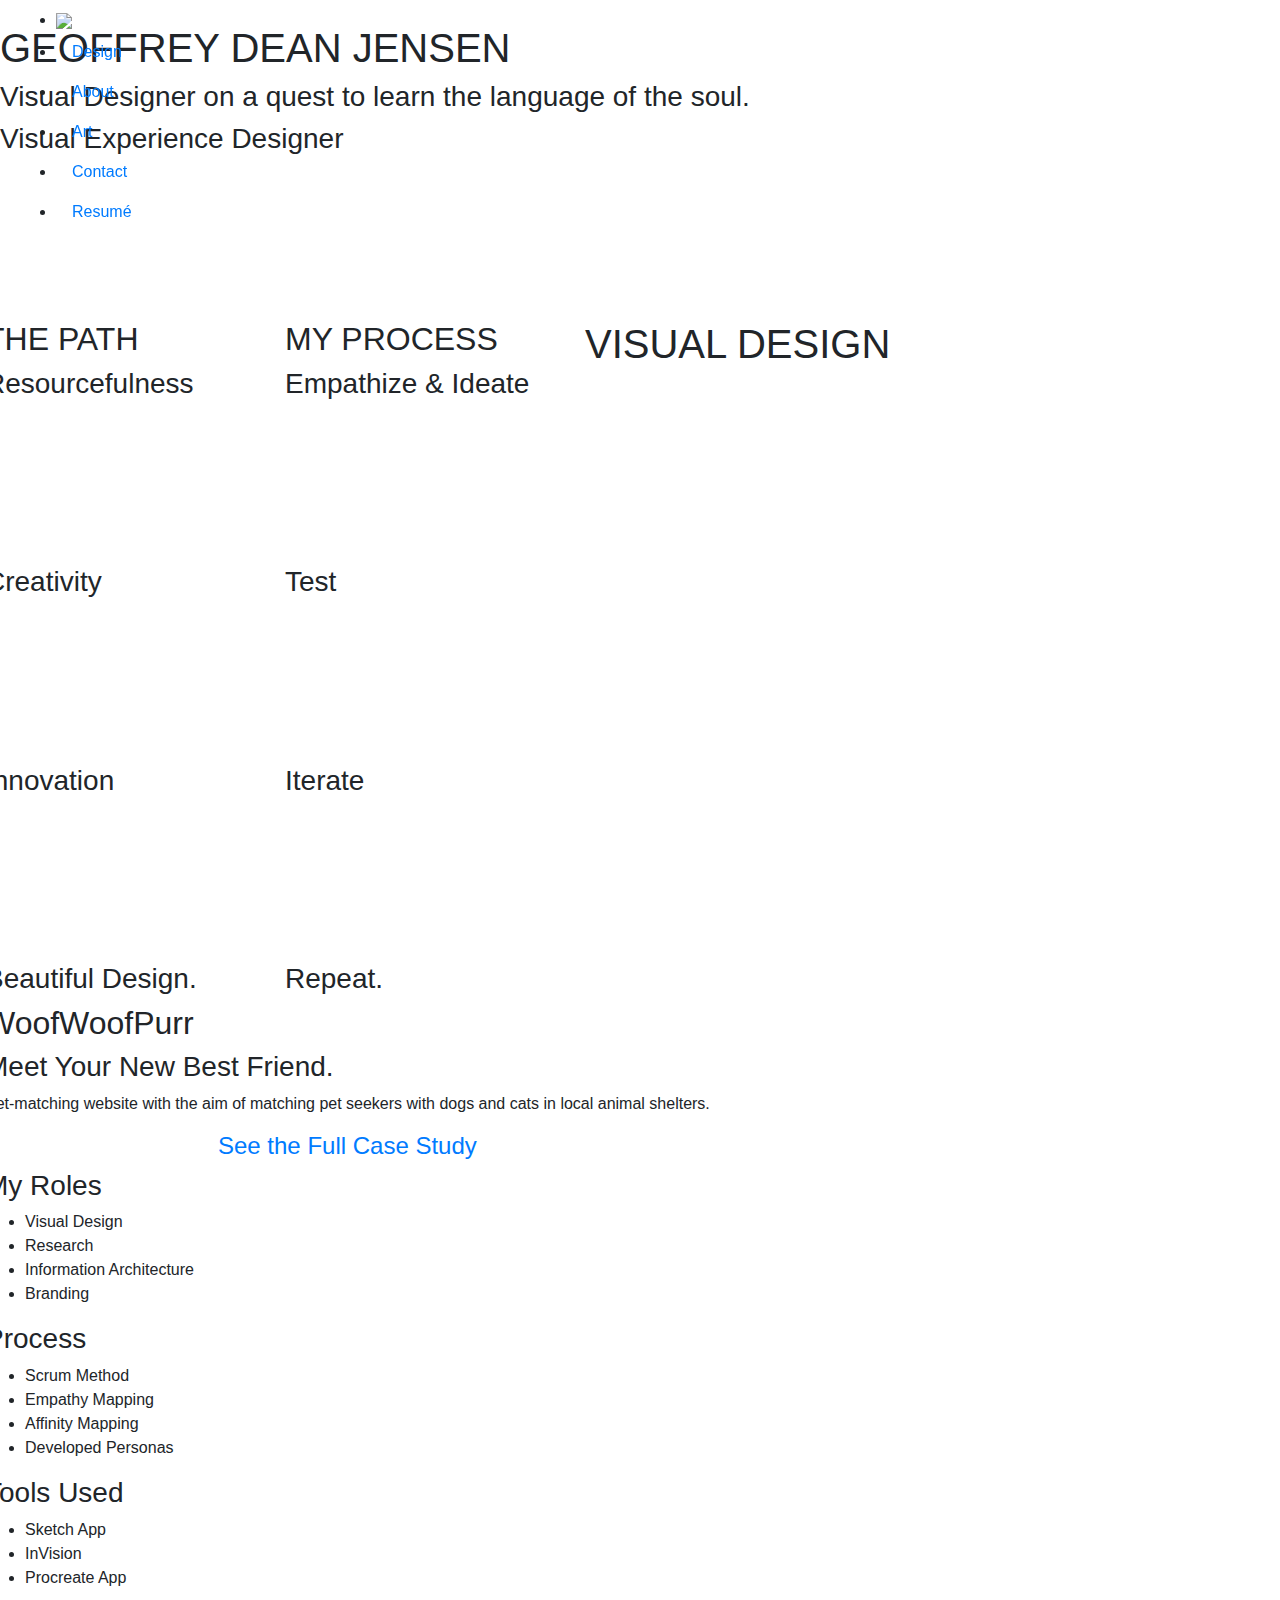
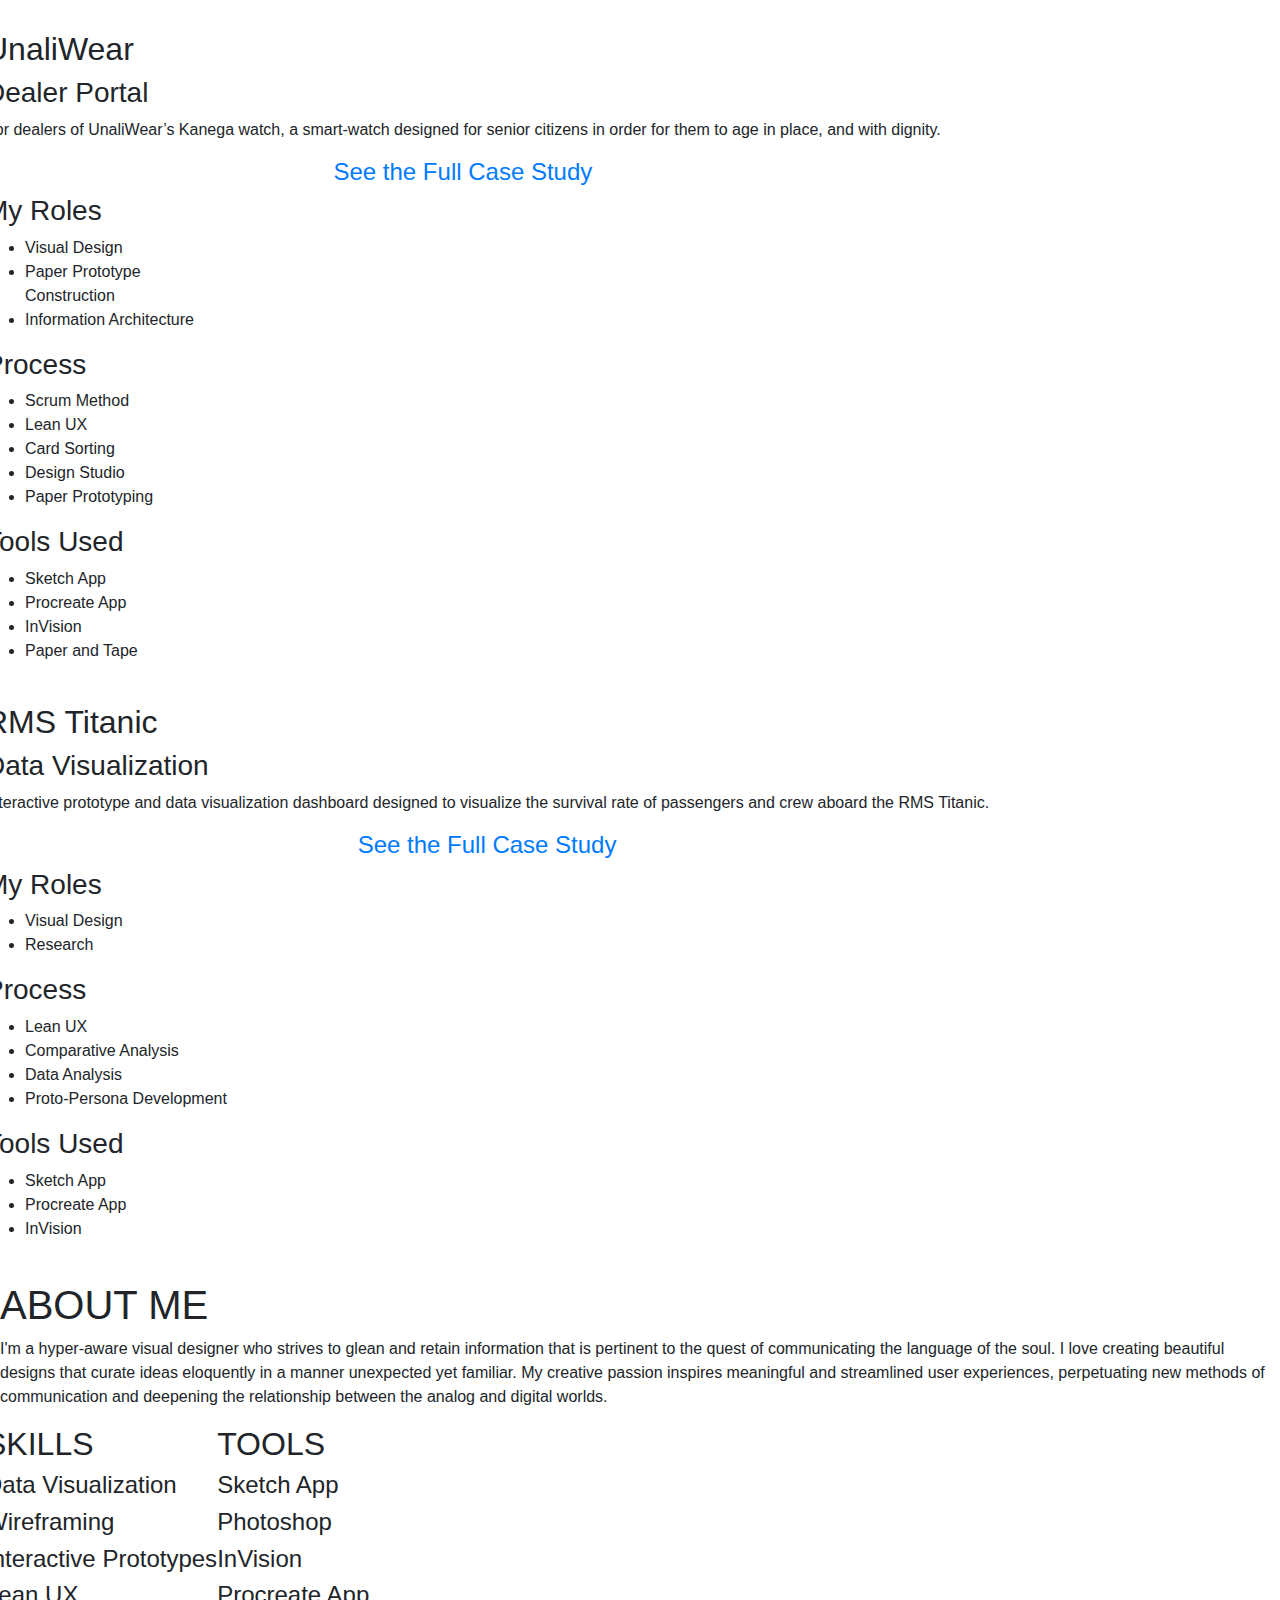
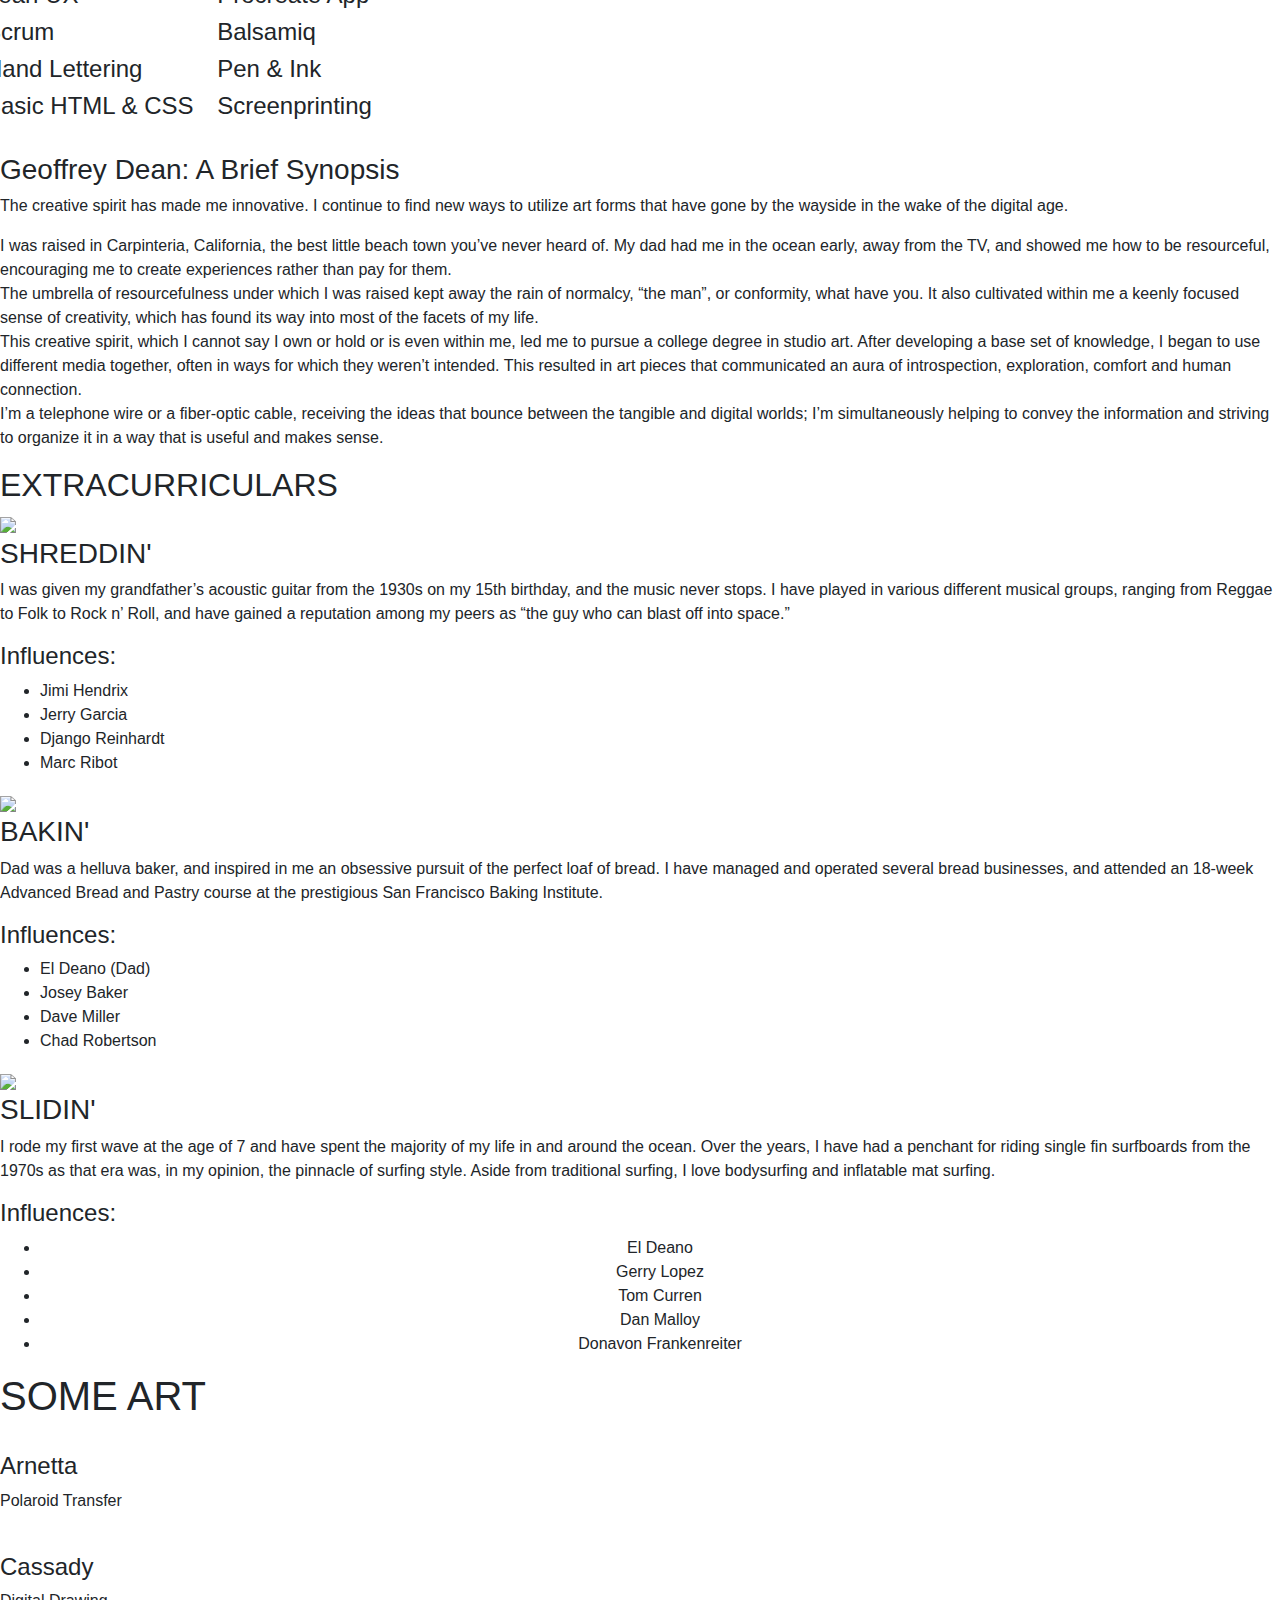
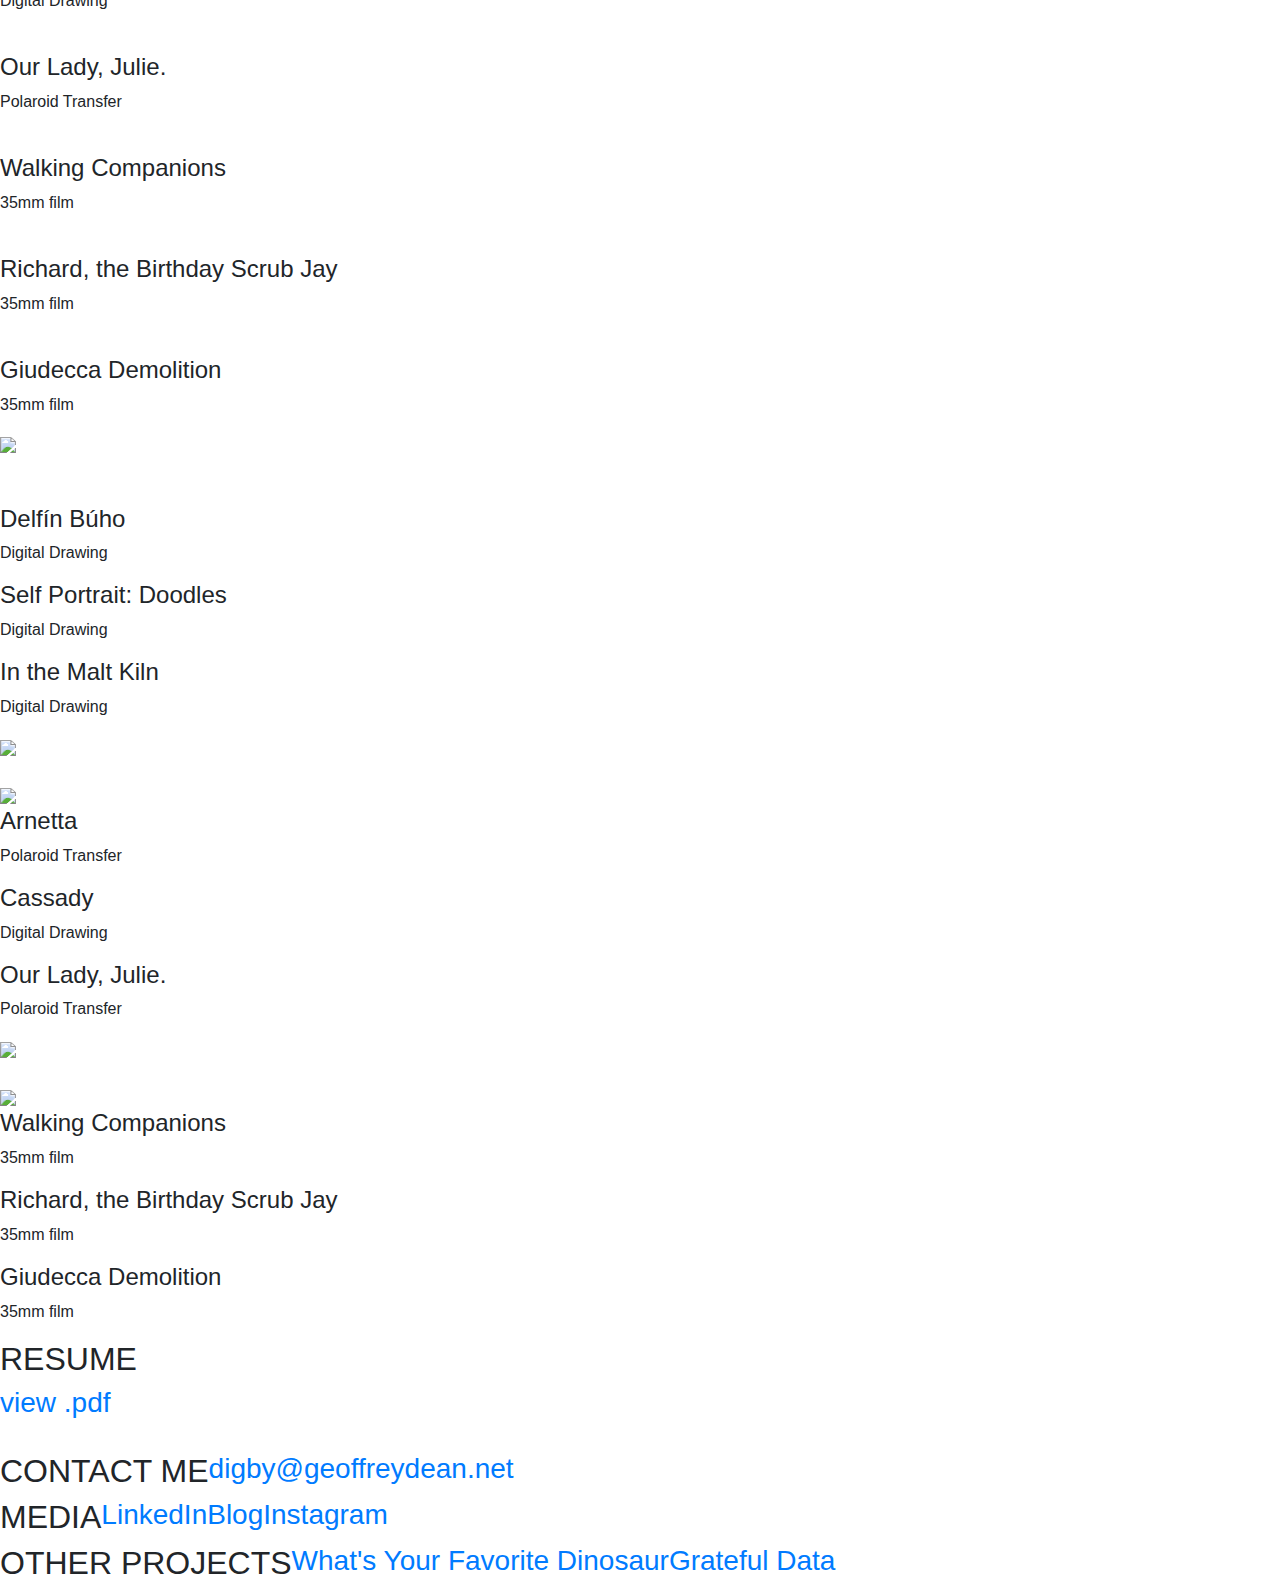
==== index.html @ 0b3304e4 "update stylesheet" ====
<!DOCTYPE html>
<html lang="en" dir="ltr">
	<head>
		<meta charset="utf-8">
		<meta name="viewport" content="width=device-width, initial-scale=1.0">
		<meta name="google-site-verification" content="RMFb5QOCE6RUczyjiWqy8wCrNRN2xfSWXMtIJwEaxxo" />

		<title>Geoffrey Dean Jensen</title>
		<link rel="stylesheet" href="/Users/geoffreyjensen/Documents/_General Assembly/Class Projects/Portfolio/resources/reset.css">
		<link rel="stylesheet" href="https://maxcdn.bootstrapcdn.com/bootstrap/4.0.0/css/bootstrap.min.css">
		<link rel="stylesheet" href="https://gdjportfolio.github.io/resources/style.css">

		<link rel="stylesheet" href="/Users/geoffreyjensen/Documents/_General Assembly/Class Projects/Portfolio/resources/windsor-02042018
		">
		<link rel="stylesheet" href="/Users/geoffreyjensen/Documents/_General Assembly/Class Projects/Portfolio/slick/slick.css">
		<link rel="stylesheet" href="//Users/geoffreyjensen/Documents/_General Assembly/Class Projects/Portfolio/slick/slick-theme.css">
		<link href="https://cdn.rawgit.com/michalsnik/aos/2.1.1/dist/aos.css" rel="stylesheet">
		<script src="https://cdn.linearicons.com/free/1.0.0/svgembedder.min.js"></script>
		<script src="http://ajax.googleapis.com/ajax/libs/jquery/1.11.1/jquery.min.js"></script>
		<link href="https://fonts.googleapis.com/css?family=Kavivanar|Lato|PT+Sans" rel="stylesheet">
		<link href="https://fonts.googleapis.com/css?family=Crimson+Text" rel="stylesheet">
		<script src="https://ajax.googleapis.com/ajax/libs/jquery/3.3.1/jquery.min.js"></script>
		<link rel="stylesheet" href="/Users/geoffreyjensen/Desktop/media.css">
		<link href="https://cdn.rawgit.com/michalsnik/aos/2.1.1/dist/aos.css" rel="stylesheet">
</head>
<body>

	<!--nav-->
	<div id="nav">
    <nav class="navbar navbar-expand-lg  fixed-top" id="mainNav">
        <div class="collapse navbar-collapse"id="navbarResponsive">

          <ul>
						<li class="nav-item">
              <a class="js-scroll-trigger" href="#top"><img src="https://geofferdean.github.io/logobackground.svg" class="logonav"></a>
            </li>
            <li class="nav-item">
              <a class="nav-link js-scroll-trigger" href="#design">Design</a>
            </li>
            <li class="nav-item">
              <a class="nav-link js-scroll-trigger about" href="#about">About</a>
            </li>
            <li class="nav-item">
              <a class="nav-link js-scroll-trigger art" href="#art">Art</a>
            </li>
						<li class="nav-item">
              <a class="nav-link js-scroll-trigger contact" href="#contact">Contact</a>
            </li>
						<li class="nav-item">
              <a class="nav-link js-scroll-trigger resume" href="https://drive.google.com/file/d/1-DkYbqUbX-zFbNAhkdB66qACm-RRk3pv/view?usp=sharing" target="_blank">Resumé</a>
            </li>


          </ul>
        </div>
    </nav>
	</div>

<!-- hero image -->

		<div class="parallax" id="top">
			<div class="fixedlogo">
				<img class="logo_2" src="/Users/geoffreyjensen/Desktop/portfolio-final/resources/selfportrait.png" alt="">
			</div>
				<div class="spacerface" id="logofade">

				</div>

				<div class="spacer" id="navchange"></div>

				<div class="gdj">
					<h1>GEOFFREY DEAN JENSEN</h1>
					<h3>Visual Designer on a quest to learn the language of the soul.</h3>
					<h3 class="mobile">Visual Experience Designer</h3>
					<a href="#design" class="js-scroll-trigger"><svg class="lnr lnr-chevron-down-circle"><use xlink:href="#lnr-chevron-down-circle"></use></svg> </a>
				</div>
		</div>

		<!-- design section -->
		<section class="parallax_design" id="design">
				<div class="spacer_design">
				</div>
					<div class="banner_design">
						<div class="design-background">
							<div class="row">
								<div class="row-item">
									<div data-aos="fade-right" data-aos-once="true">
										<h2>THE PATH</h2>
									</div>
									<div data-aos="fade-right">
										<h3>Resourcefulness</h3>
									</div>
									<div data-aos="fade-up"><svg class="lnr lnr-chevron-down"><use xlink:href="#lnr-arrow-down"></use></svg></div>
									<div data-aos="fade-right">
										<h3>Creativity</h3>
									</div>
									<div data-aos="fade-up"><svg class="lnr lnr-chevron-down"><use xlink:href="#lnr-arrow-down"></use></svg></div>
									<div data-aos="fade-right">
										<h3>Innovation</h3>
									</div>
									<div data-aos="fade-up"><svg class="lnr lnr-chevron-down"><use xlink:href="#lnr-arrow-down"></use></svg></div>
									<div data-aos="fade-right">
										<h3>Beautiful Design.</h3>
									</div>
								</div>
								<div class="row-item">
									<div data-aos="fade-left" data-aos-once="true">
										<h2>MY PROCESS</h2>
									</div>
									<div data-aos="fade-left">
										<h3>Empathize & Ideate</h3>
									</div>
									<div data-aos="fade-up"><svg class="lnr lnr-chevron-down"><use xlink:href="#lnr-arrow-down"></use></svg></div>
									<div data-aos="fade-left">
										<h3>Test</h3>
									</div>
									<div data-aos="fade-up"><svg class="lnr lnr-chevron-down"><use xlink:href="#lnr-arrow-down"></use></svg></div>
									<div data-aos="fade-left">
										<h3>Iterate</h3>
									</div>
									<div data-aos="fade-up"><svg class="lnr lnr-chevron-down"><use xlink:href="#lnr-arrow-down"></use></svg></div>
									<div data-aos="fade-left">
										<h3>Repeat.</h3>
									</div>

								</div>

							<div data-aos="fade-up" class="section-headline" data-aos-once="true">
								<h1>VISUAL DESIGN</h1>
							</div>
							<div class="rowviz">
								<div class="rowboxdesign">
									<div class="rowbox-item-design">
												<h2 data-aos="fade-up" data-aos-delay="100" data-aos-easing="ease-in-sine" data-aos-once="true">WoofWoofPurr</h2> <h3 data-aos="fade-up" data-aos-delay="150" data-aos-easing="ease-in-sine"> Meet Your New Best Friend.</h3>
												<p data-aos="fade-up" data-aos-delay="200" data-aos-easing="ease-in-sine">Pet-matching website with the aim of matching pet seekers with dogs and cats in local animal shelters.</p>
												<a data-aos="flip-right" data-aos-easing="ease-in-sine" data-aos-once="true" href="/Users/geoffreyjensen/Desktop/woofwoofpurr.html" target="_blank" class="text-center"><h4>See the Full Case Study</h4></a>
									</div>
									<div class="rowbox-item text-left roles">
										<div data-aos="fade-up" data-aos-delay="100" data-aos-easing="ease-in-sine" data-aos-once="true" class="role">
											<h3>My Roles</h3>
											<ul>
												<li>Visual Design</li>
												<li>Research</li>
												<li>Information Architecture</li>
												<li>Branding</li>

											</ul>
										</div>
										<div data-aos="fade-up" data-aos-delay="150" data-aos-easing="ease-in-sine" data-aos-once="true" class="role">
										<h3>Process</h3>
											<ul>
												<li>Scrum Method</li>
												<li>Empathy Mapping</li>
												<li>Affinity Mapping</li>
												<li>Developed Personas</li>
											</ul>
										</div>
										<div data-aos="fade-up" data-aos-delay="100" data-aos-easing="ease-in-sine" data-aos-once="true" class="role">
											<h3>Tools Used</h3>
											<ul>
												<li>Sketch App</li>
												<li>InVision</li>
												<li>Procreate App</li>
											</ul>
										</div>
									</div>

									<div class="rowbox-item">
										<img data-aos="fade-up" data-aos-delay="300" data-aos-easing="ease-in-sine" data-aos-once="true"  src="https://lh3.googleusercontent.com/HM3D0YESy_iSYRaw8_MKIRjVP0VeVMVJ3pBZGmOIYMM0mXqLbQwmJtqhTFO8YfhqmPS40M1N_xMylhI4X0gc_Quh1U31tuAxJZ5kuX4thiBx2kWRFTFbvwfwr9N_eKpw4gdiXA48tQ=w2400" alt="">
										<!-- <button data-aos="flip-right" data-aos-easing="ease-in-sine" data-aos-once="true"><a href="#wwp"><h4>See the Full <br> Case Study</h4></a></button> -->
										<!-- <div data-aos="fade-up" data-aos-delay="200" class="content">
											<div class="content-overlay"></div>
											<img class="content-image" src="https://lh3.googleusercontent.com/HM3D0YESy_iSYRaw8_MKIRjVP0VeVMVJ3pBZGmOIYMM0mXqLbQwmJtqhTFO8YfhqmPS40M1N_xMylhI4X0gc_Quh1U31tuAxJZ5kuX4thiBx2kWRFTFbvwfwr9N_eKpw4gdiXA48tQ=w2400">
											<div class="content-details fadeIn-bottom">
												<button data-aos="flip-right" data-aos-easing="ease-in-sine" data-aos-once="true"><a href="#wwp"><h4>See the Full <br> Case Study</h4></a></button>
											</div>
										</div> -->
									</div>





								</div>
							</div>
							<div class="rowviz">
								<div class="rowboxdesign">
									<div class="rowbox-item-design">
										<h2 data-aos="fade-up" data-aos-delay="100" data-aos-easing="ease-in-sine" data-aos-once="true">UnaliWear</h2> <h3 data-aos="fade-up" data-aos-delay="150" data-aos-easing="ease-in-sine"> Dealer Portal</h3><p data-aos="fade-up" data-aos-delay="200" data-aos-easing="ease-in-sine">For dealers of UnaliWear’s Kanega watch, a smart-watch designed for senior citizens in order for them to age in place, and with dignity.</p>
										<a data-aos="flip-right" data-aos-easing="ease-in-sine" data-aos-once="true" href="/Users/geoffreyjensen/Desktop/unaliwear.html" target="_blank"  class="text-center"><h4>See the Full Case Study</h4></a>
										<!-- <div  class="processtools">
											<div data-aos="fade-up" data-aos-delay="250" data-aos-easing="ease-in-sine" class="tools">
												<h3>Process</h3>
												<ul>
													<li></li>
													<li></li>
													<li></li>
													<li></li>
													<li></li>
												</ul>
											</div>
											<div data-aos="fade-up" data-aos-delay="250" data-aos-easing="ease-in-sine" class="tools">
												<h3>Tools Used</h3>
												<ul>
													<li></li>
													<li></li>
													<li></li>
													<li></li>
													<li></li>
												</ul>
											</div>
										</div> -->
									</div>
									<div class="rowbox-item text-left roles">
										<div data-aos="fade-up" data-aos-delay="100" data-aos-easing="ease-in-sine" data-aos-once="true" class="role">
											<h3>My Roles</h3>
											<ul>
												<li>Visual Design</li>
												<li>Paper Prototype<br>Construction</li>
												<li>Information Architecture</li>
												<!-- <li></li> -->

											</ul>
										</div>
										<div data-aos="fade-up" data-aos-delay="150" data-aos-easing="ease-in-sine" data-aos-once="true" class="role">
										<h3>Process</h3>
											<ul>
												<li>Scrum Method</li>
												<li>Lean UX</li>
												<li>Card Sorting</li>
												<li>Design Studio</li>
												<li>Paper Prototyping</li>
											</ul>
										</div>
										<div data-aos="fade-up" data-aos-delay="100" data-aos-easing="ease-in-sine" data-aos-once="true">
											<h3>Tools Used</h3>
											<ul>
												<li>Sketch App</li>
												<li>Procreate App</li>
												<li>InVision</li>
												<li>Paper and Tape</li>
												<!-- <li></li> -->
											</ul>
										</div>
									</div>
									<div class="rowbox-item">
										<img data-aos="fade-up" data-aos-delay="300" data-aos-easing="ease-in-sine" data-aos-once="true" src="https://lh3.googleusercontent.com/rAnVm1HjkzLvfRKuG-tpilVYjNJcqHmS3BKhkmq6Eu2QqJ-epQaYIyXuBwRUu3l7TTAC-m-Czos_Re4kFnvD5l6uM60lBAX2X9vB574-eYvX61tC85UZe1L0jIVjpme_TOe6qHW2Bw=w2400" alt="">
										<!-- <button data-aos="flip-right" data-aos-delay="300" data-aos-easing="ease-in-sine" data-aos-once="true"><a href="#wwp"><h4>See the Full <br> Case Study</h4></a></button>
										<div data-aos="fade-up" data-aos-delay="200" class="content">
											<div class="content-overlay"></div>
											<img class="content-image" src="https://lh3.googleusercontent.com/rAnVm1HjkzLvfRKuG-tpilVYjNJcqHmS3BKhkmq6Eu2QqJ-epQaYIyXuBwRUu3l7TTAC-m-Czos_Re4kFnvD5l6uM60lBAX2X9vB574-eYvX61tC85UZe1L0jIVjpme_TOe6qHW2Bw=w2400">
											<div class="content-details fadeIn-bottom">
												<button data-aos="flip-right" data-aos-delay="300" data-aos-easing="ease-in-sine" data-aos-once="true"><a href="#wwp"><h4>See the Full <br> Case Study</h4></a></button>
											</div>
									</div> -->
									</div>


								</div>

							</div>
							<div class="rowviz">
								<div class="rowboxdesign">
									<div class="rowbox-item-design">
										<h2 data-aos="fade-up" data-aos-delay="100" data-aos-easing="ease-in-sine" data-aos-once="true">RMS Titanic</h2> <h3 data-aos="fade-up" data-aos-delay="150" data-aos-easing="ease-in-sine"> Data Visualization</h3><p data-aos="fade-up" data-aos-delay="200" data-aos-easing="ease-in-sine">Interactive prototype and data visualization dashboard designed to visualize the survival rate of passengers and crew aboard the RMS Titanic.</p>
										<a data-aos="flip-right" data-aos-easing="ease-in-sine" data-aos-once="true" href="/Users/geoffreyjensen/Desktop/titanic.html" target="_blank"  class="text-center"><h4>See the Full Case Study</h4></a>
										<!-- <div  class="processtools">
											<div data-aos="fade-up" data-aos-delay="250" data-aos-easing="ease-in-sine" class="tools">
												<h3>Process</h3>
												<ul>
													<li></li>
													<li></li>
													<li></li>
													<li></li>
													<li></li>
												</ul>
											</div>
											<div data-aos="fade-up" data-aos-delay="250" data-aos-easing="ease-in-sine" class="tools">
												<h3>Tools Used</h3>
												<ul>
													<li></li>
													<li></li>
													<li></li>
													<li></li>
													<li></li>
												</ul>
											</div>
										</div> -->
									</div>
									<div class="rowbox-item text-left roles">
										<div data-aos="fade-up" data-aos-delay="100" data-aos-easing="ease-in-sine" data-aos-once="true" class="role">
											<h3>My Roles</h3>
											<ul>
												<li>Visual Design</li>
												<li>Research</li>
												<!-- <li></li>
												<li></li> -->

											</ul>
										</div>
										<div data-aos="fade-up" data-aos-delay="150" data-aos-easing="ease-in-sine" data-aos-once="true" class="role">
										<h3>Process</h3>
											<ul>
												<li>Lean UX</li>
												<li>Comparative Analysis</li>
												<li>Data Analysis</li>
												<li>Proto-Persona Development</li>
												<!-- <li></li> -->
											</ul>
										</div>
										<div data-aos="fade-up" data-aos-delay="100" data-aos-easing="ease-in-sine" data-aos-once="true" class="role">
											<h3>Tools Used</h3>
											<ul>
												<li>Sketch App</li>
												<li>Procreate App</li>
												<li>InVision</li>
												<!-- <li></li>
												<li></li> -->
											</ul>
										</div>
									</div>
									<div class="rowbox-item">
										<img data-aos="fade-up" data-aos-delay="300" data-aos-easing="ease-in-sine" data-aos-once="true" src="https://lh3.googleusercontent.com/iZL4oa3IuMYmblGG9YHd35QSObTXLmEF9CkoGazU09Zcas--uT_XAQTlAG2C2Nr8hv884Y_hBGyIY6PoVCxexfVJSRPGUFLIAPg2IC3a6cmZ0X3hbW33HpNO0xF4a4yNVwZBpQyu7g=w2400" alt="">
										<!-- <button data-aos="flip-right" data-aos-delay="300" data-aos-easing="ease-in-sine" data-aos-once="true" ><a href="#wwp"><h4>See the Full <br> Case Study</h4></a></button>
										<div data-aos="fade-up" data-aos-delay="200" class="content">
											<div class="content-overlay"></div>
											<img class="content-image" src="https://lh3.googleusercontent.com/iZL4oa3IuMYmblGG9YHd35QSObTXLmEF9CkoGazU09Zcas--uT_XAQTlAG2C2Nr8hv884Y_hBGyIY6PoVCxexfVJSRPGUFLIAPg2IC3a6cmZ0X3hbW33HpNO0xF4a4yNVwZBpQyu7g=w2400">
											<div class="content-details fadeIn-bottom">
												<button data-aos="flip-right" data-aos-delay="300" data-aos-easing="ease-in-sine" data-aos-once="true" ><a href="#wwp"><h4>See the Full <br> Case Study</h4></a></button>
											</div>
									</div> -->
									</div>



								</div>

							</div>
						</div>
					</div>
				</section>
<!--about section-->

				<section class="parallax_about" id="about">
						<div class="banner_about">
									<div data-aos="fade-up" class="section-headline" data-aos-once="true">
										<h1>ABOUT ME</h1>
									</div>
									<div class="rowviz">
										<div class="rowboxleft">
											<div data-aos="fade-up"class="brand">
												<p>I'm a hyper-aware visual designer who strives to glean and retain information that is pertinent to the quest of communicating the language of the soul. I love creating beautiful designs that curate ideas eloquently in a manner unexpected yet familiar. My creative passion inspires meaningful and streamlined user experiences, perpetuating new methods of communication and deepening the relationship between the analog and digital worlds.</p>
											</div>
										</div>

									</div>

								<div class="row">
									<div class="row-item">
										<div data-aos="fade-right" data-aos-once="true">
											<h2>SKILLS</h2>
										</div>
										<div data-aos="fade-right">
											<h4>Data Visualization</h4>
										</div>
										<div data-aos="fade-right">
											<h4>Wireframing</h4>
										</div>
										<div data-aos="fade-right">
											<h4>Interactive Prototypes</h4>
										</div>
										<div data-aos="fade-right">
											<h4>Lean UX</h4>
										</div>
										<div data-aos="fade-right">
											<h4>Scrum</h4>
										</div>
										<div data-aos="fade-right">
											<h4>Hand Lettering</h4>
										</div>
										<div data-aos="fade-right">
											<h4>Basic HTML & CSS</h4>
										</div>


									</div>
									<div class="row-item">
										<div data-aos="fade-left" data-aos-once="true">
											<h2>TOOLS</h2>
										</div>
										<div data-aos="fade-left">
											<h4>Sketch App</h4>
										</div>
										<div data-aos="fade-left">
											<h4>Photoshop</h4>
										</div>
										<div data-aos="fade-left">
											<h4>InVision</h4>
										</div>
										<div data-aos="fade-left">
											<h4>Procreate App</h4>
										</div>
										<div data-aos="fade-left">
											<h4>Balsamiq</h4>
										</div>
										<div data-aos="fade-left">
											<h4>Pen & Ink</h4>
										</div>
										<div data-aos="fade-left">
											<h4>Screenprinting</h4>
										</div>

									</div>
								</div>
								 <div class="rowviz">
									<div class="rowbox-about">
										<div class="rowbox-item-wide">
											<img data-aos="fade-up" data-aos-delay="300" data-aos-easing="ease-in-sine"  src="https://geofferdean.github.io/gdjsnow.png" alt="">
										</div>

										<div class="rowbox-item-wide">
											<h3 data-aos="fade-up"  data-aos-easing="ease-in-sine" data-aos-once="true">Geoffrey Dean: A Brief Synopsis</h3>
											<p data-aos="fade-up" data-aos-delay="520" data-aos-easing="ease-in-sine">The creative spirit has made me innovative. I continue to find new ways to utilize art forms that have gone by the wayside in the wake of the digital age.
											</p>
											<p data-aos="fade-up" data-aos-delay="540" data-aos-easing="ease-in-sine">
											I was raised in Carpinteria, California, the best little beach town you’ve never heard of. My dad had me in the ocean early, away from the TV, and showed me how to be resourceful, encouraging me to create experiences rather than pay for them.
											<br>
											The umbrella of resourcefulness under which I was raised kept away the rain of normalcy,  “the man”, or conformity, what have you. It also cultivated within me a keenly focused sense of creativity, which has found its way into most of the facets of my life.
											<br>
											This creative spirit, which I cannot say I own or hold or is even within me, led me to pursue a college degree in studio art. After developing a base set of knowledge, I began to use different media together, often in ways for which they weren’t intended. This resulted in art pieces that communicated an aura of introspection, exploration, comfort and human connection.
											<br>
											I’m a telephone wire or a fiber-optic cable, receiving the ideas that bounce between the tangible and digital worlds; I’m simultaneously helping to convey the information and striving to organize it in a way that is useful and makes sense.
											</p>
										</div>
									</div>
								</div>
								<div class="rowviz">
									<div class="rowboxleft">
										<h2>EXTRACURRICULARS</h2>
									</div>
									<div class="rowboxleft">
											<div data-aos="fade-up" data-aos-delay="100" class="content">
												<div class="content-overlay"></div>
												<img class="content-image" src="/Users/geoffreyjensen/Desktop/portfolio-final/resources/chitar.png">
												<div class="content-details fadeIn-bottom">
													<h3 class="content-title">SHREDDIN'</h3>
													<p class="content-text text-left">I was given my grandfather’s acoustic guitar from the 1930s on my 15th birthday, and the music never stops. I have played in various different musical groups, ranging from Reggae to Folk to Rock n’ Roll, and have gained a reputation among my peers as “the guy who can blast off into space.”
													</p>
													<h4>Influences:</h4>
													<ul>
														<li>Jimi Hendrix</li>
														<li>Jerry Garcia</li>
														<li>Django Reinhardt</li>
														<li>Marc Ribot</li>
													</ul>
												</div>
										</div>
										<div data-aos="fade-up" data-aos-delay="200" class="content">
											<div class="content-overlay"></div>
											<img class="content-image" src="/Users/geoffreyjensen/Desktop/portfolio-final/resources/panader.png">
											<div class="content-details fadeIn-bottom">
												<h3 class="content-title">BAKIN'</h3>
												<p class="content-text text-left">Dad was a helluva baker, and inspired in me an obsessive pursuit of the perfect loaf of bread. I have managed and operated several bread businesses, and attended an 18-week Advanced Bread and Pastry course at the prestigious San Francisco Baking Institute.
												</p>
												<h4>Influences:</h4>
												<ul>
													<li>El Deano (Dad)</li>
													<li>Josey Baker</li>
													<li>Dave Miller</li>
													<li>Chad Robertson</li>
												</ul>
											</div>
									</div>
									<div data-aos="fade-up" data-aos-delay="300" class="content">
										<div class="content-overlay"></div>
										<img class="content-image" src="/Users/geoffreyjensen/Desktop/portfolio-final/resources/surfah.png">
										<div class="content-details fadeIn-bottom">
											<h3 class="content-title">SLIDIN'</h3>
											<p class="content-text text-left">I rode my first wave at the age of 7 and have spent the majority of my life in and around the ocean. Over the years, I have had a penchant for riding single fin surfboards from the 1970s as that era was, in my opinion, the pinnacle of surfing style. Aside from traditional surfing, I love bodysurfing and inflatable mat surfing.
											</p>
											<h4>Influences:</h4>
											<ul class="text-center">
												<li>El Deano</li>
												<li>Gerry Lopez</li>
												<li>Tom Curren</li>
												<li>Dan Malloy</li>
												<li>Donavon Frankenreiter</li>
											</ul>
										</div>
								</div>
									</div>

								</div>

								</div>

								</div>
							</div>
						</div>
					</section>
<!--art section-->

		<section class="banner parallax_art" id="art">
				<!-- <div class="spacer_art">
				</div> -->
					<div class="banner_art">
						<div data-aos="fade-up" class="artheadline">
							<h1>SOME ART</h1>
						</div>
						<div class="artgallery">
							<div class="mobilegallery">
								<img src="https://geofferdean.github.io/xarnetta.png" alt="">
								<h4>Arnetta</h4>
								<p>Polaroid Transfer</p>
								<img src="https://geofferdean.github.io/cassady hero real.png" alt="">
								<h4>Cassady</h4>
								<p>Digital Drawing</p>
								<img src="https://geofferdean.github.io/xjulie.png" alt="">
								<h4>Our Lady, Julie.</h4>
								<p>Polaroid Transfer</p>
								<img src="https://geofferdean.github.io/xoldman.png" alt="">
								<h4>Walking Companions</h4>
								<p>35mm film</p>
								<img src="https://geofferdean.github.io/xrichard.png" alt="">
								<h4>Richard, the Birthday Scrub Jay</h4>
								<p>35mm film</p>
								<img src="/Users/geoffreyjensen/Desktop/portfolio-final/resources/xgiudeccasquare.png" alt="">
								<h4>Giudecca Demolition</h4>
								<p>35mm film</p>


							</div>
							<div class="galleryrow">
								<div class="gallery-item">
									<img data-aos="fade-up" data-aos-delay="200" data-aos-easing="ease-in-sine"  src="/Users/geoffreyjensen/Desktop/portfolio-final/resources/delfinbuho.png">
									<!-- <h4 data-aos="fade-up" data-aos-delay="200" data-aos-easing="ease-in-sine">Arnetta</h4>
									<p data-aos="fade-up" data-aos-delay="300" data-aos-easing="ease-in-sine"> Polaroid Transfer</p> -->
								</div>
								<div class="gallery-item">
									<img data-aos="fade-up" data-aos-delay="300" data-aos-easing="ease-in-sine" src="/Users/geoffreyjensen/Desktop/portfolio-final/resources/doodles.png" alt="">
									<!-- <h4 data-aos="fade-up" data-aos-delay="300" data-aos-easing="ease-in-sine">Cassady</h4>
									<p data-aos="fade-up" data-aos-delay="400" data-aos-easing="ease-in-sine">Digital Drawing</p> -->
								</div>
								<div class="gallery-item">
									<img data-aos="fade-up" data-aos-delay="300" data-aos-easing="ease-in-sine" src="/Users/geoffreyjensen/Desktop/portfolio-final/resources/inthemaltkiln.png" alt="">
									<!-- <h4 data-aos="fade-up" data-aos-delay="300" data-aos-easing="ease-in-sine">Cassady</h4>
									<p data-aos="fade-up" data-aos-delay="400" data-aos-easing="ease-in-sine">Digital Drawing</p> -->
								</div>

							</div>
								<div data-aos="flip-down" class="captionrow">
									<div class="gallery-item">
										<h4>Delfín Búho</h4>
										<p>Digital Drawing</p>
									</div>
									<div class="gallery-item">
										<h4>Self Portrait: Doodles</h4>
										<p>Digital Drawing</p>
									</div>
									<div class="gallery-item">
										<h4>In the Malt Kiln</h4>
										<p>Digital Drawing</p>
									</div>

								</div>

							<div class="galleryrow">
								<div class="gallery-item">
									<img data-aos="fade-up" data-aos-delay="200" data-aos-easing="ease-in-sine"  src="https://geofferdean.github.io/xarnetta.png">
									<!-- <h4 data-aos="fade-up" data-aos-delay="200" data-aos-easing="ease-in-sine">Arnetta</h4>
									<p data-aos="fade-up" data-aos-delay="300" data-aos-easing="ease-in-sine"> Polaroid Transfer</p> -->
								</div>
								<div class="gallery-item-tall">
									<img data-aos="fade-up" data-aos-delay="300" data-aos-easing="ease-in-sine" src="https://geofferdean.github.io/cassady hero real.png" alt="">
									<!-- <h4 data-aos="fade-up" data-aos-delay="300" data-aos-easing="ease-in-sine">Cassady</h4>
									<p data-aos="fade-up" data-aos-delay="400" data-aos-easing="ease-in-sine">Digital Drawing</p> -->
								</div>
								<div class="gallery-item">
									<img data-aos="fade-up" data-aos-delay="400" data-aos-easing="ease-in-sine" src="https://geofferdean.github.io/xjulie.png">
									<!-- <h4 data-aos="fade-up" data-aos-delay="400" data-aos-easing="ease-in-sine" >Our Lady Julie</h4>
									<p data-aos="fade-up" data-aos-delay="500" data-aos-easing="ease-in-sine" >Polaroid Transfer</p> -->
								</div>


							</div>
							<div data-aos="flip-down" class="captionrow">
								<div class="gallery-item">
									<h4>Arnetta</h4>
									<p>Polaroid Transfer</p>
								</div>
								<div class="gallery-item">
									<h4>Cassady</h4>
									<p>Digital Drawing</p>
								</div>
								<div class="gallery-item">
									<h4>Our Lady, Julie.</h4>
									<p>Polaroid Transfer</p>
								</div>

							</div>
							<div class="galleryrow">
								<div class="gallery-item-wide">
									<img data-aos="fade-up" data-aos-delay="200" data-aos-easing="ease-in-sine"  src="https://geofferdean.github.io/xoldman.png">
									<!-- <h4 data-aos="fade-up" data-aos-delay="200" data-aos-easing="ease-in-sine">Richard, the Birthday Scrub Jay</h4>
									<p data-aos="fade-up" data-aos-delay="300" data-aos-easing="ease-in-sine"> 35mm film</p> -->
								</div>
								<div class="gallery-item-wide">
									<img data-aos="fade-up" data-aos-delay="300" data-aos-easing="ease-in-sine" src="https://geofferdean.github.io/xrichard.png" alt="">
									<!-- <h4 data-aos="fade-up" data-aos-delay="300" data-aos-easing="ease-in-sine">Datsun: Silver Plume</h4>
									<p data-aos="fade-up" data-aos-delay="400" data-aos-easing="ease-in-sine">35mm film</p> -->
								</div>
								<div class="gallery-item-wide">
									<img data-aos="fade-up" data-aos-delay="400" data-aos-easing="ease-in-sine" src="/Users/geoffreyjensen/Desktop/portfolio-final/resources/xgiudeccasquare.png">
									<!-- <h4 data-aos="fade-up" data-aos-delay="400" data-aos-easing="ease-in-sine" >Giudecca Demolition</h4>
									<p data-aos="fade-up" data-aos-delay="500" data-aos-easing="ease-in-sine" >35mm film</p> -->
								</div>


							</div>
							<div data-aos="flip-down" class="captionrow">
								<div class="gallery-item">
									<h4>Walking Companions</h4>
									<p>35mm film</p>
								</div>
								<div class="gallery-item">
									<h4>Richard, the Birthday Scrub Jay</h4>
									<p>35mm film</p>
								</div>
								<div class="gallery-item">
									<h4>Giudecca Demolition</h4>
									<p>35mm film</p>
								</div>


						</div>
					</div>
		</section>
		<!--contact section-->
			<div class="banner parallax_contact">

				<section id="contact" class="banner_contact">
					<div class="container-contact">
						<div class="row-item-contact">

								<h2 data-aos="fade-right">RESUME</h2>
								<a href="#"><h3 data-aos="fade-up">view .pdf</h3></a>


							<img src="https://geofferdean.github.io/resumehtmltrue.svg" alt="">


						</div>
						<div class="row-item-contact">
							<div class="media">
								<div data-aos="fade-left">
									<h2>CONTACT ME</h2>
								</div>
								<a href="#"><h3 data-aos="fade-up">digby@geoffreydean.net</h3></a>
							</div>
							<div class="media">
								<div data-aos="fade-left">
									<h2>MEDIA</h2>
								</div>
								<a href="https://www.linkedin.com/geoffrey-jensen"><h3 data-aos="fade-up">LinkedIn</h3></a>
								<a href="https://medium.com/@geoffreydeanjensen"><h3 data-aos="fade-up">Blog</h3></a>
								<a href="https://www.instagram.com/geofferdean/"><h3 data-aos="fade-up">Instagram</h3></a>
							</div>
							<div class="media">
								<div data-aos="fade-left">
									<h2>OTHER PROJECTS</h2>
								</div>
								<a href="https://www.whatsyourfavoritedinosaur.com"><h3 data-aos="fade-up">What's Your Favorite Dinosaur</h3></a>
								<a href="https://www.instagram.com/gratefuldata/"><h3 data-aos="fade-up">Grateful Data</h3></a>
							</div>

						</div>
					</div>
					</div>
				</section>
			</div>
			</section>
</section>
	<script src="https://geofferdean.github.io/startbootstrap-scrolling-nav-gh-pages/vendor/jquery/jquery.min.js">
	</script>
	<script src="https://geofferdean.github.io/startbootstrap-scrolling-nav-gh-pages/vendor/bootstrap/js/bootstrap.bundle.min.js">
	</script>
	<script src="https://geofferdean.github.io/startbootstrap-scrolling-nav-gh-pages/vendor/jquery-easing/jquery.easing.min.js">
	</script>
	<script src="https://geofferdean.github.io/startbootstrap-scrolling-nav-gh-pages/js/scrolling-nav.js">
	</script>
	<script src="https://code.jquery.com/jquery-1.9.1.js"
	integrity="sha256-e9gNBsAcA0DBuRWbm0oZfbiCyhjLrI6bmqAl5o+ZjUA="
	crossorigin="anonymous"></script>

	<script src="/Users/geoffreyjensen/Desktop/logobig.js"></script>

	<script src="https://maxcdn.bootstrapcdn.com/bootstrap/4.0.0/js/bootstrap.min.js" integrity="sha384-JZR6Spejh4U02d8jOt6vLEHfe/JQGiRRSQQxSfFWpi1MquVdAyjUar5+76PVCmYl" crossorigin="anonymous"></script>
	<script src="https://cdn.rawgit.com/michalsnik/aos/2.1.1/dist/aos.js"></script>
	<script type="text/javascript">
	AOS.init();</script>
	<script src="/Users/geoffreyjensen/Desktop/navchange.js"></script>
	<script src="/Users/geoffreyjensen/Desktop/navbackground.js">

	</script>






</body>
</html>
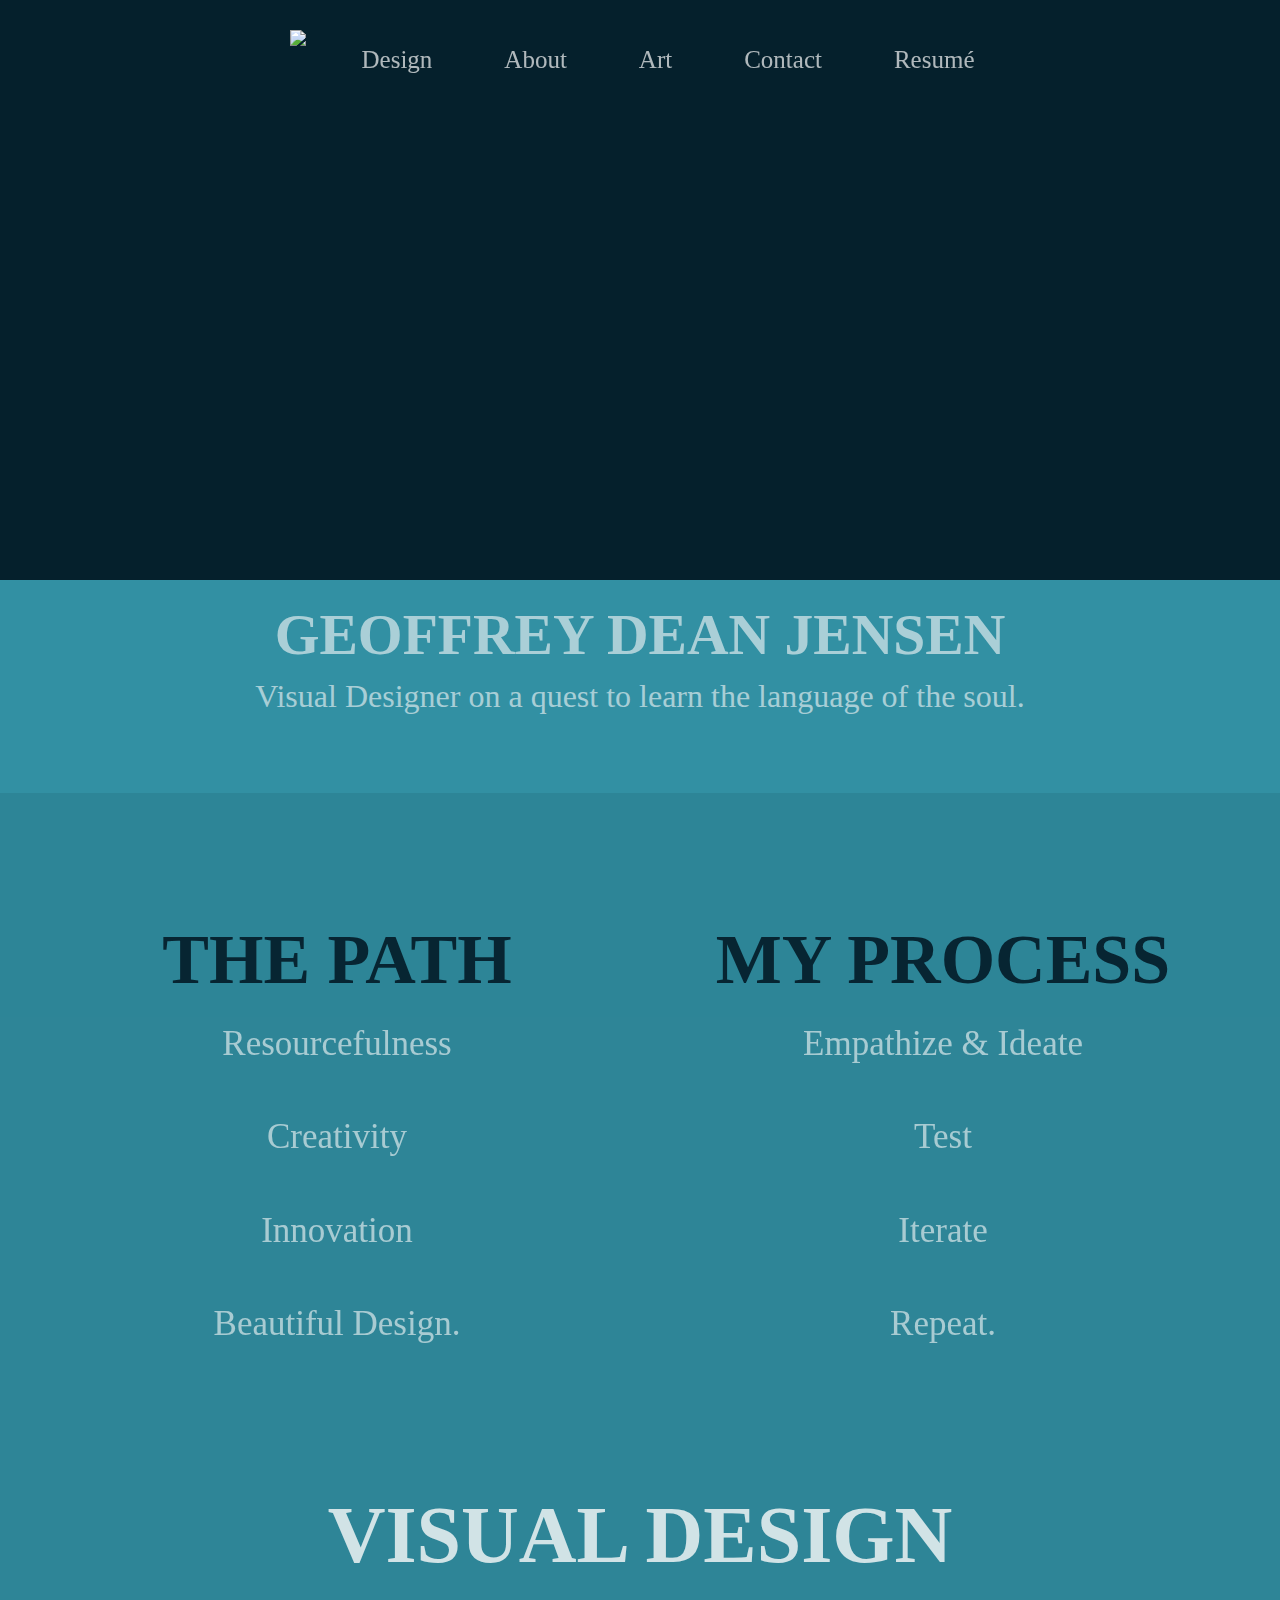
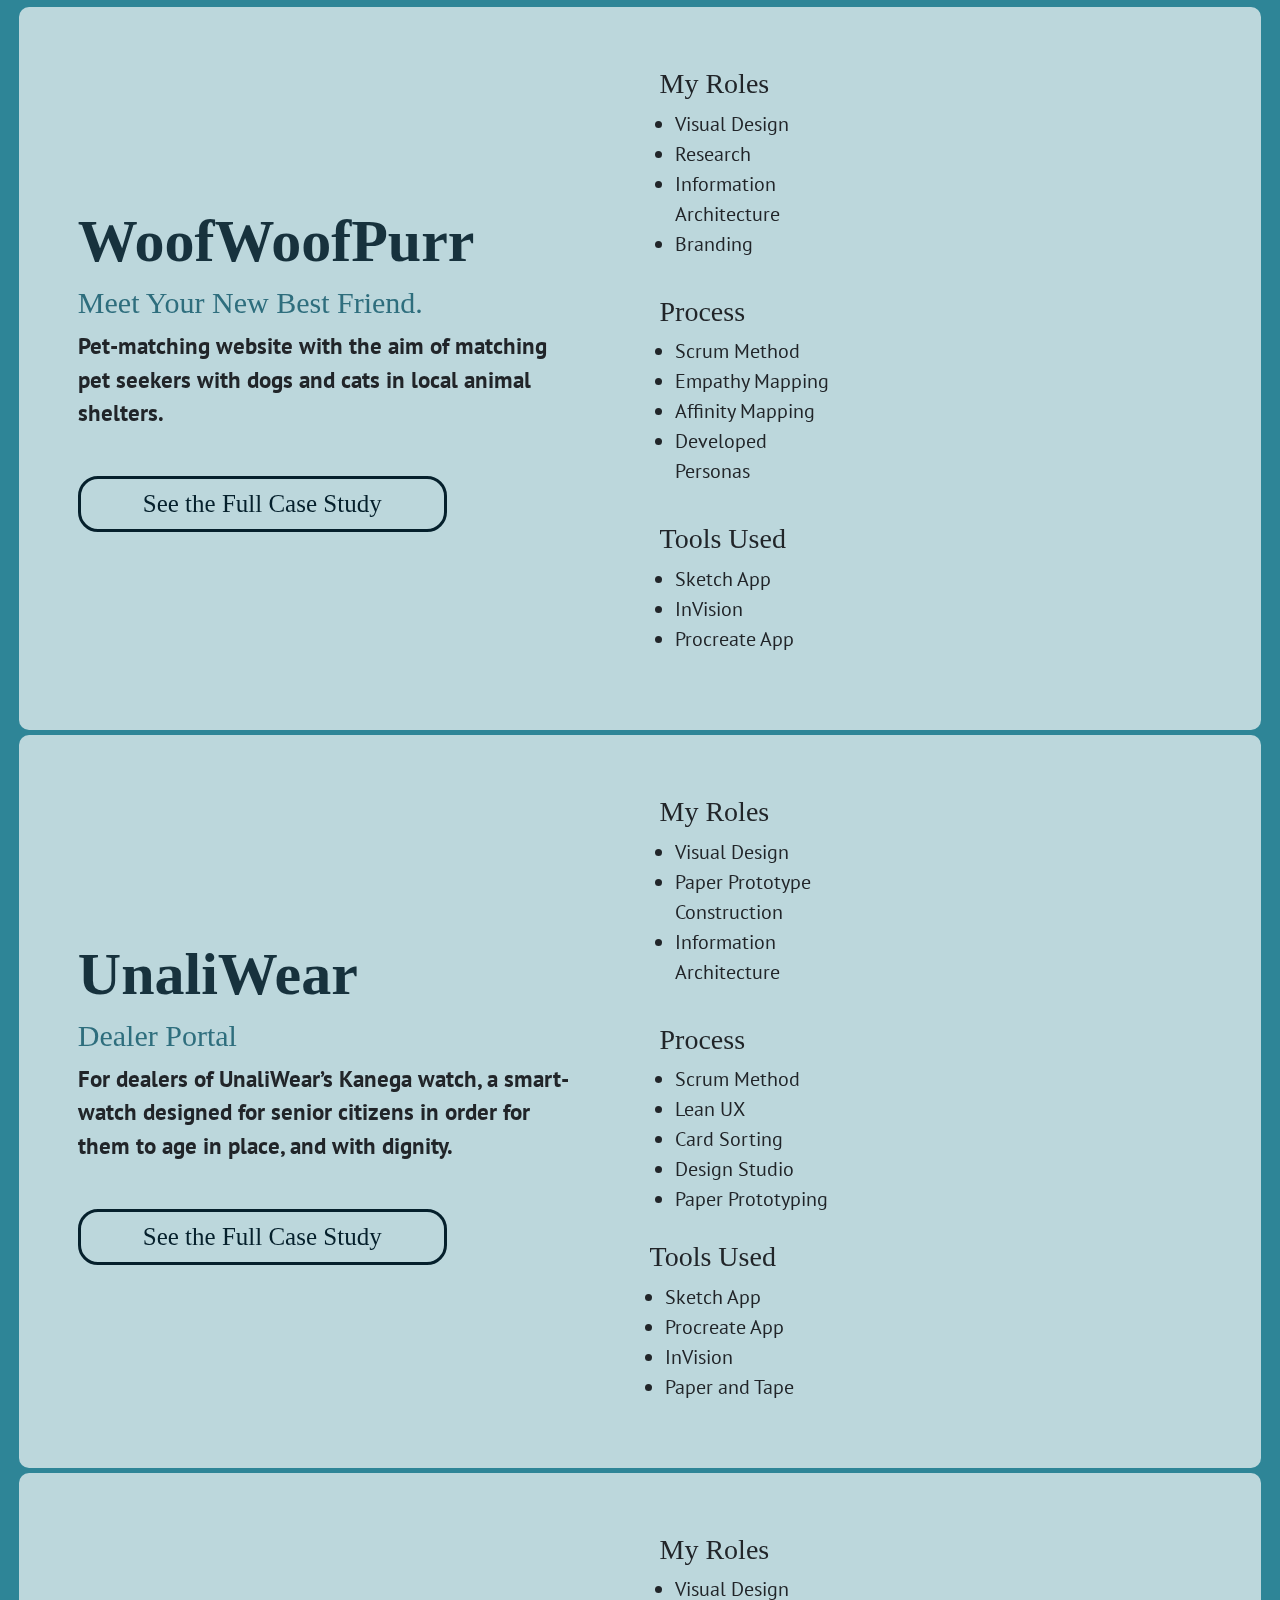
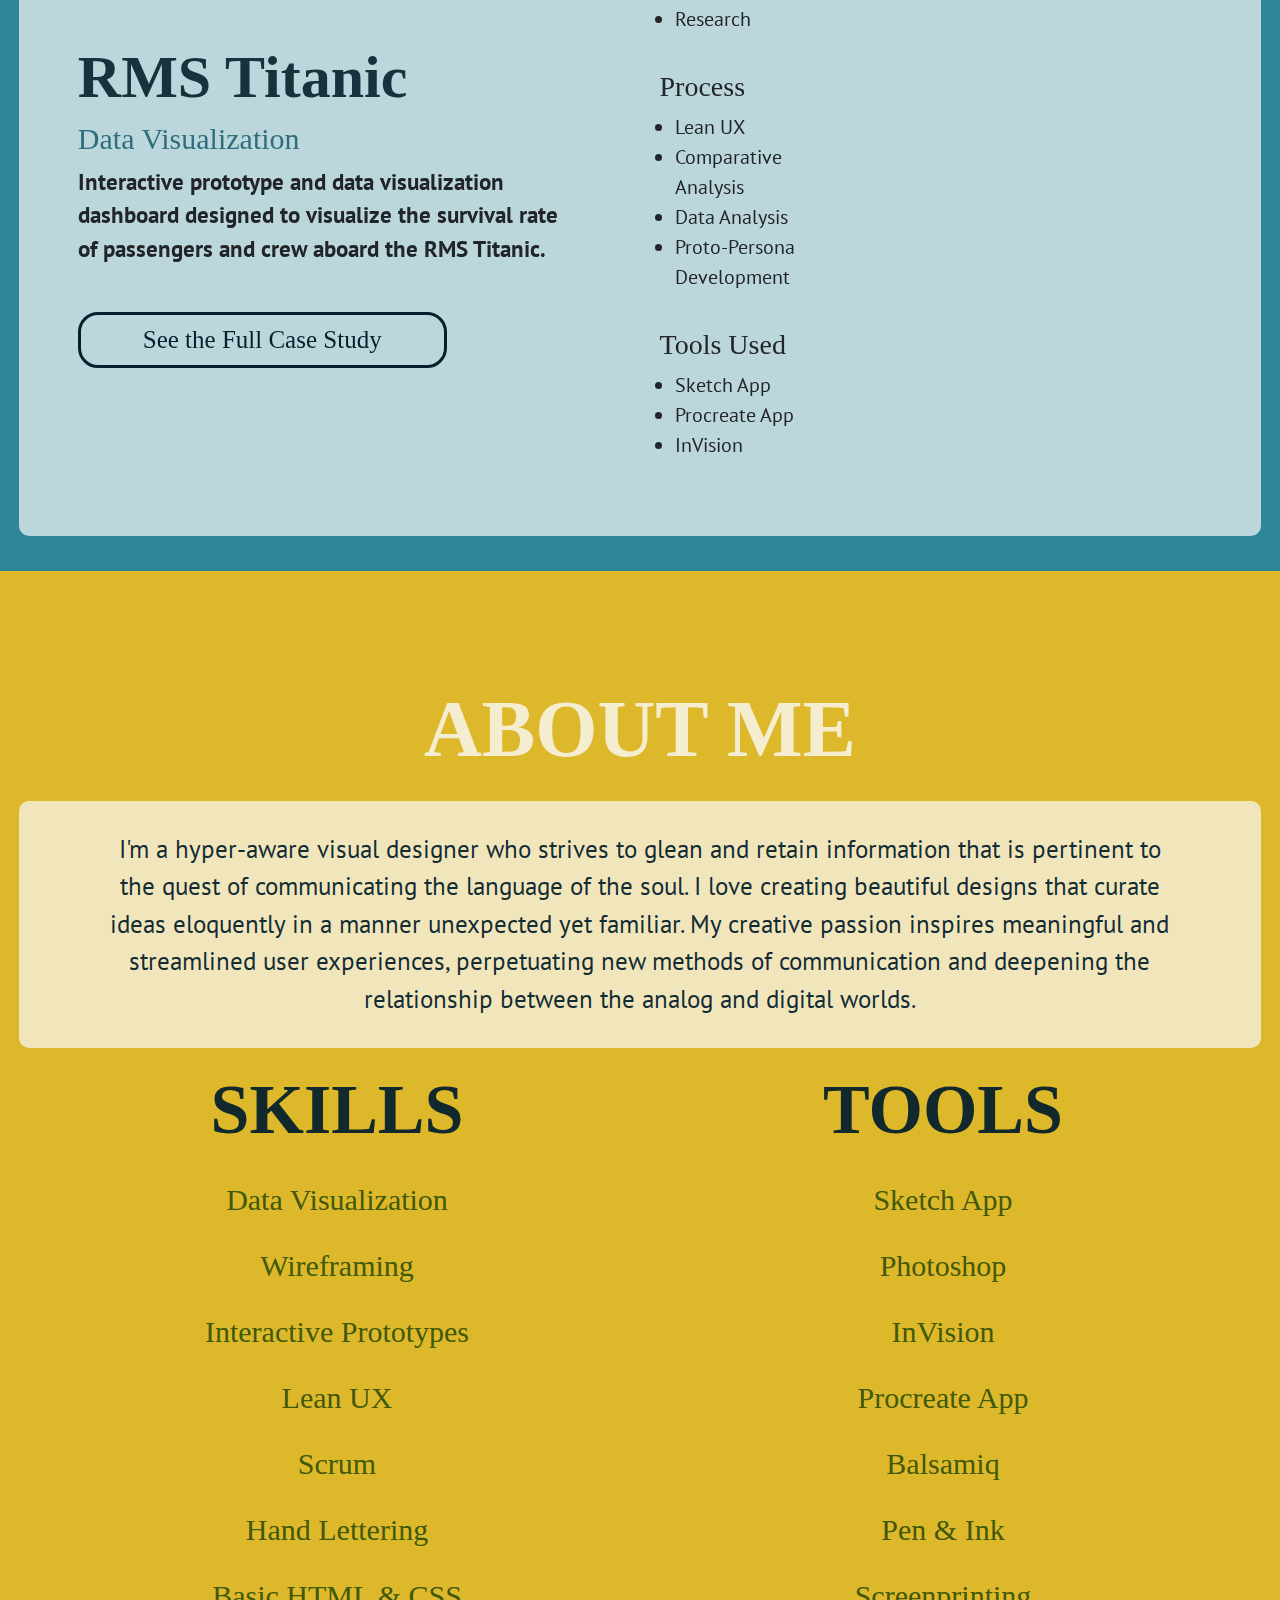
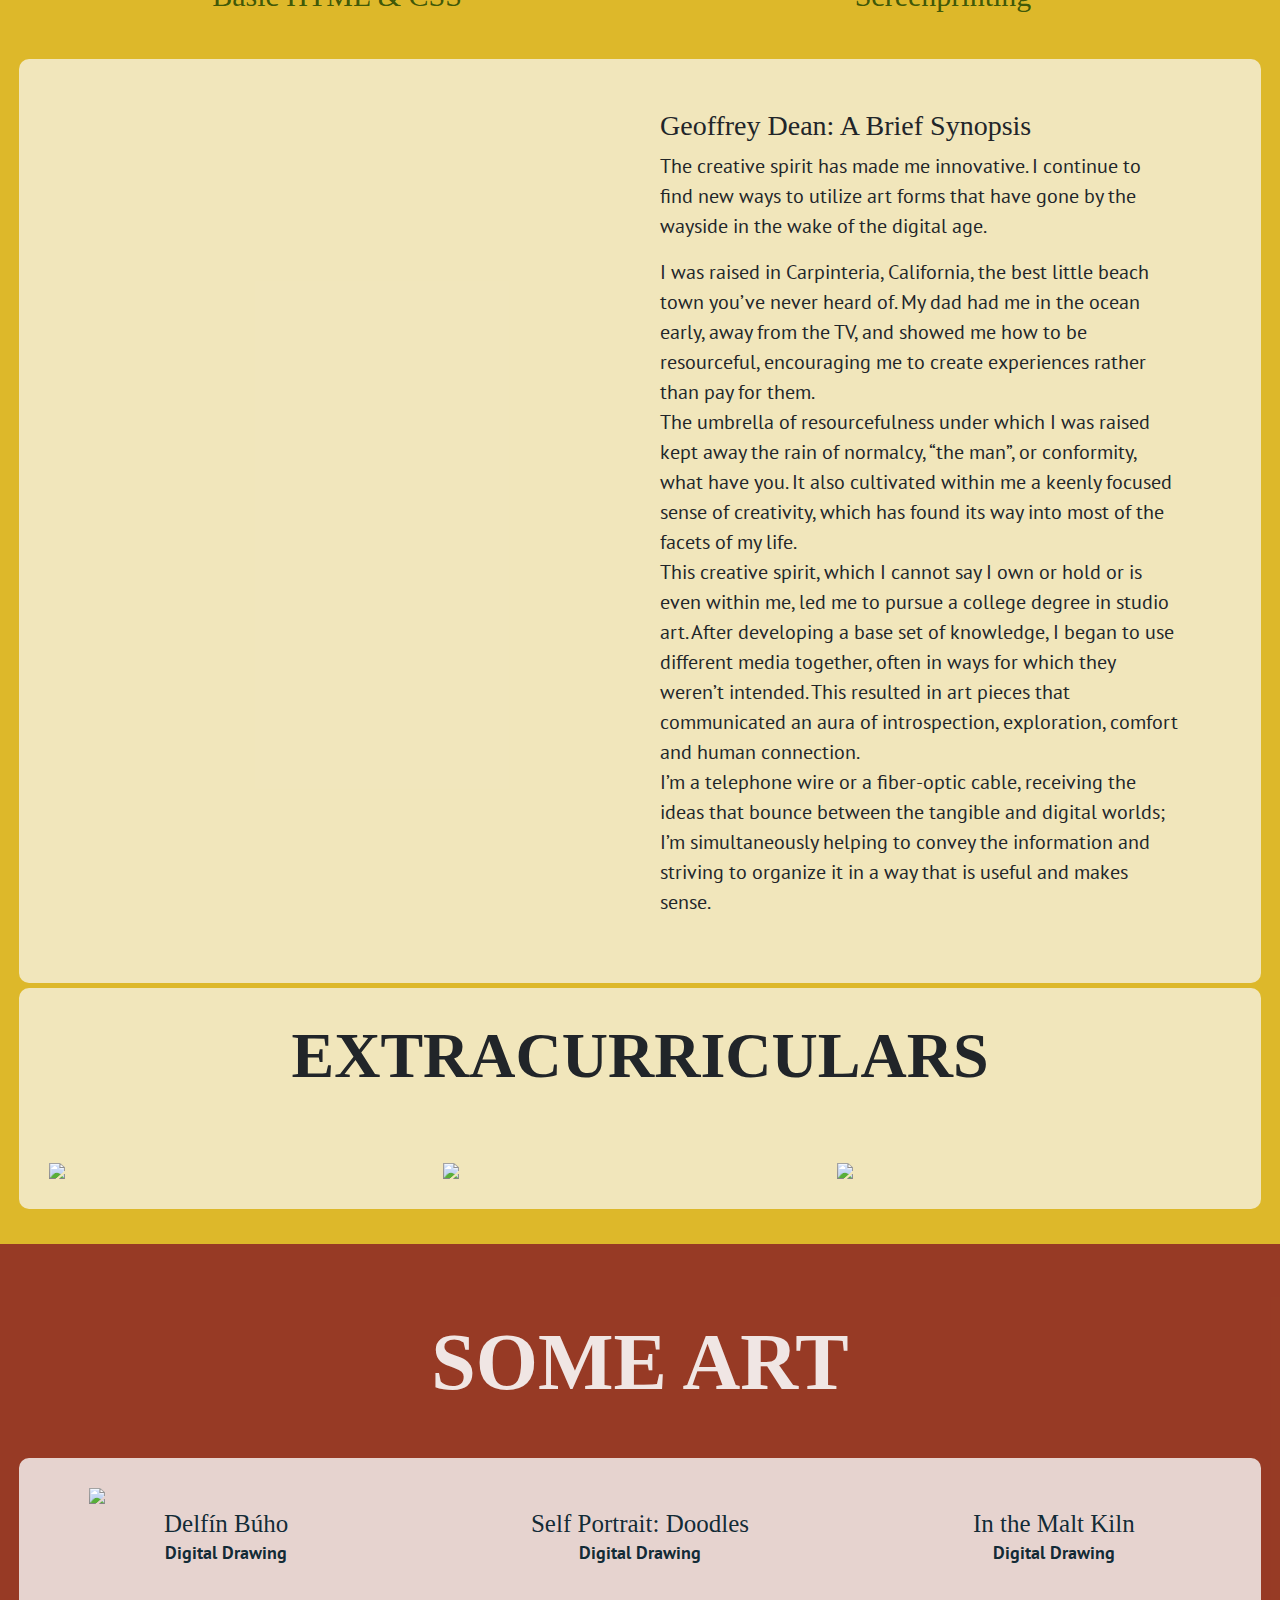
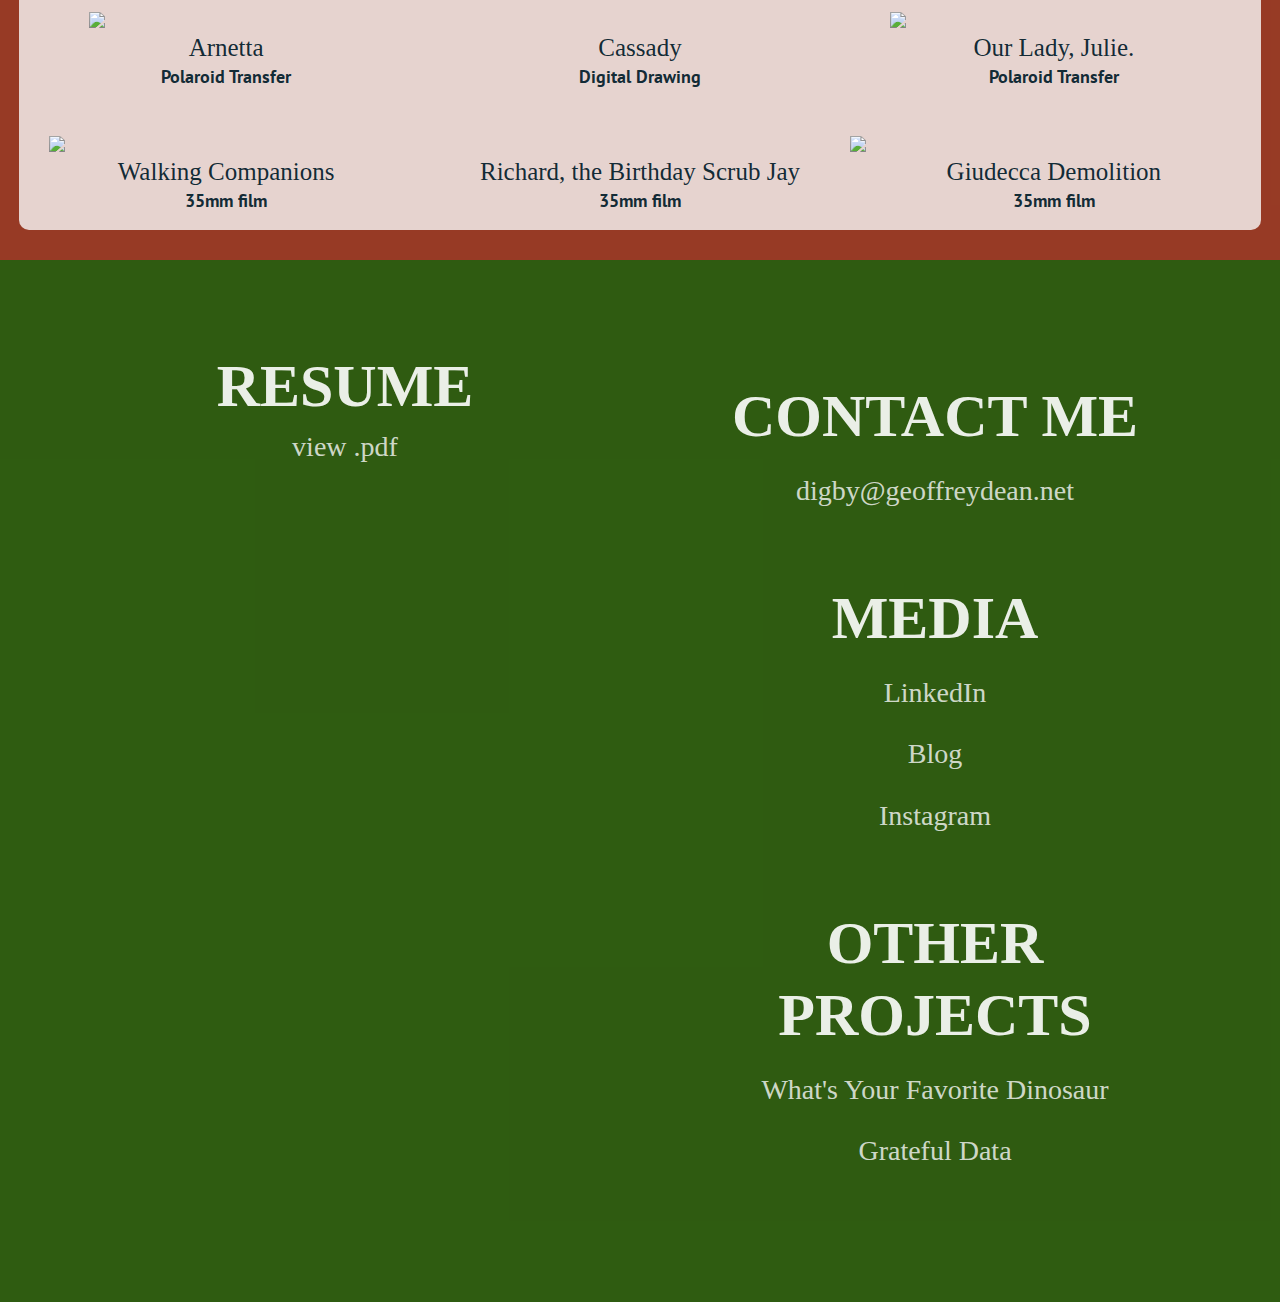
==== commit a17e72a9: "let's try this?" ====
--- a/index.html
+++ b/index.html
@@ -8,7 +8,7 @@
 		<title>Geoffrey Dean Jensen</title>
 		<link rel="stylesheet" href="/Users/geoffreyjensen/Documents/_General Assembly/Class Projects/Portfolio/resources/reset.css">
 		<link rel="stylesheet" href="https://maxcdn.bootstrapcdn.com/bootstrap/4.0.0/css/bootstrap.min.css">
-		<link rel="stylesheet" href="https://gdjportfolio.github.io/resources/style.css">
+		<link rel="stylesheet" href="https://geofferdean.github.io/gdjportfolio.github.io/resources/style.css">
 
 		<link rel="stylesheet" href="/Users/geoffreyjensen/Documents/_General Assembly/Class Projects/Portfolio/resources/windsor-02042018
 		">
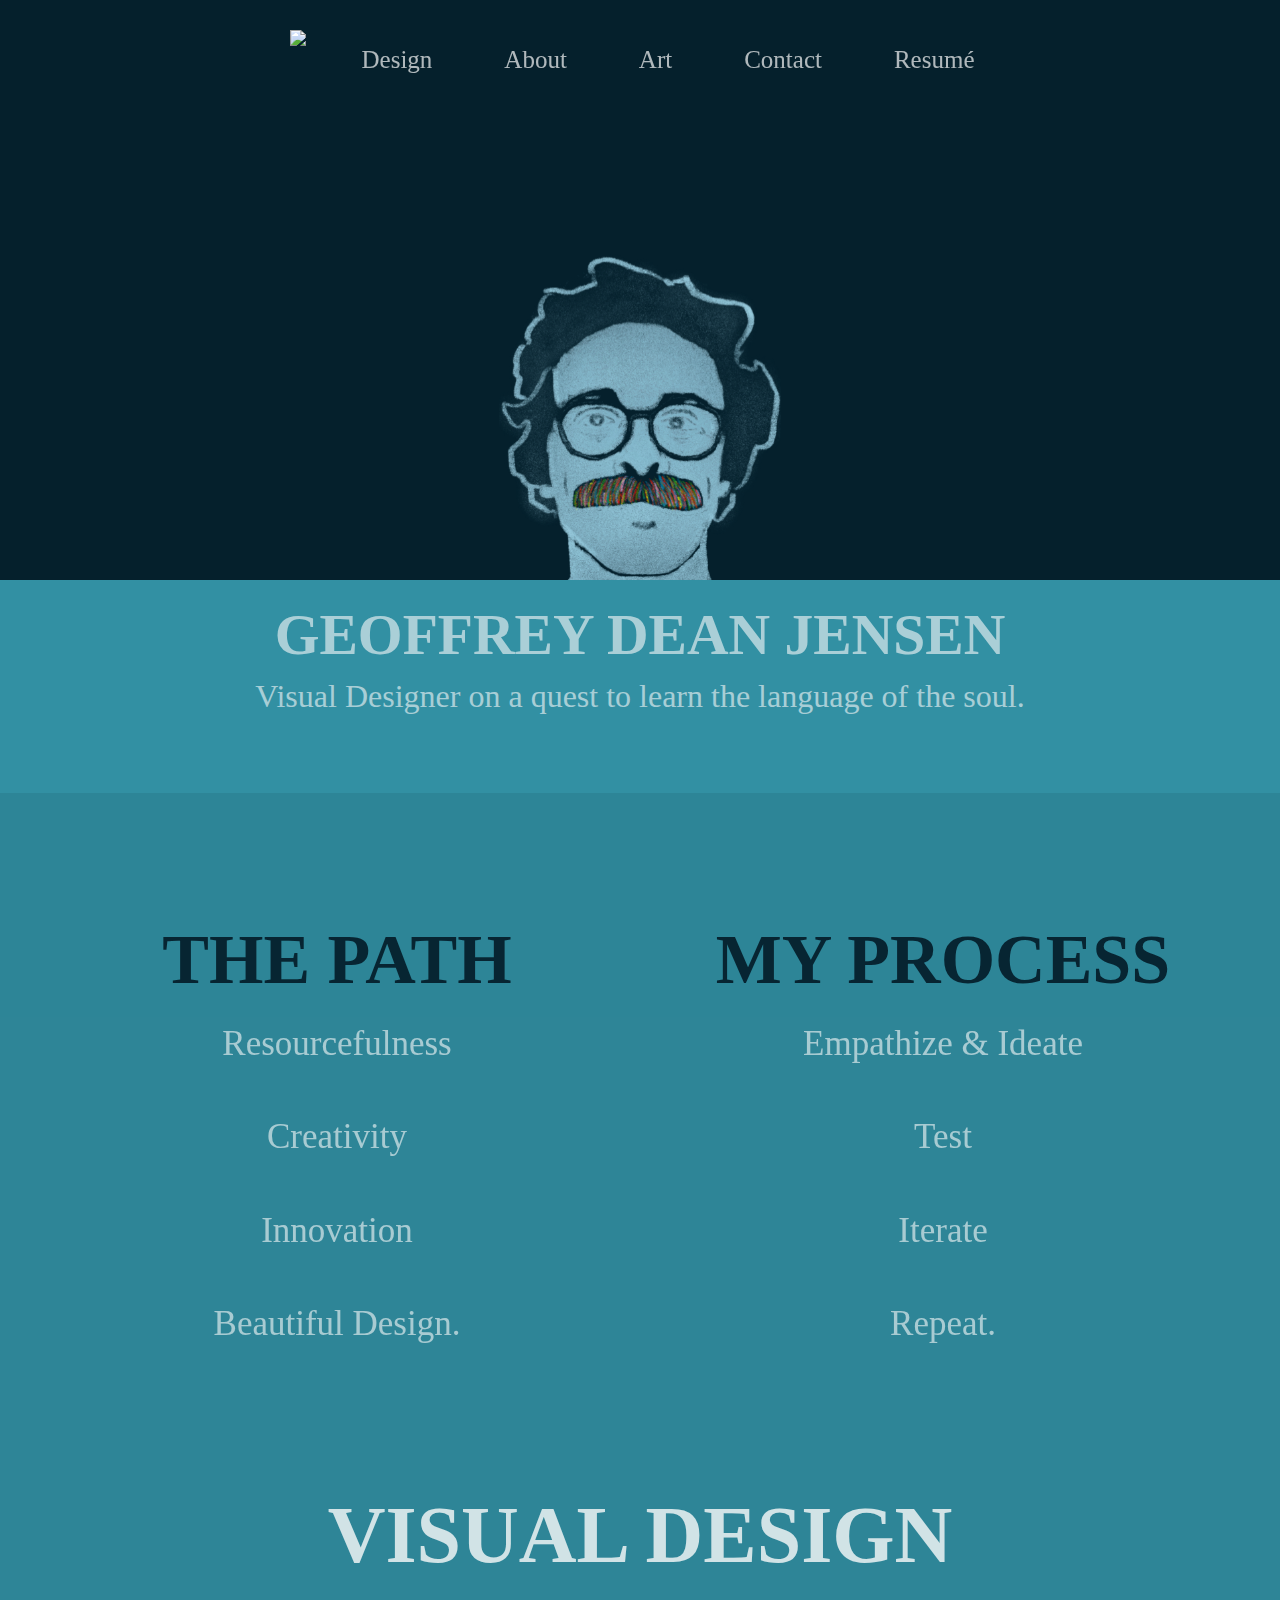
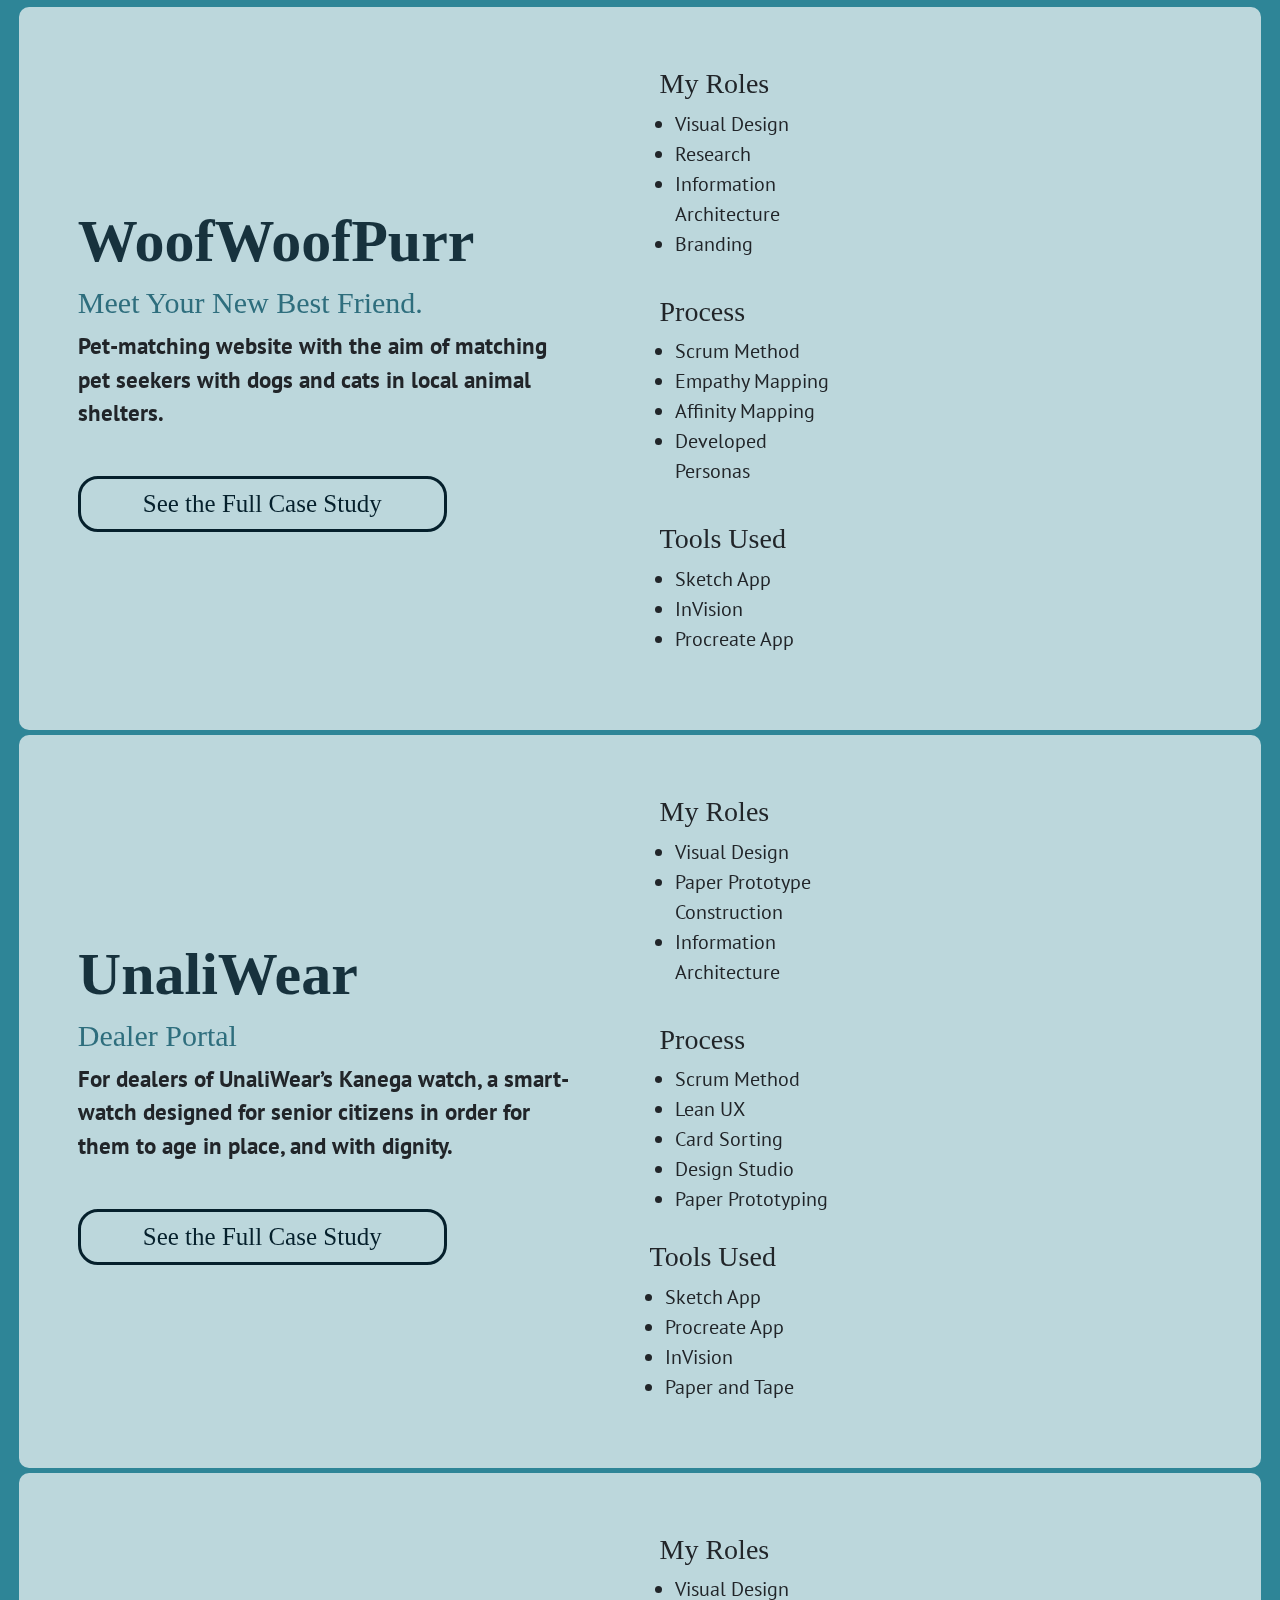
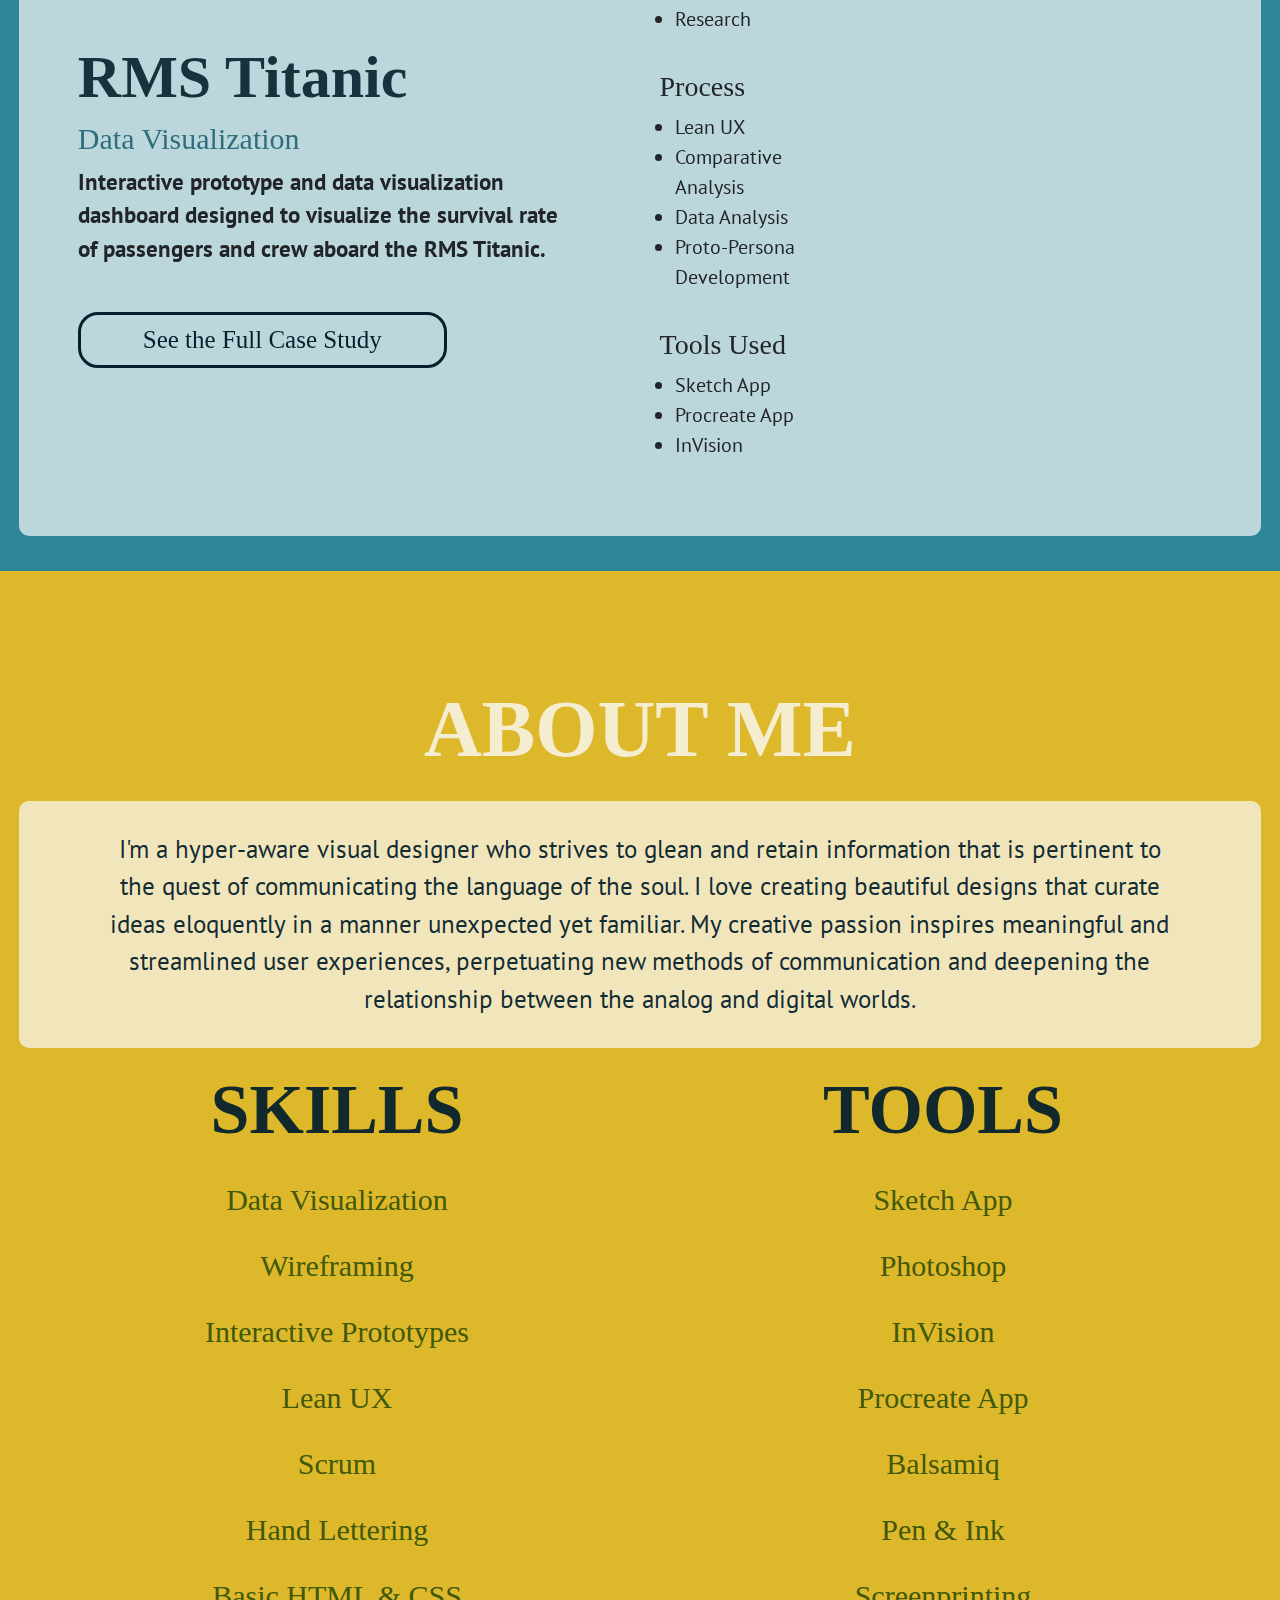
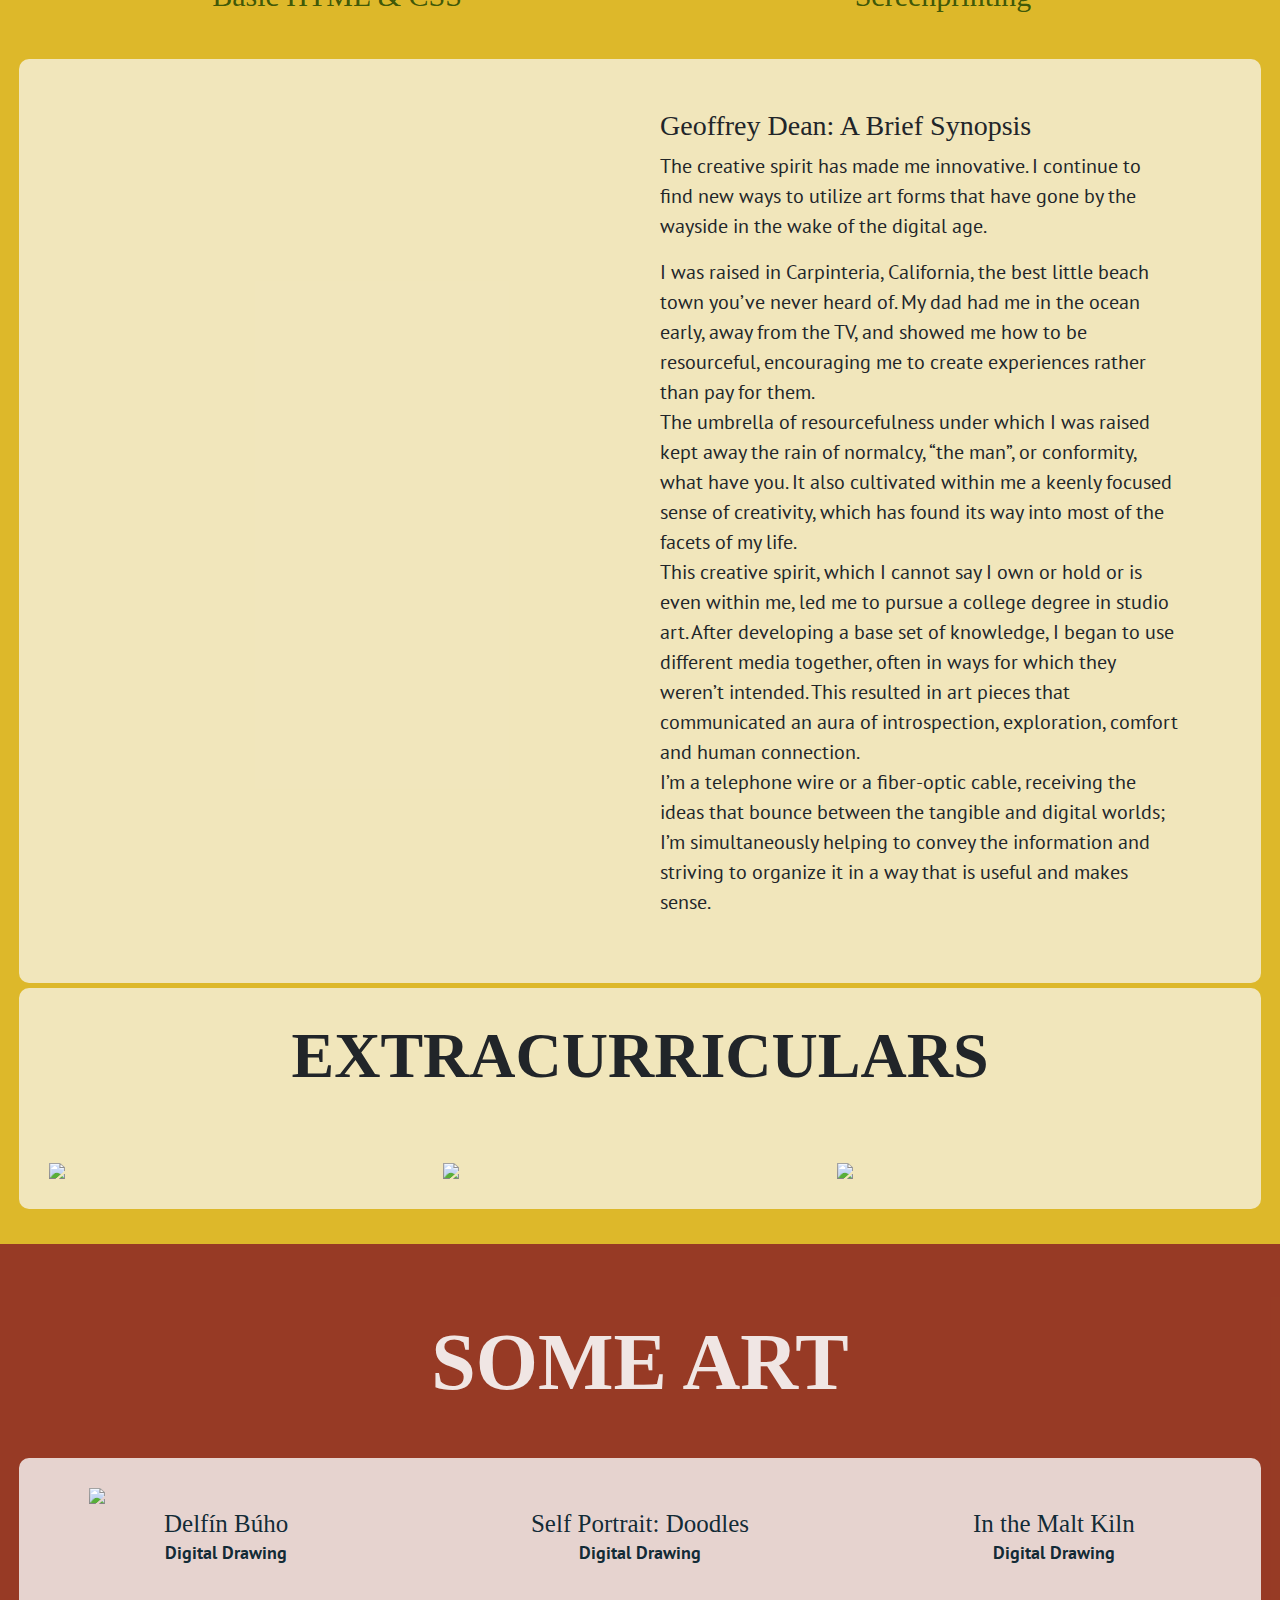
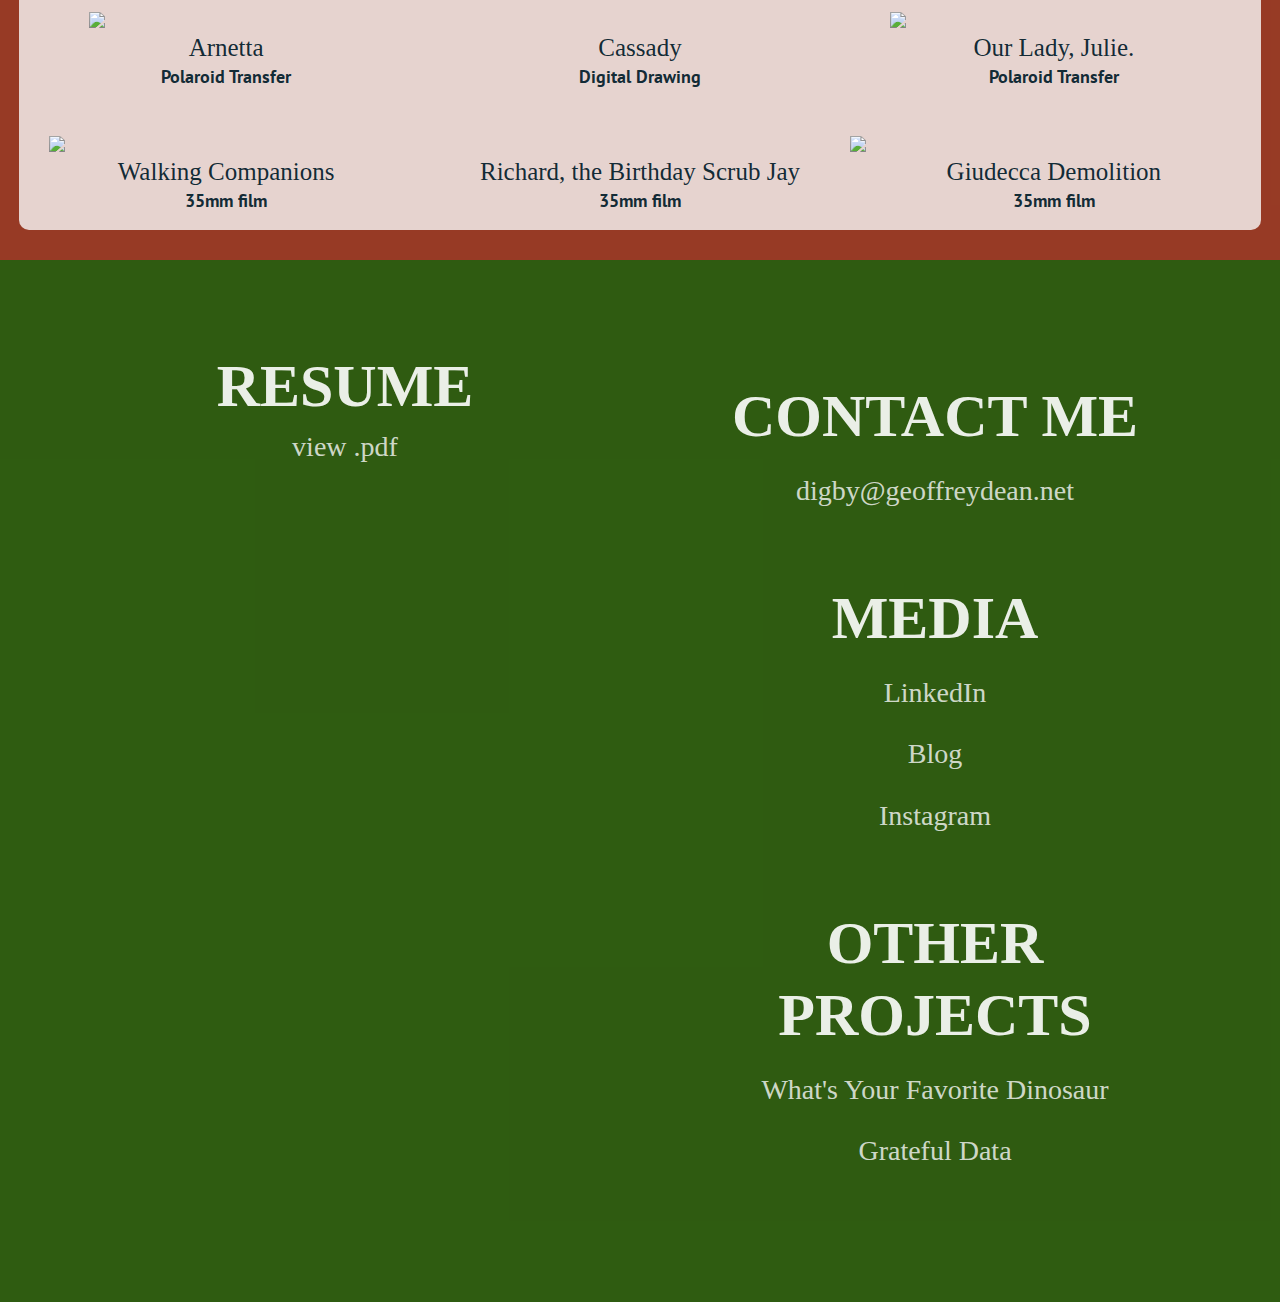
==== commit 79b35825: "js and image1 test" ====
--- a/index.html
+++ b/index.html
@@ -60,7 +60,7 @@
 
 		<div class="parallax" id="top">
 			<div class="fixedlogo">
-				<img class="logo_2" src="/Users/geoffreyjensen/Desktop/portfolio-final/resources/selfportrait.png" alt="">
+				<img class="logo_2" src="https://geofferdean.github.io/gdjportfolio.github.io/resources/selfportrait.png" alt="">
 			</div>
 				<div class="spacerface" id="logofade">
 
@@ -692,14 +692,14 @@
 	integrity="sha256-e9gNBsAcA0DBuRWbm0oZfbiCyhjLrI6bmqAl5o+ZjUA="
 	crossorigin="anonymous"></script>
 
-	<script src="/Users/geoffreyjensen/Desktop/logobig.js"></script>
+	<script src="https://geofferdean.github.io/gdjportfolio.github.io/resources/logobig.js"></script>
 
 	<script src="https://maxcdn.bootstrapcdn.com/bootstrap/4.0.0/js/bootstrap.min.js" integrity="sha384-JZR6Spejh4U02d8jOt6vLEHfe/JQGiRRSQQxSfFWpi1MquVdAyjUar5+76PVCmYl" crossorigin="anonymous"></script>
 	<script src="https://cdn.rawgit.com/michalsnik/aos/2.1.1/dist/aos.js"></script>
 	<script type="text/javascript">
 	AOS.init();</script>
-	<script src="/Users/geoffreyjensen/Desktop/navchange.js"></script>
-	<script src="/Users/geoffreyjensen/Desktop/navbackground.js">
+	<script src="https://geofferdean.github.io/gdjportfolio.github.io/resources/navchange.js"></script>
+	<script src="https://geofferdean.github.io/gdjportfolio.github.io/resources/navbackground.js">
 
 	</script>
 
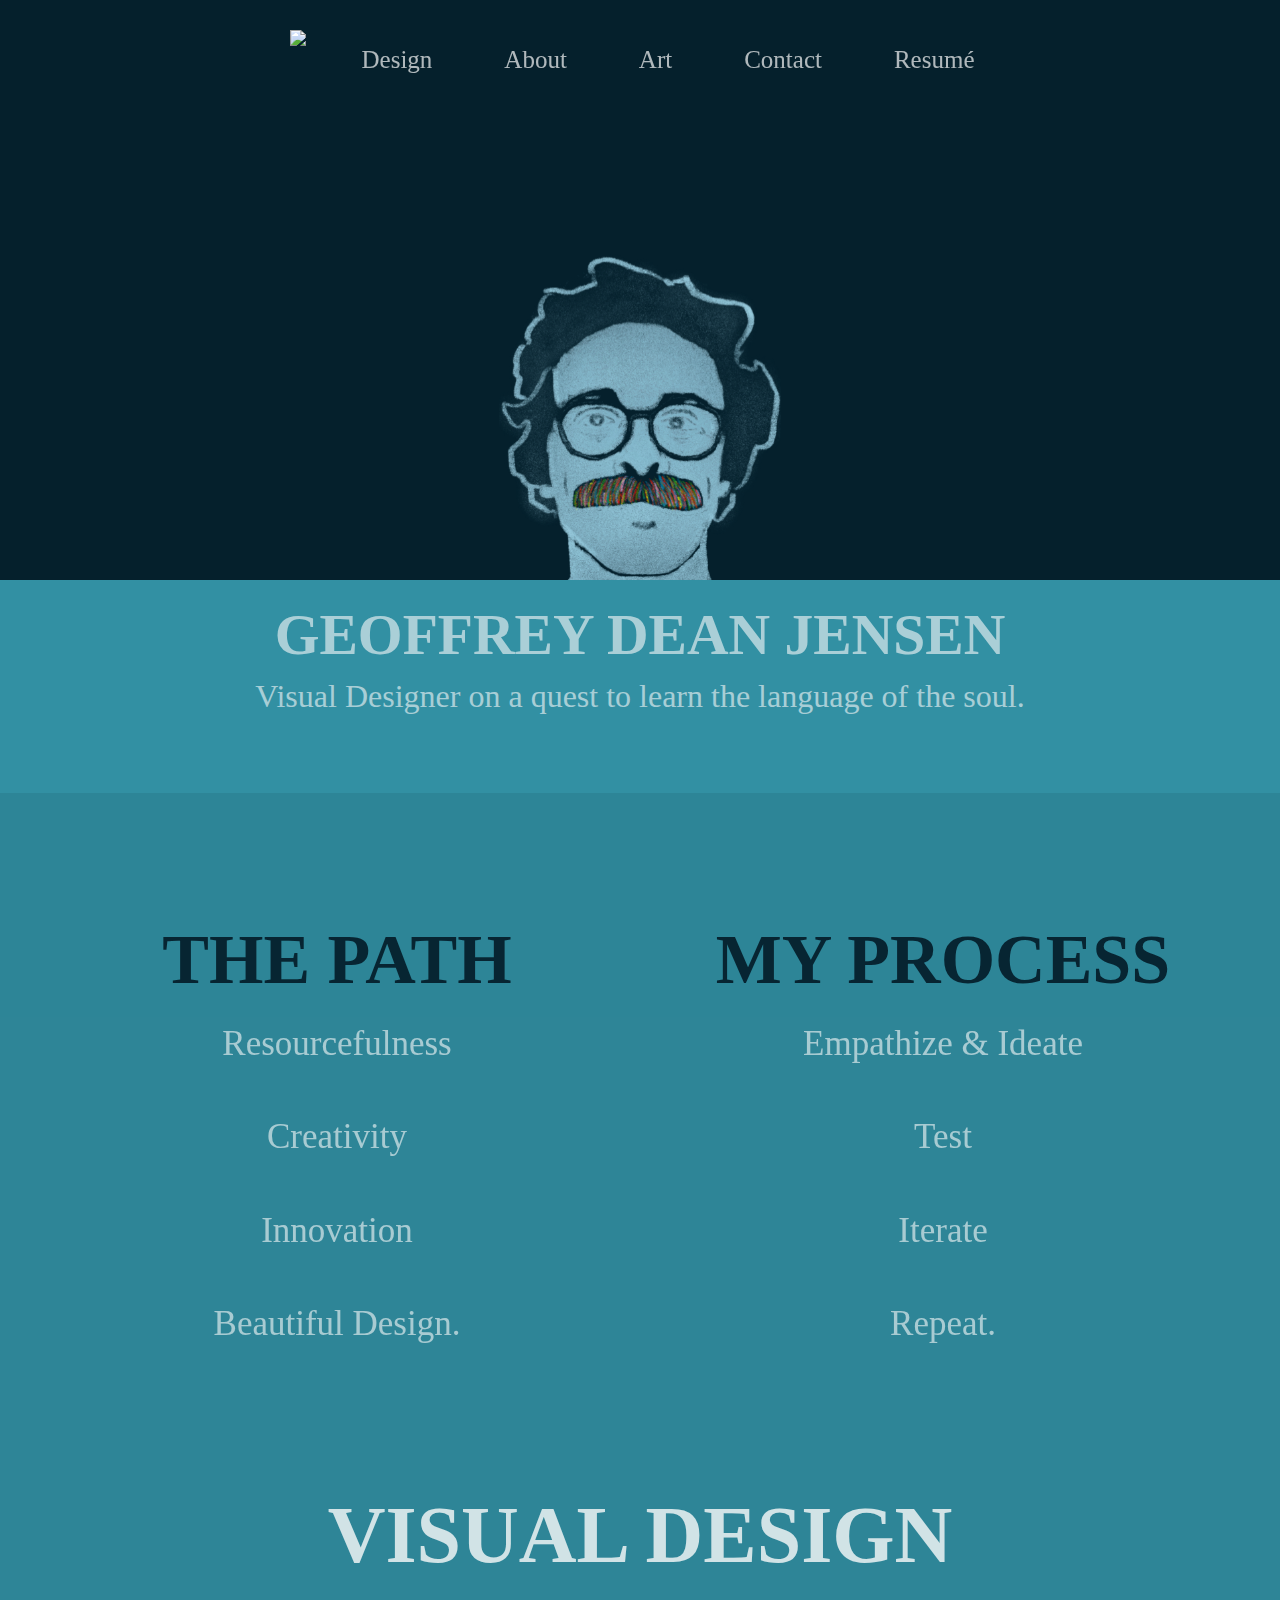
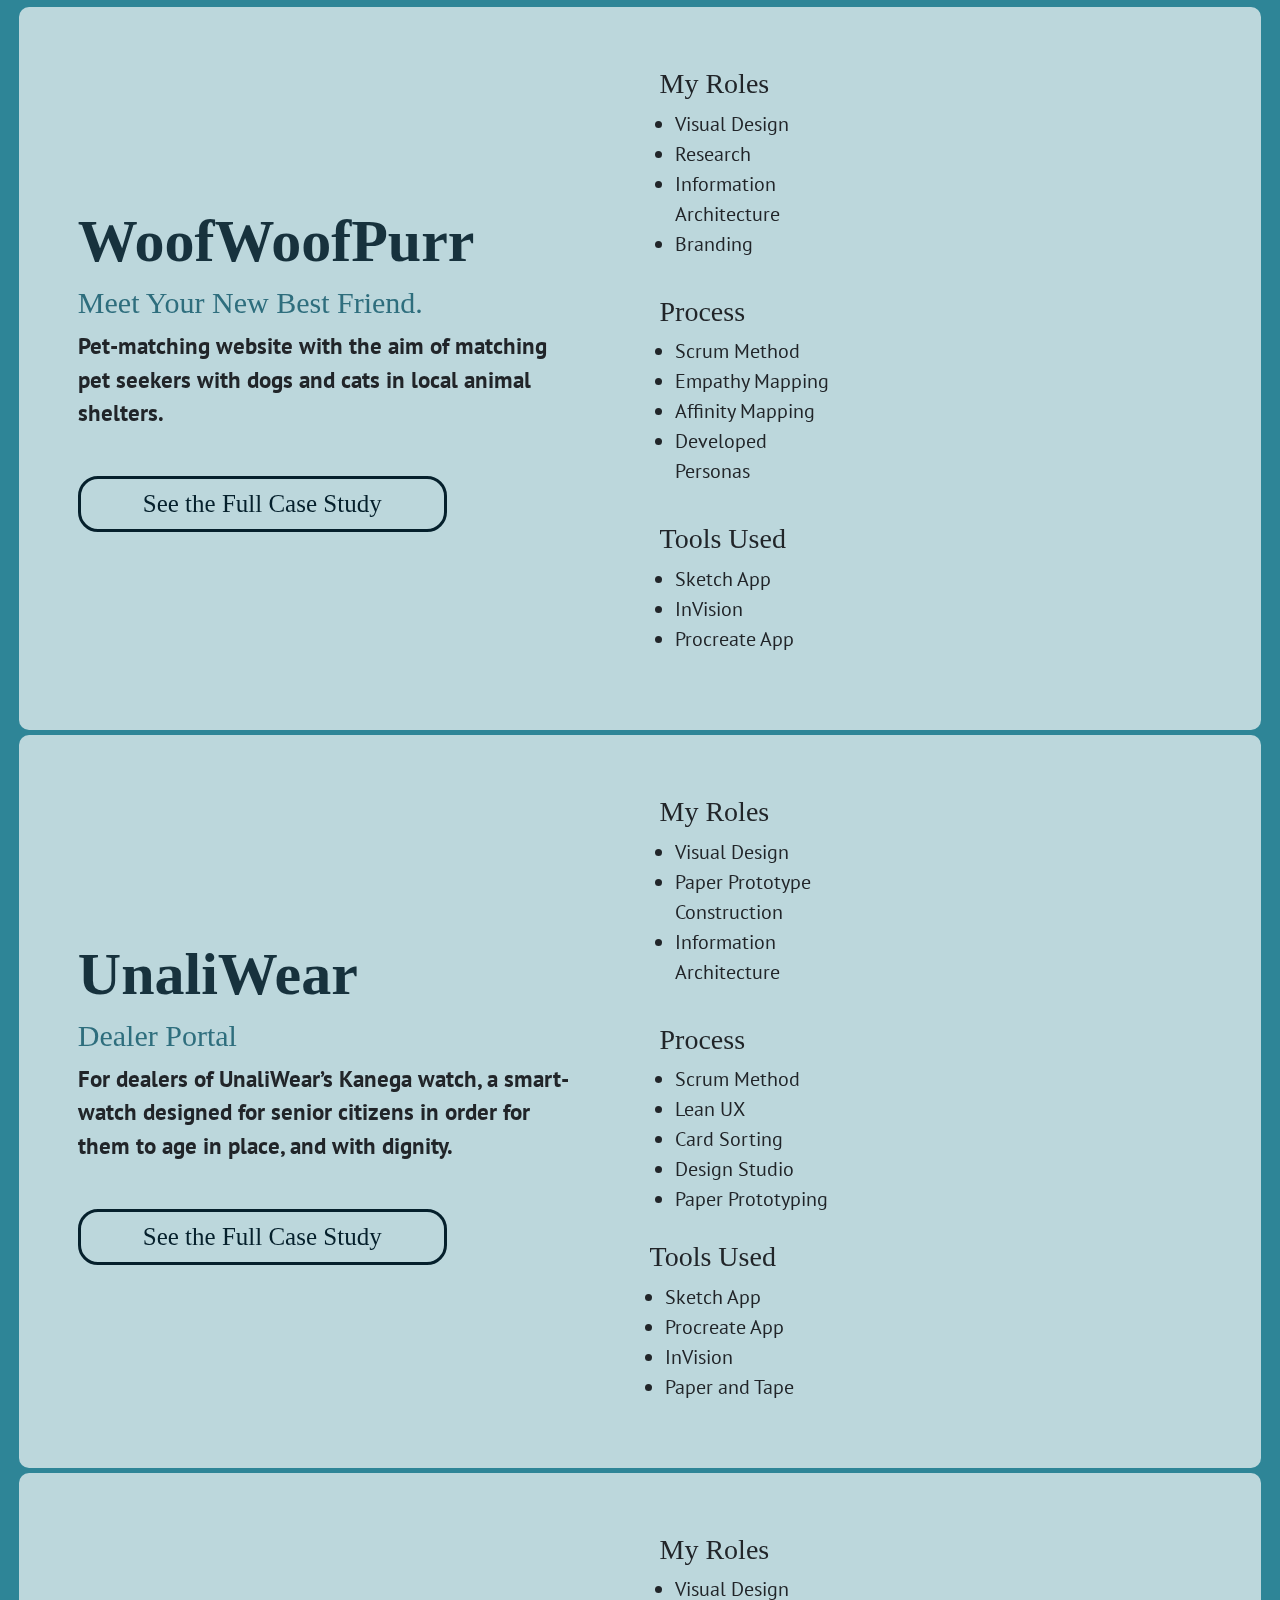
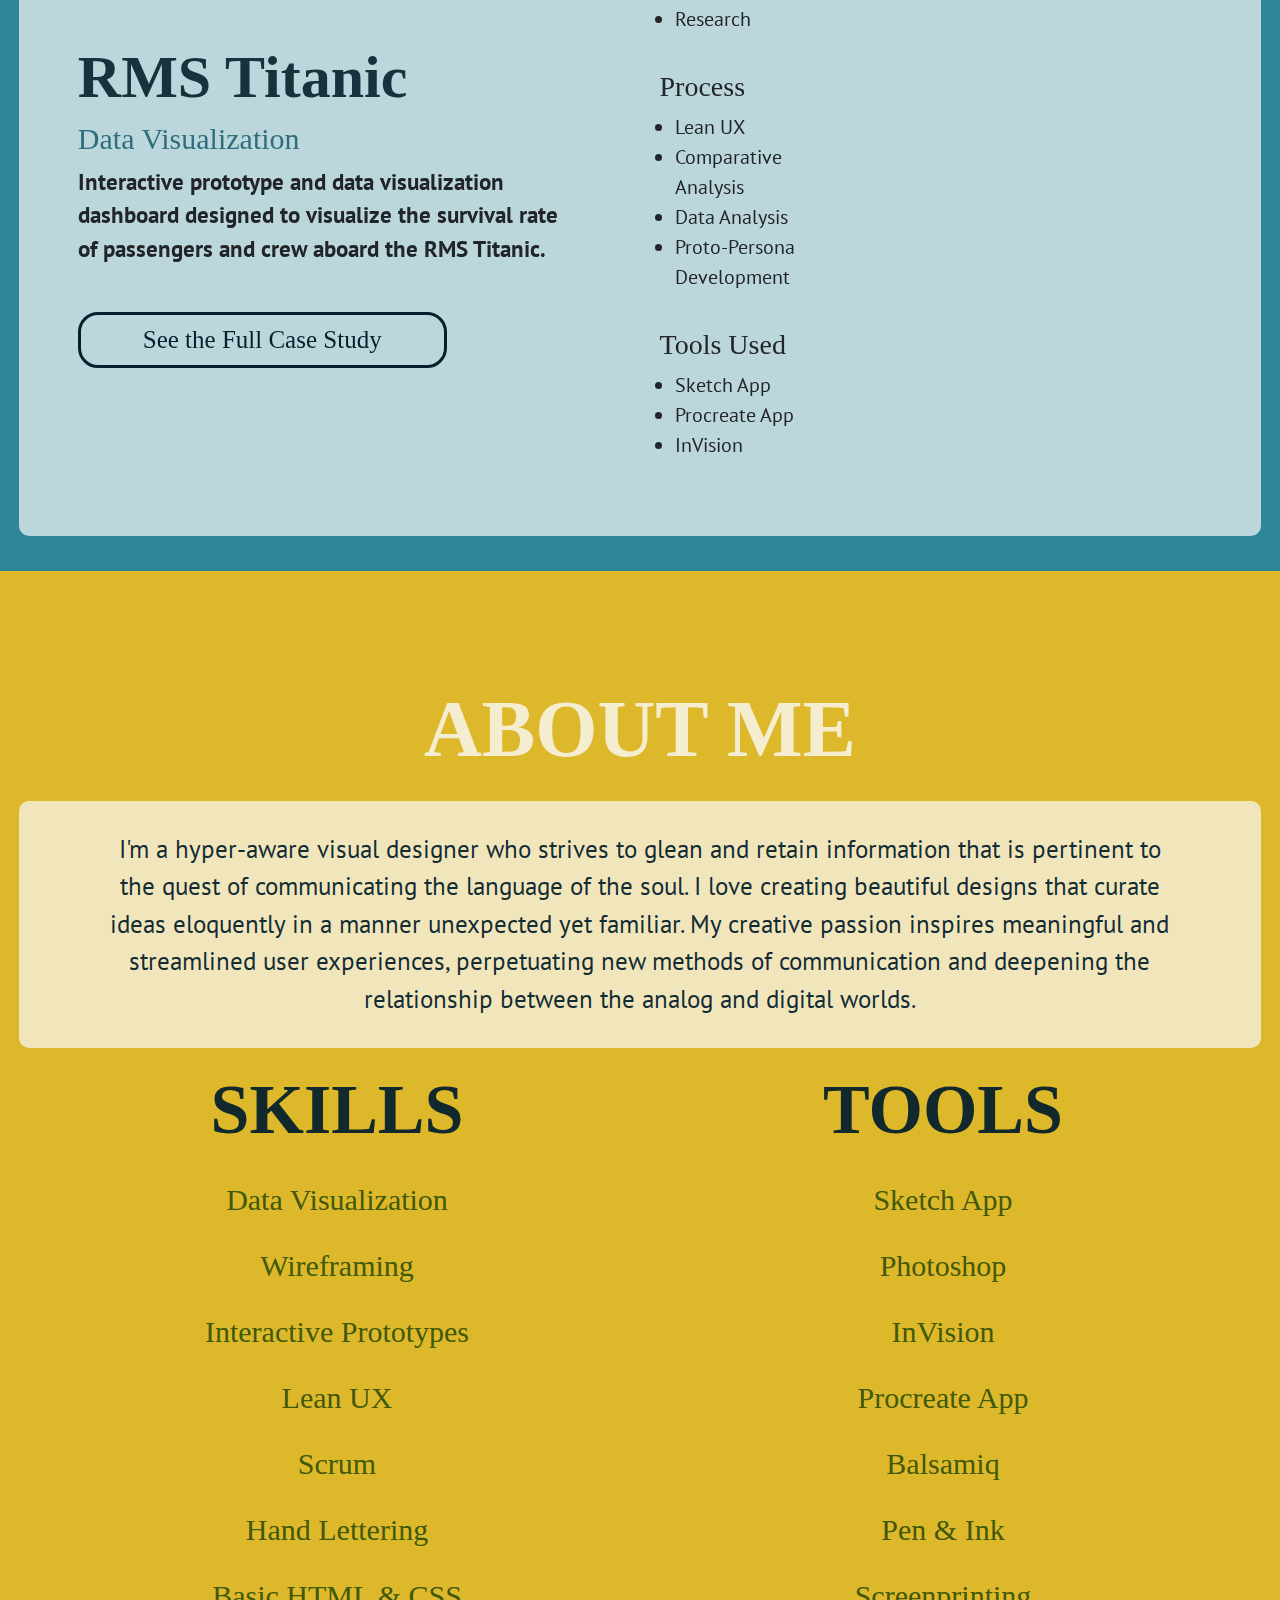
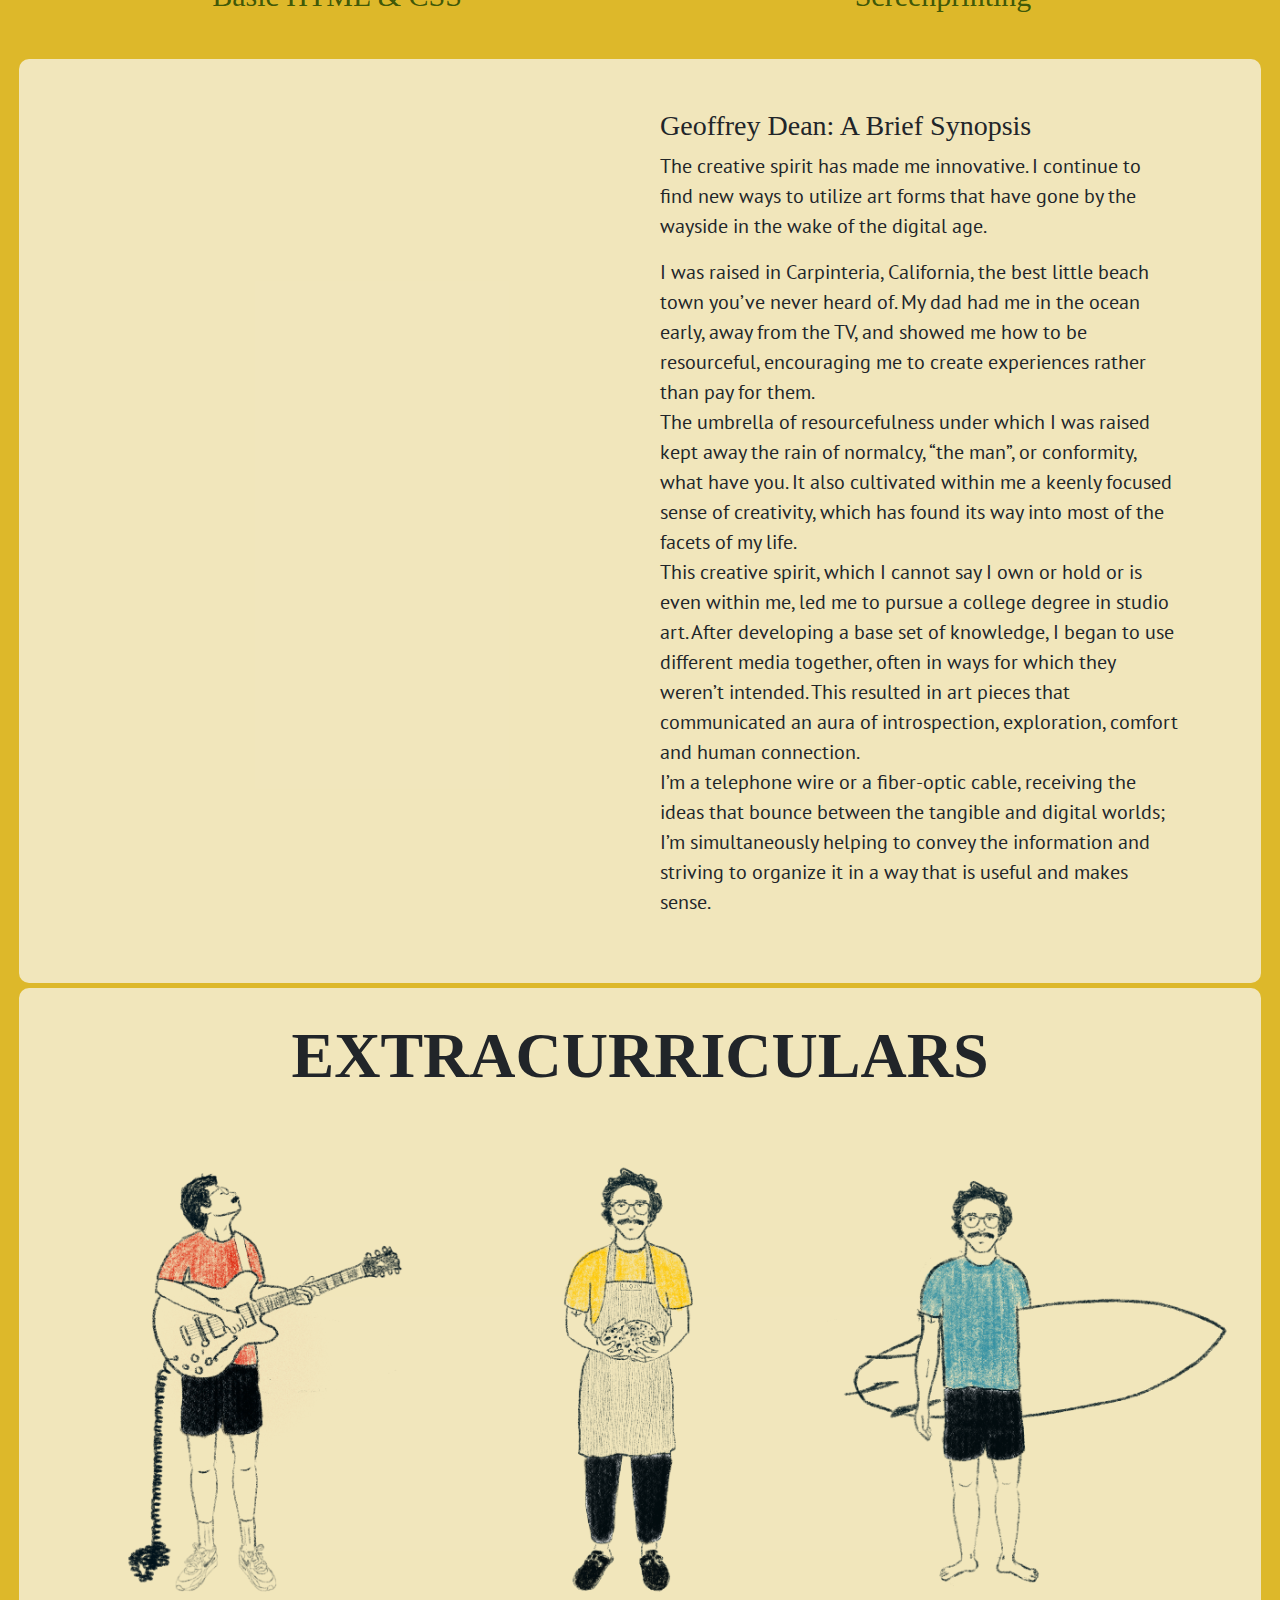
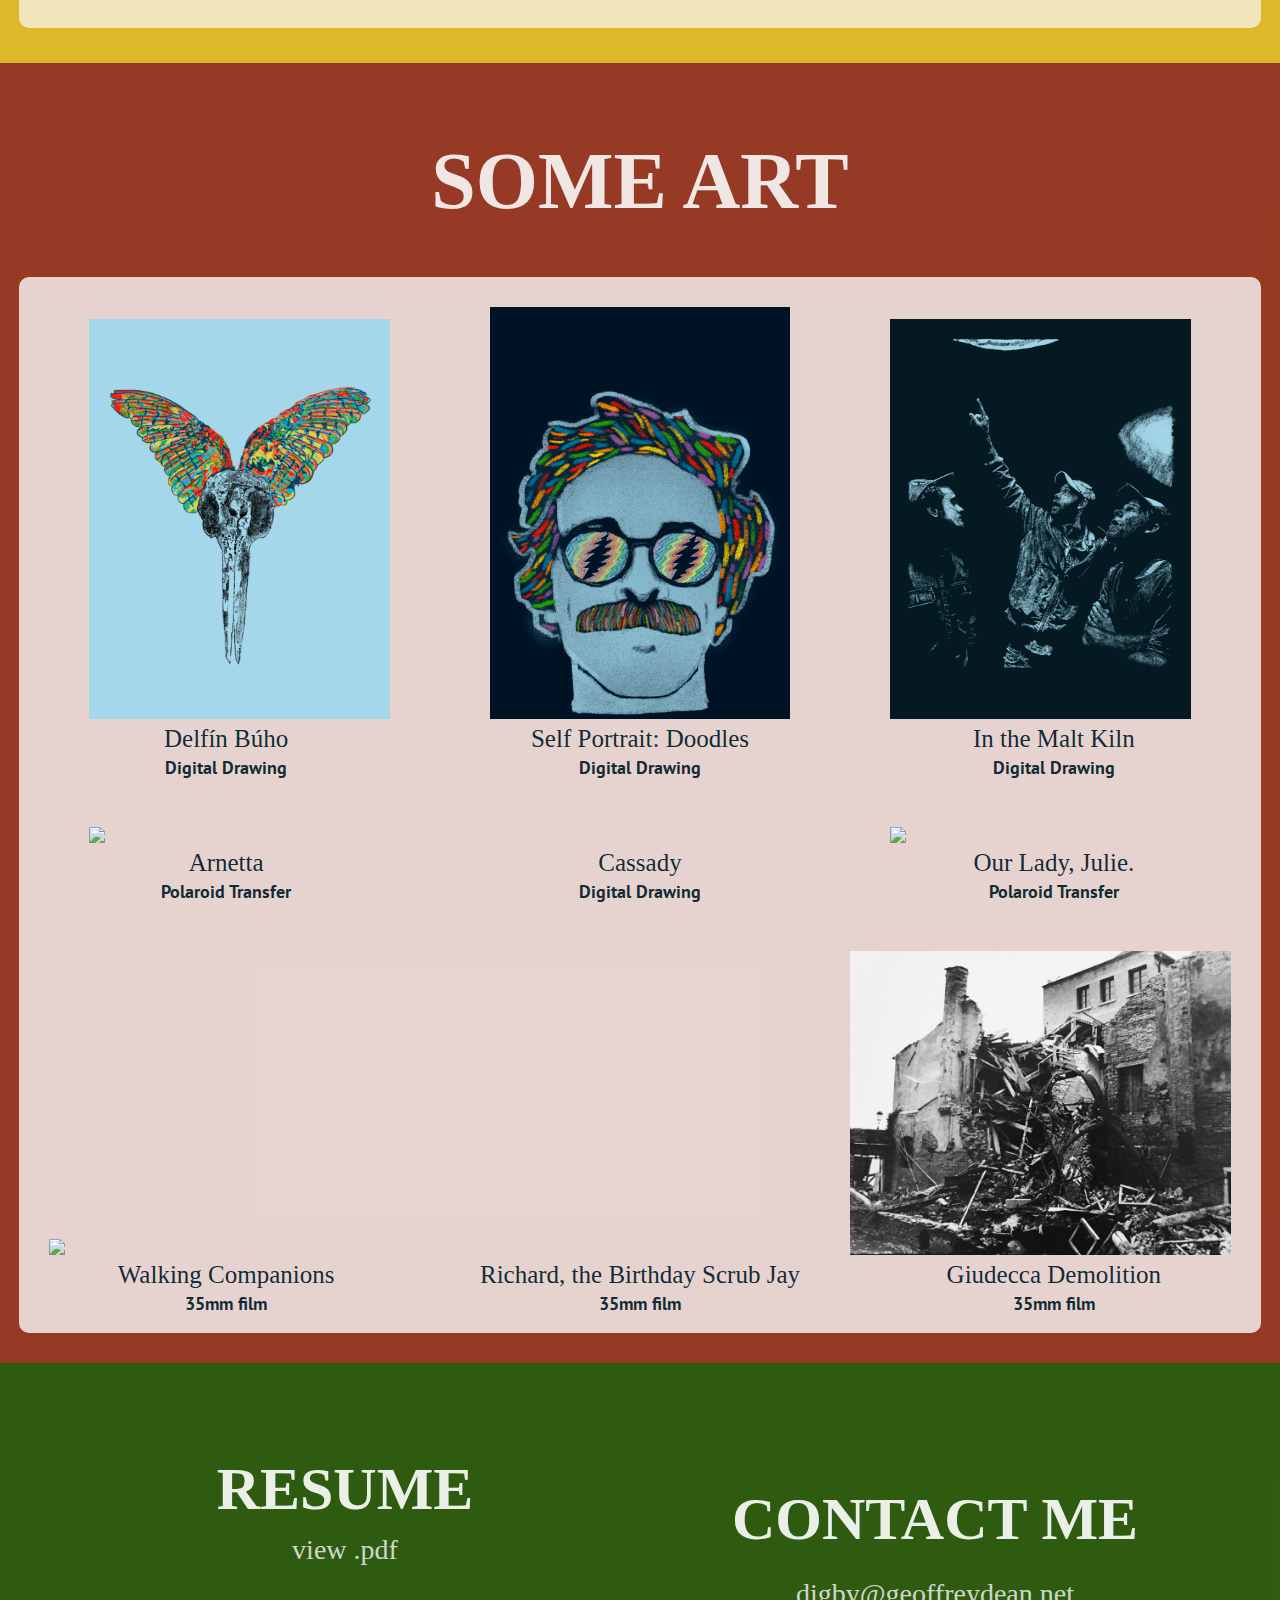
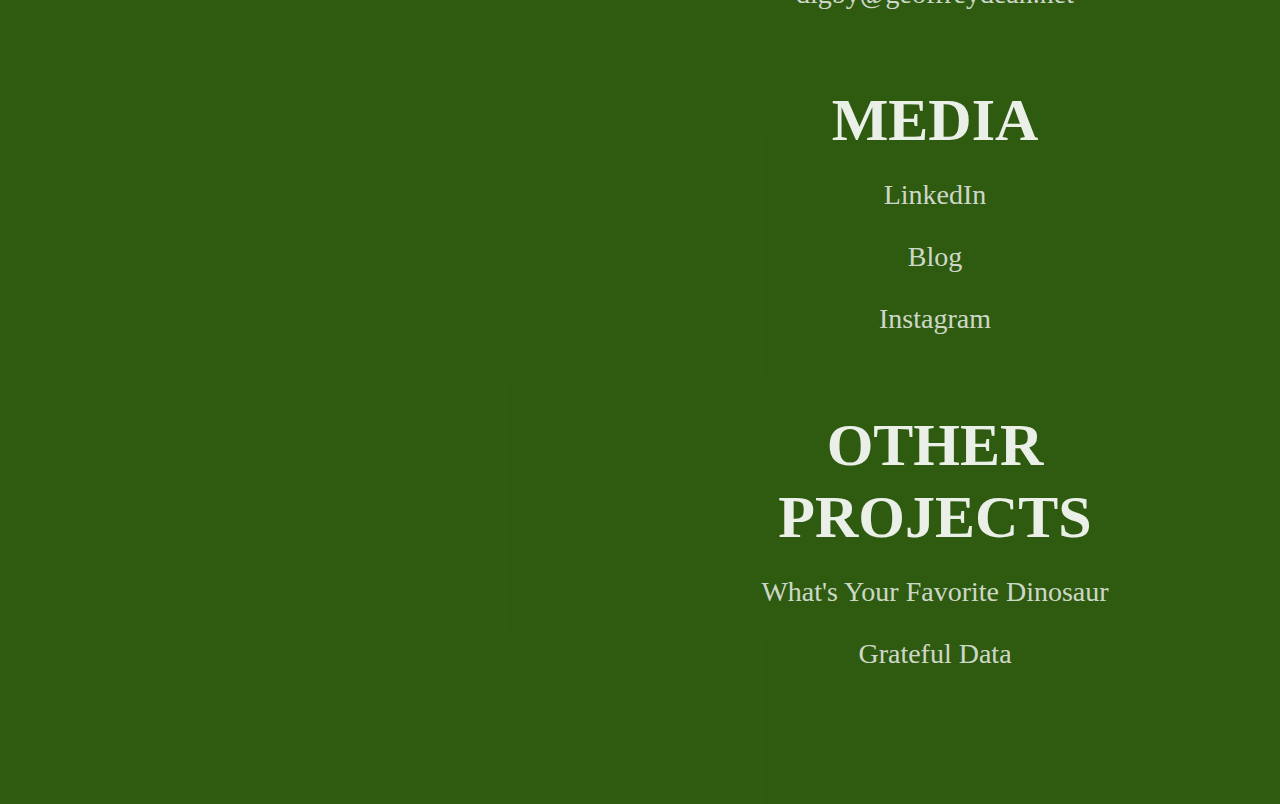
==== commit b18e5739: "added more images" ====
--- a/index.html
+++ b/index.html
@@ -441,7 +441,7 @@
 									<div class="rowboxleft">
 											<div data-aos="fade-up" data-aos-delay="100" class="content">
 												<div class="content-overlay"></div>
-												<img class="content-image" src="/Users/geoffreyjensen/Desktop/portfolio-final/resources/chitar.png">
+												<img class="content-image" src="https://geofferdean.github.io/gdjportfolio.github.io/resources/chitar.png">
 												<div class="content-details fadeIn-bottom">
 													<h3 class="content-title">SHREDDIN'</h3>
 													<p class="content-text text-left">I was given my grandfather’s acoustic guitar from the 1930s on my 15th birthday, and the music never stops. I have played in various different musical groups, ranging from Reggae to Folk to Rock n’ Roll, and have gained a reputation among my peers as “the guy who can blast off into space.”
@@ -457,7 +457,7 @@
 										</div>
 										<div data-aos="fade-up" data-aos-delay="200" class="content">
 											<div class="content-overlay"></div>
-											<img class="content-image" src="/Users/geoffreyjensen/Desktop/portfolio-final/resources/panader.png">
+											<img class="content-image" src="https://geofferdean.github.io/gdjportfolio.github.io/resources/panader.png">
 											<div class="content-details fadeIn-bottom">
 												<h3 class="content-title">BAKIN'</h3>
 												<p class="content-text text-left">Dad was a helluva baker, and inspired in me an obsessive pursuit of the perfect loaf of bread. I have managed and operated several bread businesses, and attended an 18-week Advanced Bread and Pastry course at the prestigious San Francisco Baking Institute.
@@ -473,7 +473,7 @@
 									</div>
 									<div data-aos="fade-up" data-aos-delay="300" class="content">
 										<div class="content-overlay"></div>
-										<img class="content-image" src="/Users/geoffreyjensen/Desktop/portfolio-final/resources/surfah.png">
+										<img class="content-image" src="https://geofferdean.github.io/gdjportfolio.github.io/resources/surfah.png">
 										<div class="content-details fadeIn-bottom">
 											<h3 class="content-title">SLIDIN'</h3>
 											<p class="content-text text-left">I rode my first wave at the age of 7 and have spent the majority of my life in and around the ocean. Over the years, I have had a penchant for riding single fin surfboards from the 1970s as that era was, in my opinion, the pinnacle of surfing style. Aside from traditional surfing, I love bodysurfing and inflatable mat surfing.
@@ -524,7 +524,7 @@
 								<img src="https://geofferdean.github.io/xrichard.png" alt="">
 								<h4>Richard, the Birthday Scrub Jay</h4>
 								<p>35mm film</p>
-								<img src="/Users/geoffreyjensen/Desktop/portfolio-final/resources/xgiudeccasquare.png" alt="">
+								<img src="https://geofferdean.github.io/gdjportfolio.github.io/resources/xgiudeccasquare.png" alt="">
 								<h4>Giudecca Demolition</h4>
 								<p>35mm film</p>
 
@@ -532,17 +532,17 @@
 							</div>
 							<div class="galleryrow">
 								<div class="gallery-item">
-									<img data-aos="fade-up" data-aos-delay="200" data-aos-easing="ease-in-sine"  src="/Users/geoffreyjensen/Desktop/portfolio-final/resources/delfinbuho.png">
+									<img data-aos="fade-up" data-aos-delay="200" data-aos-easing="ease-in-sine"  src="https://geofferdean.github.io/gdjportfolio.github.io/resources/delfinbuho.png">
 									<!-- <h4 data-aos="fade-up" data-aos-delay="200" data-aos-easing="ease-in-sine">Arnetta</h4>
 									<p data-aos="fade-up" data-aos-delay="300" data-aos-easing="ease-in-sine"> Polaroid Transfer</p> -->
 								</div>
 								<div class="gallery-item">
-									<img data-aos="fade-up" data-aos-delay="300" data-aos-easing="ease-in-sine" src="/Users/geoffreyjensen/Desktop/portfolio-final/resources/doodles.png" alt="">
+									<img data-aos="fade-up" data-aos-delay="300" data-aos-easing="ease-in-sine" src="https://geofferdean.github.io/gdjportfolio.github.io/resources/doodles.png" alt="">
 									<!-- <h4 data-aos="fade-up" data-aos-delay="300" data-aos-easing="ease-in-sine">Cassady</h4>
 									<p data-aos="fade-up" data-aos-delay="400" data-aos-easing="ease-in-sine">Digital Drawing</p> -->
 								</div>
 								<div class="gallery-item">
-									<img data-aos="fade-up" data-aos-delay="300" data-aos-easing="ease-in-sine" src="/Users/geoffreyjensen/Desktop/portfolio-final/resources/inthemaltkiln.png" alt="">
+									<img data-aos="fade-up" data-aos-delay="300" data-aos-easing="ease-in-sine" src="https://geofferdean.github.io/gdjportfolio.github.io/resources/inthemaltkiln.png" alt="">
 									<!-- <h4 data-aos="fade-up" data-aos-delay="300" data-aos-easing="ease-in-sine">Cassady</h4>
 									<p data-aos="fade-up" data-aos-delay="400" data-aos-easing="ease-in-sine">Digital Drawing</p> -->
 								</div>
@@ -610,7 +610,7 @@
 									<p data-aos="fade-up" data-aos-delay="400" data-aos-easing="ease-in-sine">35mm film</p> -->
 								</div>
 								<div class="gallery-item-wide">
-									<img data-aos="fade-up" data-aos-delay="400" data-aos-easing="ease-in-sine" src="/Users/geoffreyjensen/Desktop/portfolio-final/resources/xgiudeccasquare.png">
+									<img data-aos="fade-up" data-aos-delay="400" data-aos-easing="ease-in-sine" src="https://geofferdean.github.io/gdjportfolio.github.io/resources/xgiudeccasquare.png">
 									<!-- <h4 data-aos="fade-up" data-aos-delay="400" data-aos-easing="ease-in-sine" >Giudecca Demolition</h4>
 									<p data-aos="fade-up" data-aos-delay="500" data-aos-easing="ease-in-sine" >35mm film</p> -->
 								</div>
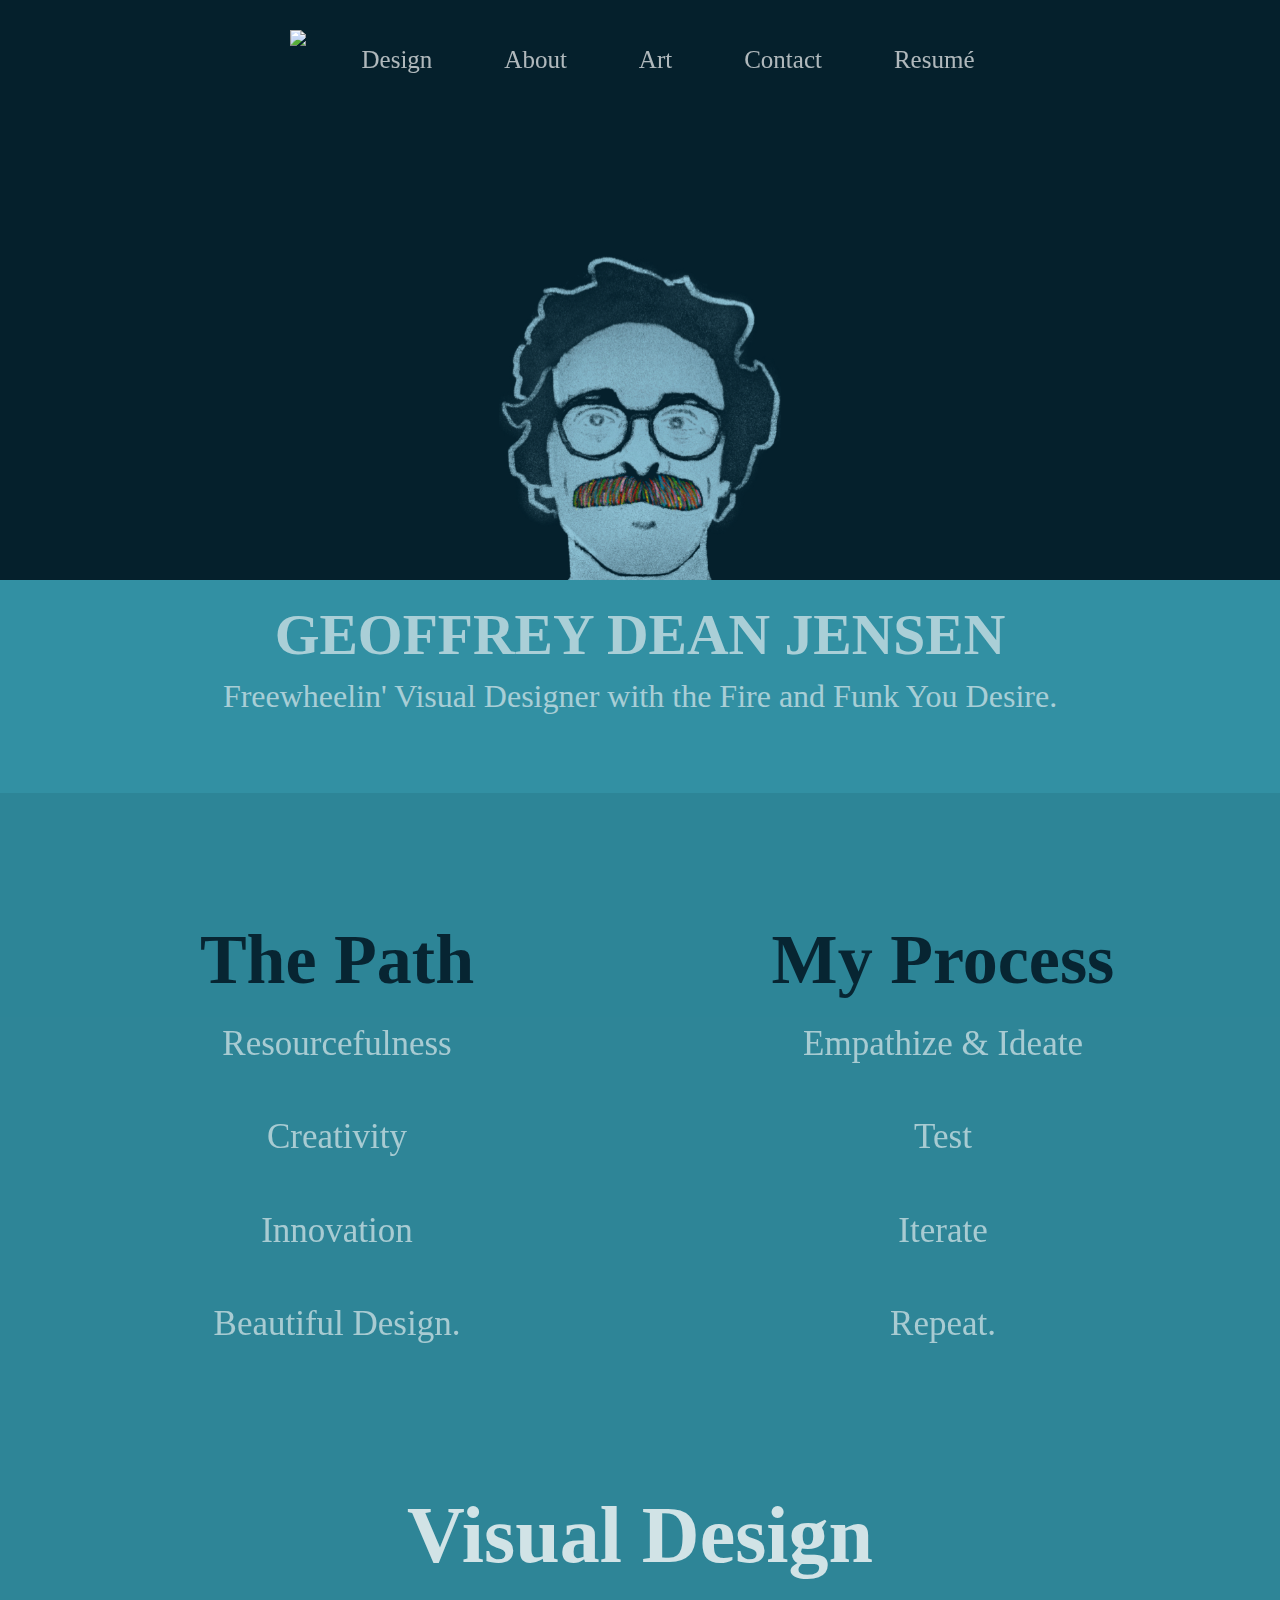
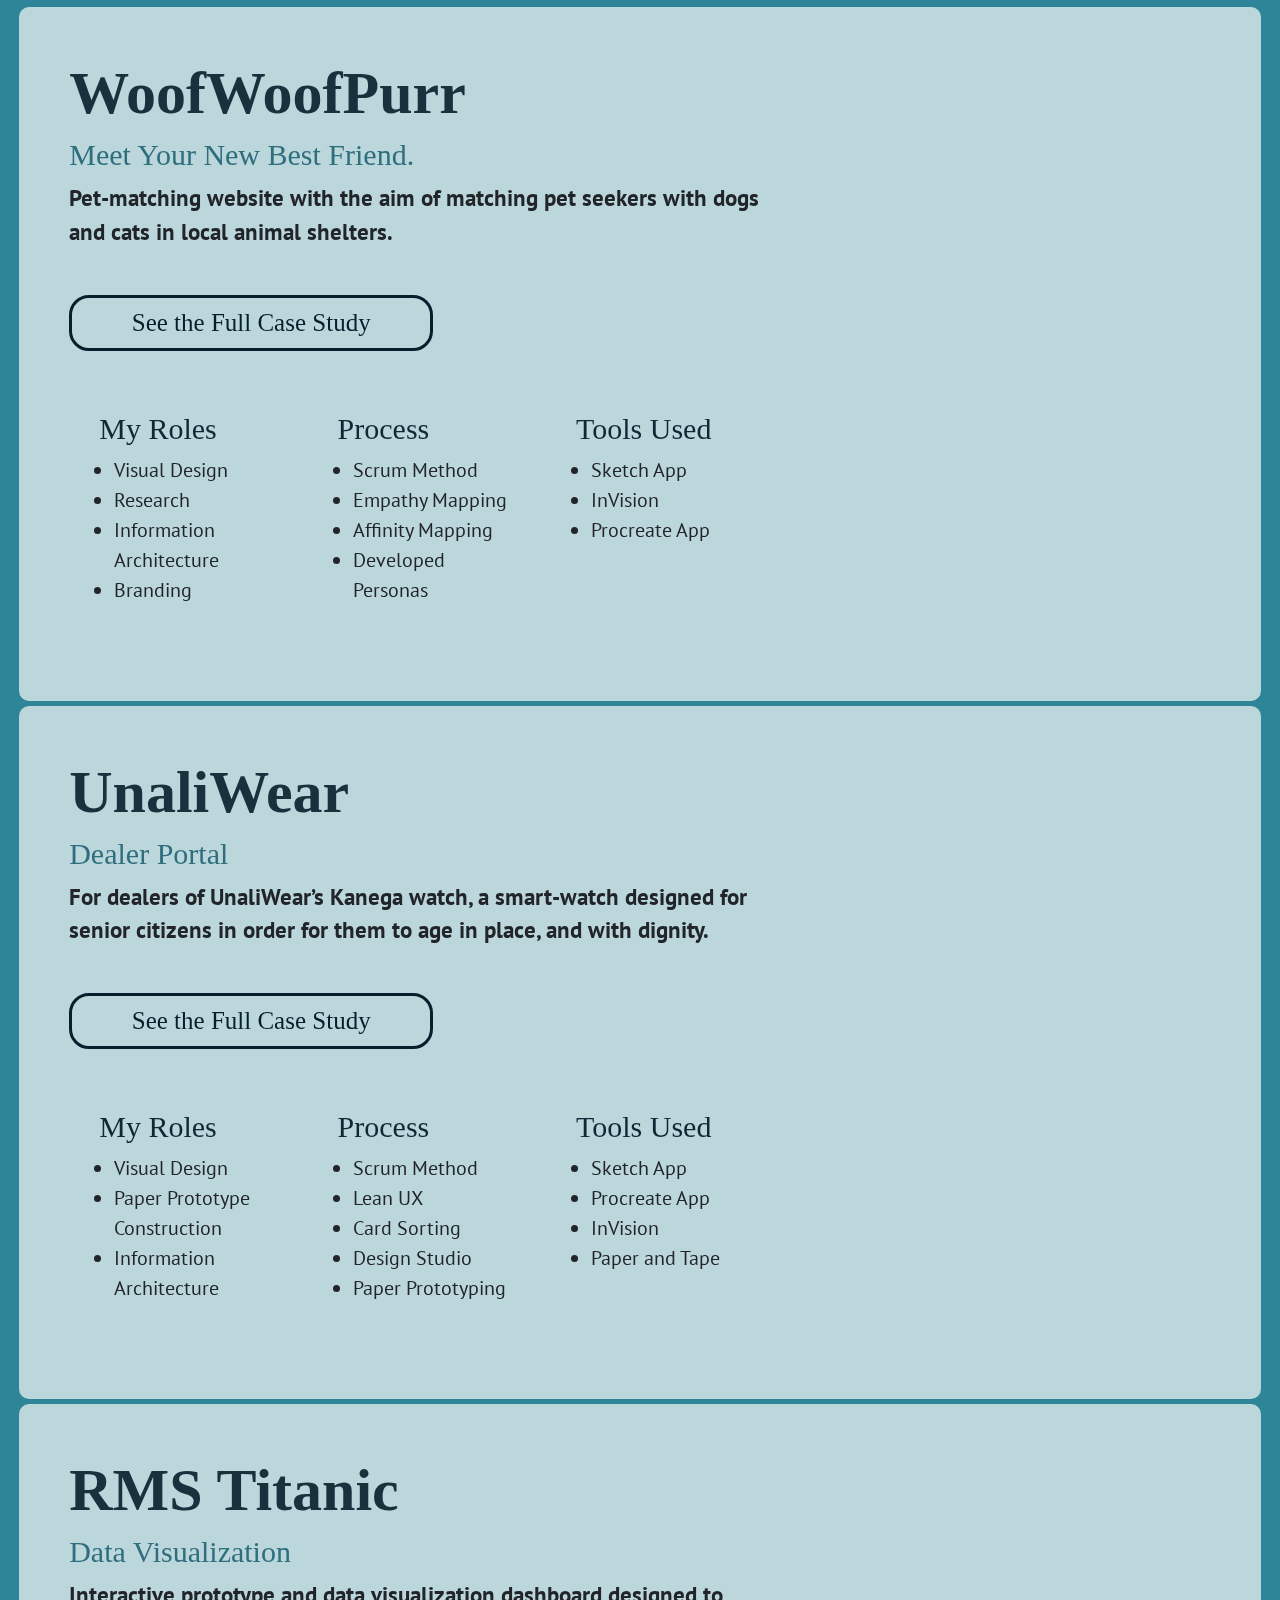
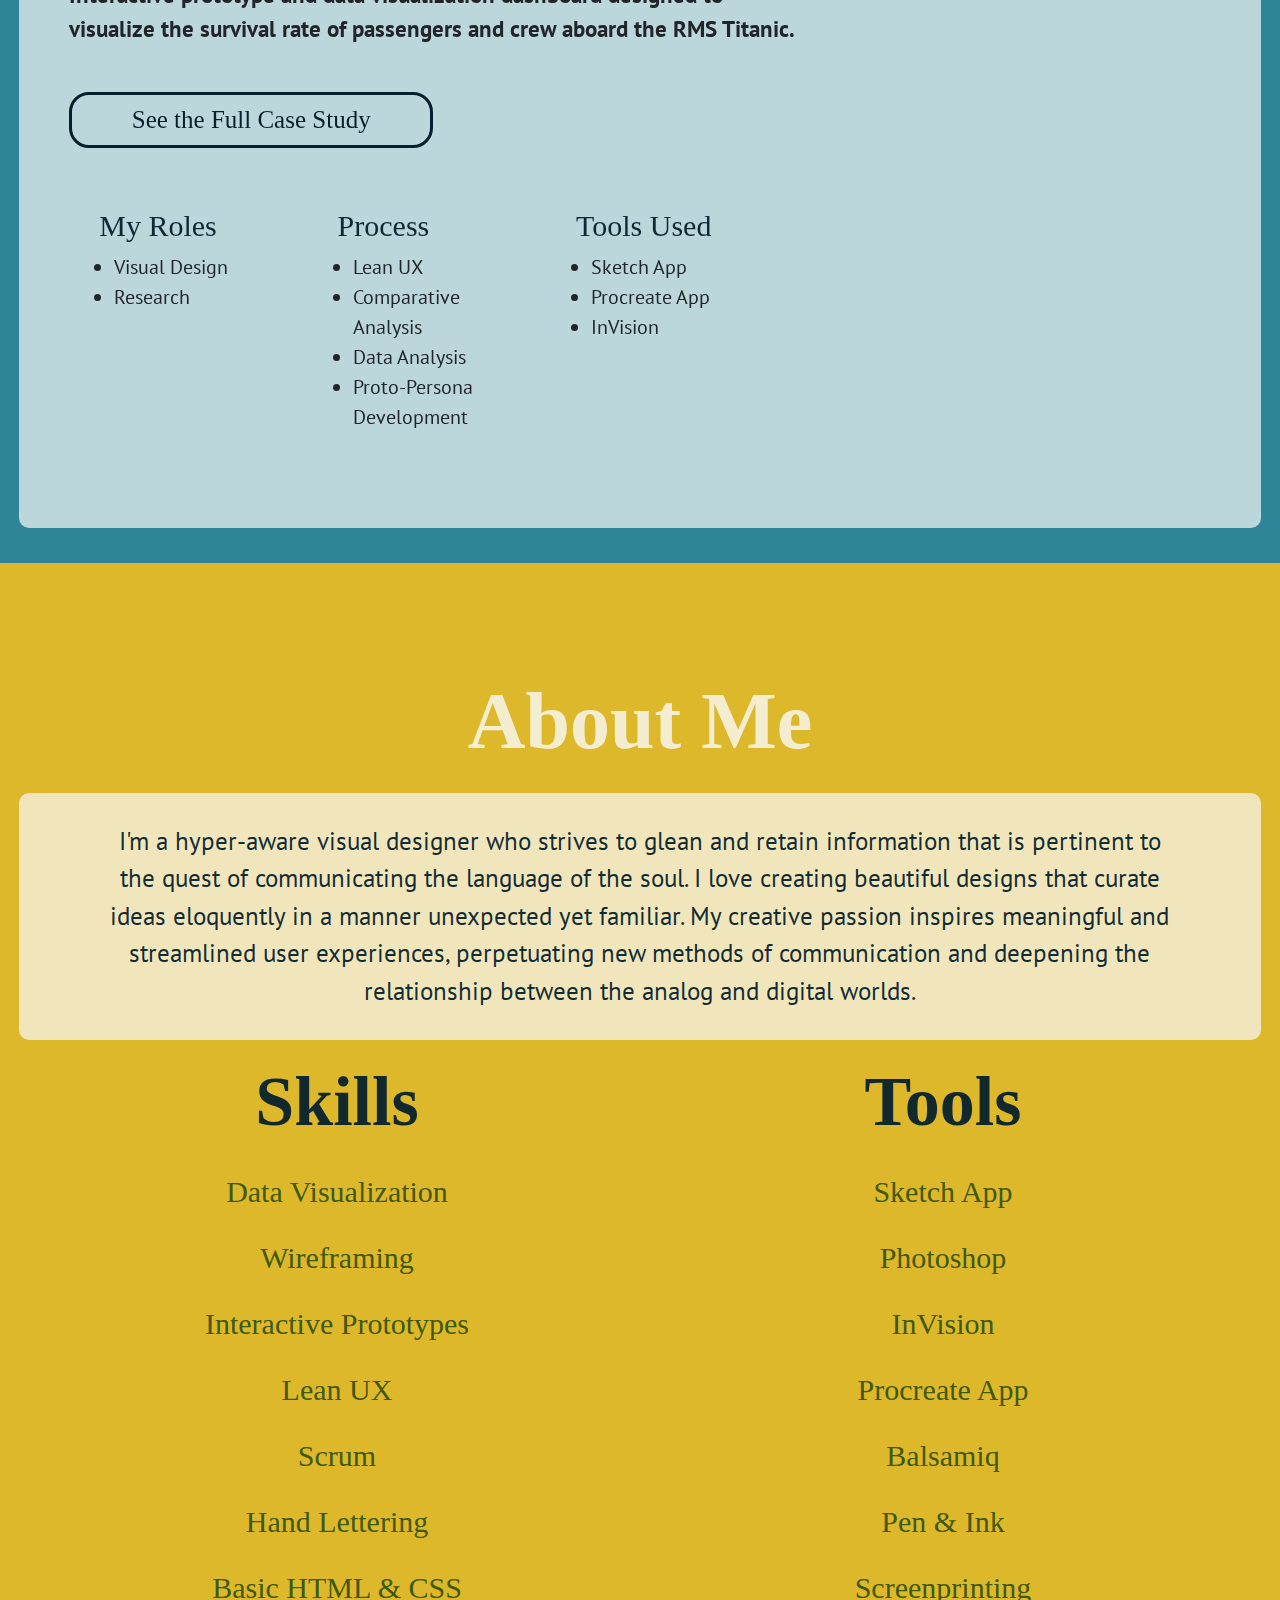
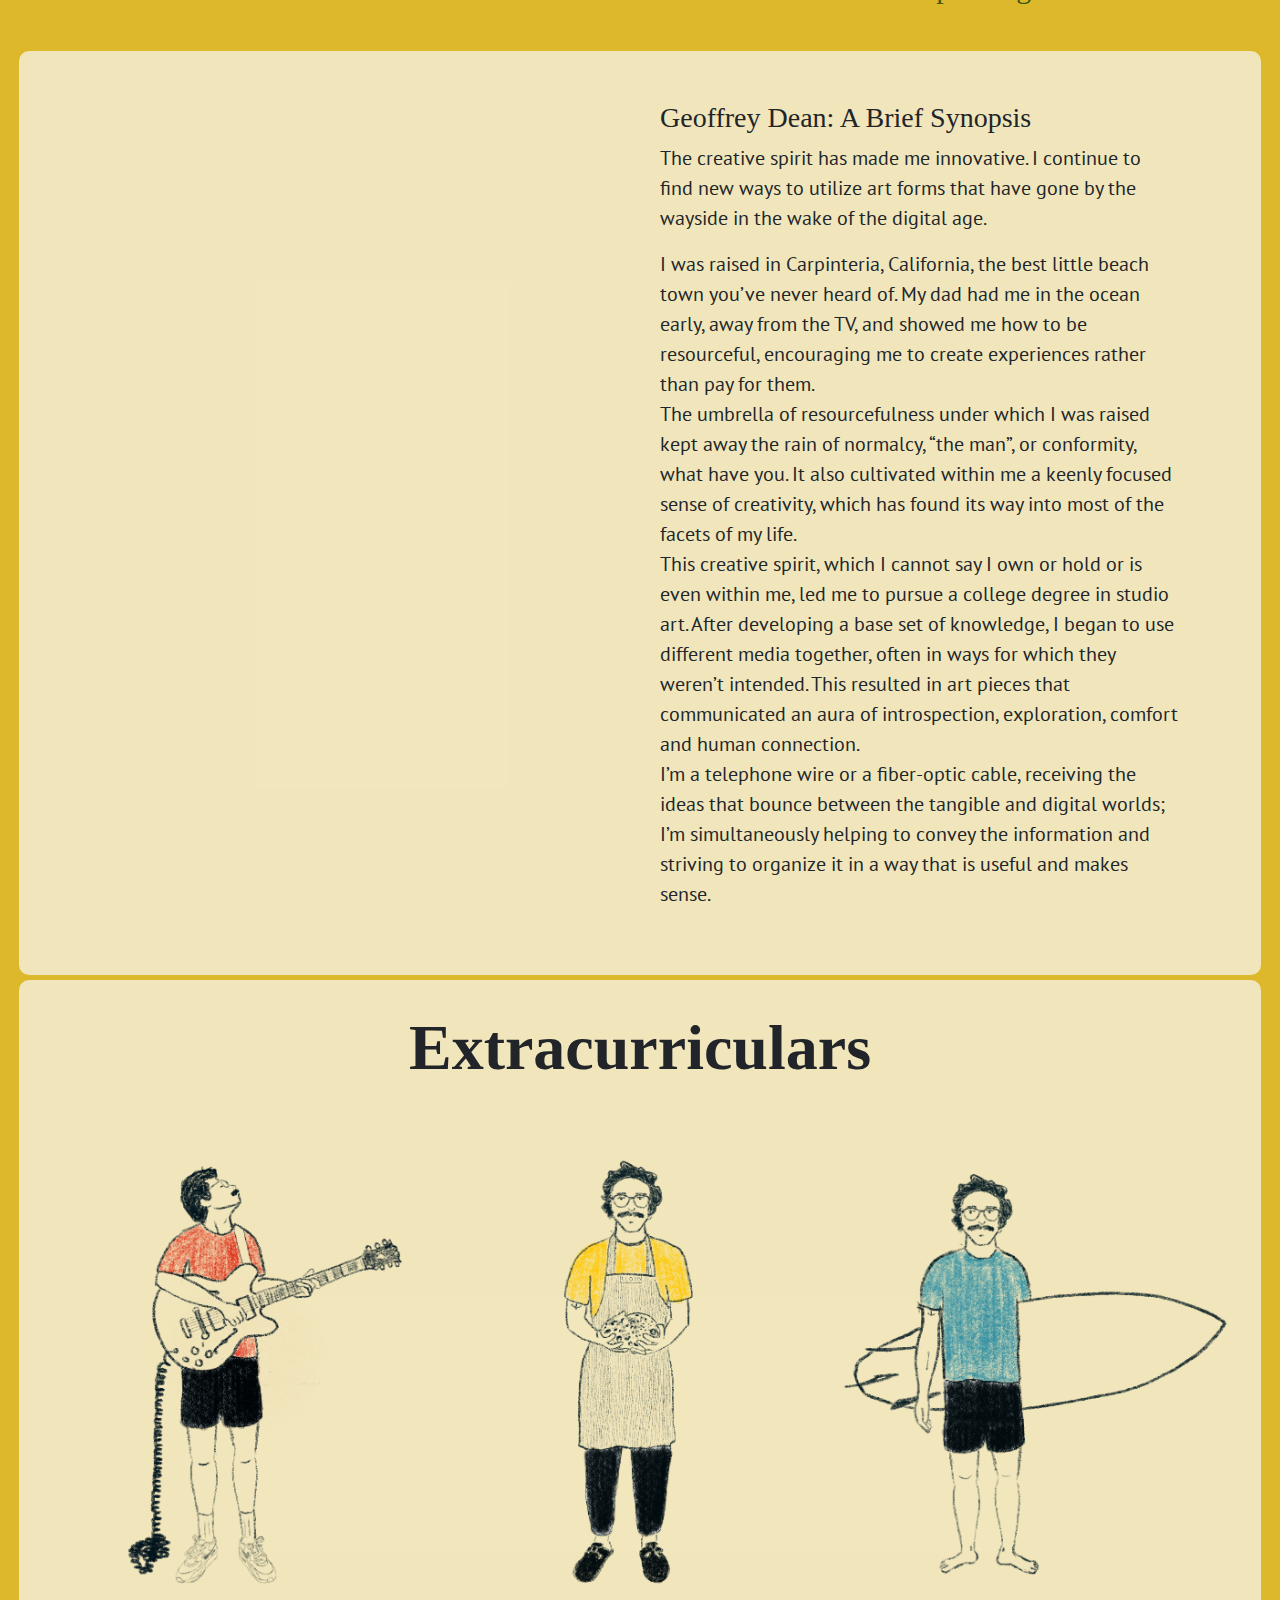
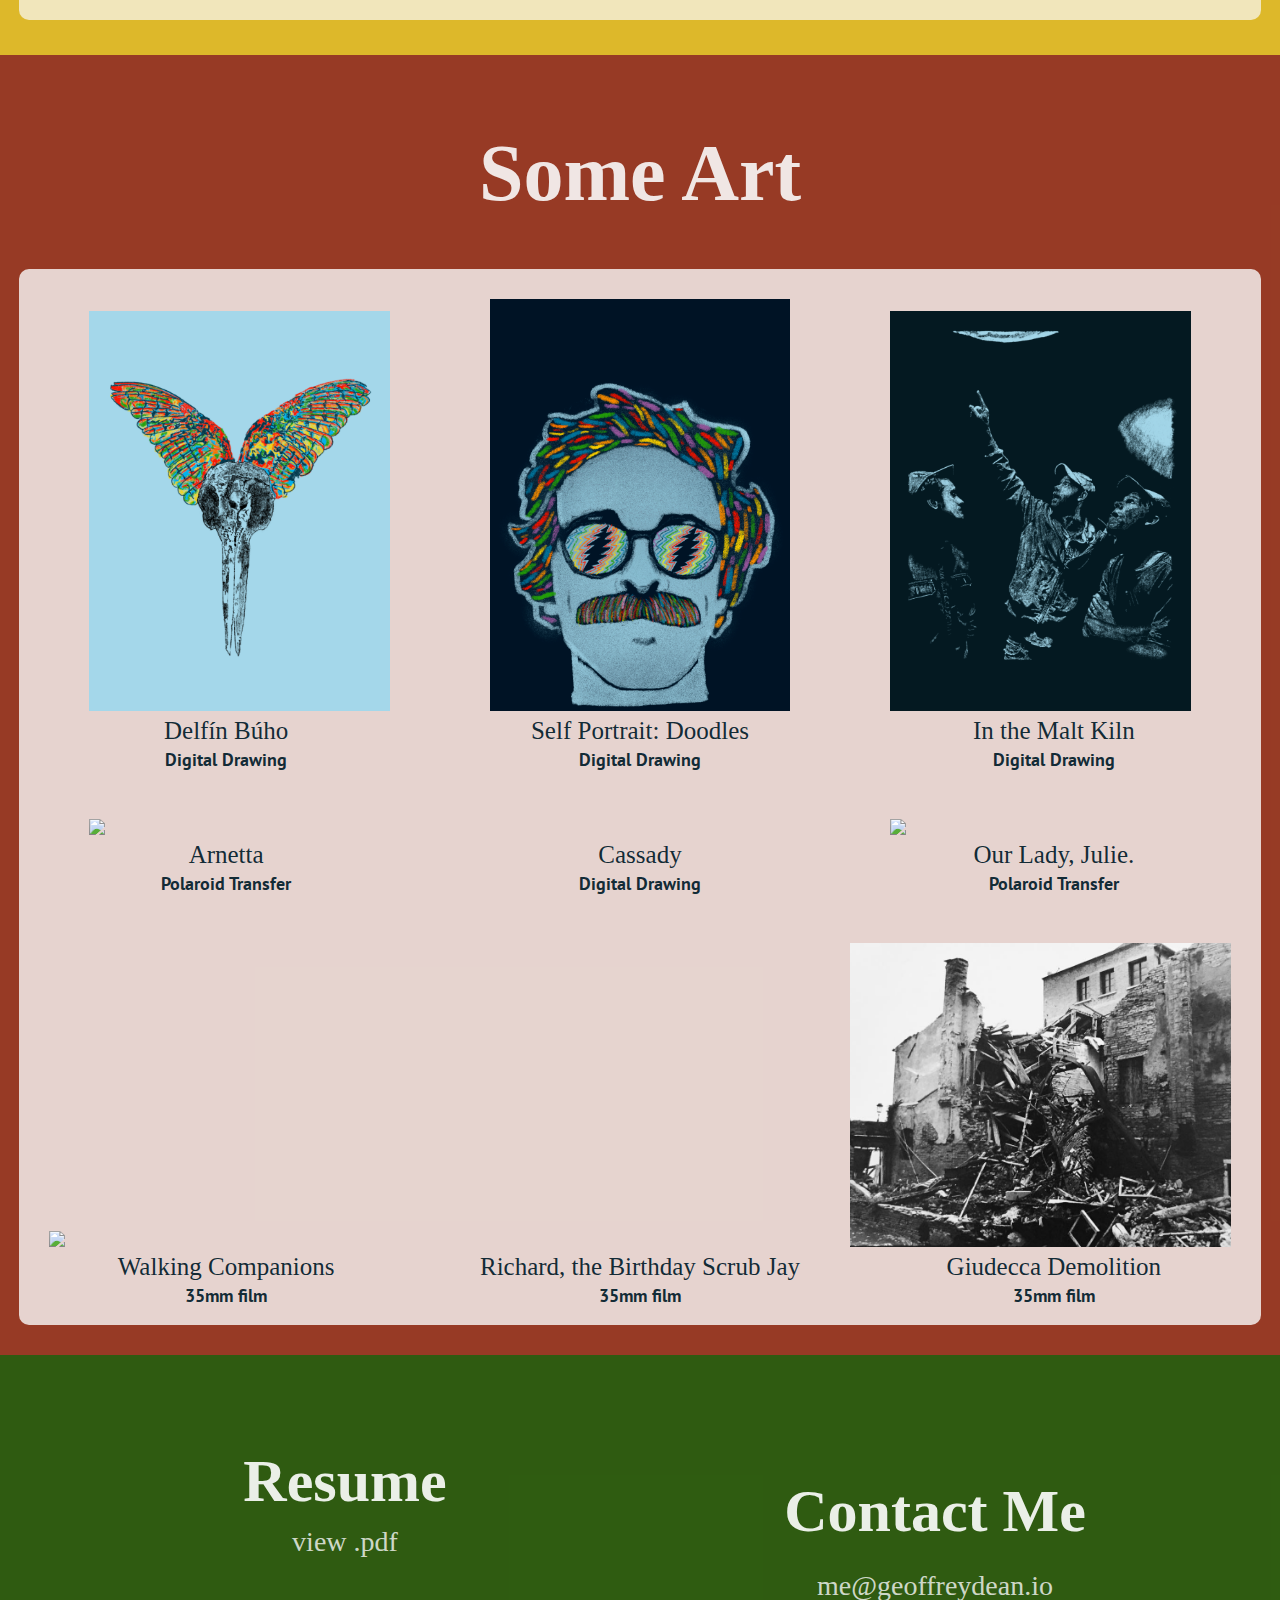
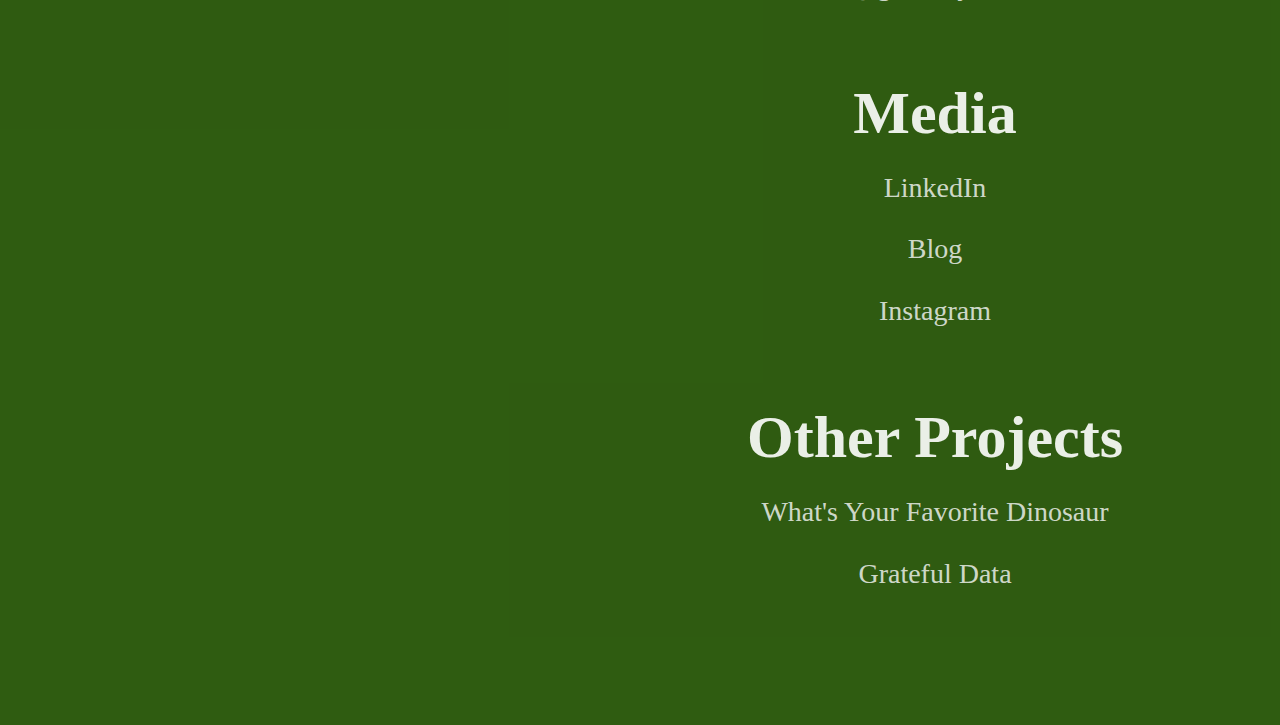
==== commit a498c70d: "demchanges" ====
--- a/index.html
+++ b/index.html
@@ -9,6 +9,7 @@
 		<link rel="stylesheet" href="/Users/geoffreyjensen/Documents/_General Assembly/Class Projects/Portfolio/resources/reset.css">
 		<link rel="stylesheet" href="https://maxcdn.bootstrapcdn.com/bootstrap/4.0.0/css/bootstrap.min.css">
 		<link rel="stylesheet" href="https://geofferdean.github.io/gdjportfolio.github.io/resources/style.css">
+		<link rel="stylesheet" href="https://geofferdean.github.io/gdjportfolio.github.io/resources/media.css">
 
 		<link rel="stylesheet" href="/Users/geoffreyjensen/Documents/_General Assembly/Class Projects/Portfolio/resources/windsor-02042018
 		">
@@ -20,8 +21,10 @@
 		<link href="https://fonts.googleapis.com/css?family=Kavivanar|Lato|PT+Sans" rel="stylesheet">
 		<link href="https://fonts.googleapis.com/css?family=Crimson+Text" rel="stylesheet">
 		<script src="https://ajax.googleapis.com/ajax/libs/jquery/3.3.1/jquery.min.js"></script>
-		<link rel="stylesheet" href="/Users/geoffreyjensen/Desktop/media.css">
+
 		<link href="https://cdn.rawgit.com/michalsnik/aos/2.1.1/dist/aos.css" rel="stylesheet">
+		<!-- <link rel="stylesheet" href="/Users/geoffreyjensen/Desktop/portfolio-final/resources/style.css"> -->
+		<link rel="stylesheet" href="/Users/geoffreyjensen/Desktop/portfolio-final/resources/media.css">
 </head>
 <body>
 
@@ -47,7 +50,7 @@
               <a class="nav-link js-scroll-trigger contact" href="#contact">Contact</a>
             </li>
 						<li class="nav-item">
-              <a class="nav-link js-scroll-trigger resume" href="https://drive.google.com/file/d/1-DkYbqUbX-zFbNAhkdB66qACm-RRk3pv/view?usp=sharing" target="_blank">Resumé</a>
+              <a class="nav-link js-scroll-trigger resume" href="https://drive.google.com/file/d/1-22gSXZS_hjk7uUCm_6krp3IRvbIWwZg/view?usp=sharing" target="_blank">Resumé</a>
             </li>
 
 
@@ -70,7 +73,7 @@
 
 				<div class="gdj">
 					<h1>GEOFFREY DEAN JENSEN</h1>
-					<h3>Visual Designer on a quest to learn the language of the soul.</h3>
+					<h3>Freewheelin' Visual Designer with the Fire and Funk You Desire. </h3>
 					<h3 class="mobile">Visual Experience Designer</h3>
 					<a href="#design" class="js-scroll-trigger"><svg class="lnr lnr-chevron-down-circle"><use xlink:href="#lnr-chevron-down-circle"></use></svg> </a>
 				</div>
@@ -85,7 +88,7 @@
 							<div class="row">
 								<div class="row-item">
 									<div data-aos="fade-right" data-aos-once="true">
-										<h2>THE PATH</h2>
+										<h2>The Path</h2>
 									</div>
 									<div data-aos="fade-right">
 										<h3>Resourcefulness</h3>
@@ -105,7 +108,7 @@
 								</div>
 								<div class="row-item">
 									<div data-aos="fade-left" data-aos-once="true">
-										<h2>MY PROCESS</h2>
+										<h2>My Process</h2>
 									</div>
 									<div data-aos="fade-left">
 										<h3>Empathize & Ideate</h3>
@@ -126,133 +129,94 @@
 								</div>
 
 							<div data-aos="fade-up" class="section-headline" data-aos-once="true">
-								<h1>VISUAL DESIGN</h1>
+								<h1>Visual Design</h1>
 							</div>
 							<div class="rowviz">
-								<div class="rowboxdesign">
+								<div class="rowboxleft">
 									<div class="rowbox-item-design">
-												<h2 data-aos="fade-up" data-aos-delay="100" data-aos-easing="ease-in-sine" data-aos-once="true">WoofWoofPurr</h2> <h3 data-aos="fade-up" data-aos-delay="150" data-aos-easing="ease-in-sine"> Meet Your New Best Friend.</h3>
-												<p data-aos="fade-up" data-aos-delay="200" data-aos-easing="ease-in-sine">Pet-matching website with the aim of matching pet seekers with dogs and cats in local animal shelters.</p>
-												<a data-aos="flip-right" data-aos-easing="ease-in-sine" data-aos-once="true" href="/Users/geoffreyjensen/Desktop/woofwoofpurr.html" target="_blank" class="text-center"><h4>See the Full Case Study</h4></a>
-									</div>
-									<div class="rowbox-item text-left roles">
-										<div data-aos="fade-up" data-aos-delay="100" data-aos-easing="ease-in-sine" data-aos-once="true" class="role">
-											<h3>My Roles</h3>
-											<ul>
-												<li>Visual Design</li>
-												<li>Research</li>
-												<li>Information Architecture</li>
-												<li>Branding</li>
-
-											</ul>
-										</div>
-										<div data-aos="fade-up" data-aos-delay="150" data-aos-easing="ease-in-sine" data-aos-once="true" class="role">
-										<h3>Process</h3>
-											<ul>
-												<li>Scrum Method</li>
-												<li>Empathy Mapping</li>
-												<li>Affinity Mapping</li>
-												<li>Developed Personas</li>
-											</ul>
-										</div>
-										<div data-aos="fade-up" data-aos-delay="100" data-aos-easing="ease-in-sine" data-aos-once="true" class="role">
-											<h3>Tools Used</h3>
-											<ul>
-												<li>Sketch App</li>
-												<li>InVision</li>
-												<li>Procreate App</li>
-											</ul>
-										</div>
-									</div>
-
-									<div class="rowbox-item">
-										<img data-aos="fade-up" data-aos-delay="300" data-aos-easing="ease-in-sine" data-aos-once="true"  src="https://lh3.googleusercontent.com/HM3D0YESy_iSYRaw8_MKIRjVP0VeVMVJ3pBZGmOIYMM0mXqLbQwmJtqhTFO8YfhqmPS40M1N_xMylhI4X0gc_Quh1U31tuAxJZ5kuX4thiBx2kWRFTFbvwfwr9N_eKpw4gdiXA48tQ=w2400" alt="">
-										<!-- <button data-aos="flip-right" data-aos-easing="ease-in-sine" data-aos-once="true"><a href="#wwp"><h4>See the Full <br> Case Study</h4></a></button> -->
-										<!-- <div data-aos="fade-up" data-aos-delay="200" class="content">
-											<div class="content-overlay"></div>
-											<img class="content-image" src="https://lh3.googleusercontent.com/HM3D0YESy_iSYRaw8_MKIRjVP0VeVMVJ3pBZGmOIYMM0mXqLbQwmJtqhTFO8YfhqmPS40M1N_xMylhI4X0gc_Quh1U31tuAxJZ5kuX4thiBx2kWRFTFbvwfwr9N_eKpw4gdiXA48tQ=w2400">
-											<div class="content-details fadeIn-bottom">
-												<button data-aos="flip-right" data-aos-easing="ease-in-sine" data-aos-once="true"><a href="#wwp"><h4>See the Full <br> Case Study</h4></a></button>
-											</div>
-										</div> -->
-									</div>
-
-
-
-
-
-								</div>
-							</div>
+										<h2 data-aos="fade-up" data-aos-delay="100" data-aos-easing="ease-in-sine" data-aos-once="true">WoofWoofPurr</h2> <h3 data-aos="fade-up" data-aos-delay="150" data-aos-easing="ease-in-sine"> Meet Your New Best Friend.</h3>
+										<p data-aos="fade-up" data-aos-delay="200" data-aos-easing="ease-in-sine">Pet-matching website with the aim of matching pet seekers with dogs and cats in local animal shelters.</p>
+
+										<!-- <a data-aos="flip-right" data-aos-easing="ease-in-sine" data-aos-once="true" href="http://geofferdean.github.io/gdjportfolio.github.io/wwp/woofwoofpurr.html" target="_blank" class="text-center"><h4>See the Full Case Study</h4></a> -->
+										<a data-aos="flip-right" data-aos-easing="ease-in-sine" data-aos-once="true" href="https://geofferdean.io/woofwoofpurr.html" target="_blank" class="text-center"><h4>See the Full Case Study</h4></a>
+										<div class="processtools">
+											<div class="roles">
+												<h3>My Roles</h3>
+												<ul>
+													<li>Visual Design</li>
+													<li>Research</li>
+													<li>Information Architecture</li>
+													<li>Branding</li>
+
+												</ul>
+											</div>
+											<div class="roles">
+												<h3>Process</h3>
+													<ul>
+														<li>Scrum Method</li>
+														<li>Empathy Mapping</li>
+														<li>Affinity Mapping</li>
+														<li>Developed Personas</li>
+													</ul>
+											</div>
+											<div class="roles">
+												<h3>Tools Used</h3>
+												<ul>
+													<li>Sketch App</li>
+													<li>InVision</li>
+													<li>Procreate App</li>
+												</ul>
+											</div>
+										</div>
+
+
+									</div>
+									<div class="rowbox-item-tall">
+										<img data-aos="fade-left"  data-aos-easing="ease-in-sine" data-aos-once="true"  src="https://lh3.googleusercontent.com/HM3D0YESy_iSYRaw8_MKIRjVP0VeVMVJ3pBZGmOIYMM0mXqLbQwmJtqhTFO8YfhqmPS40M1N_xMylhI4X0gc_Quh1U31tuAxJZ5kuX4thiBx2kWRFTFbvwfwr9N_eKpw4gdiXA48tQ=w2400" alt="">
+									</div>
+								</div>
+							</div>
+
 							<div class="rowviz">
-								<div class="rowboxdesign">
+								<div class="rowboxleft">
 									<div class="rowbox-item-design">
 										<h2 data-aos="fade-up" data-aos-delay="100" data-aos-easing="ease-in-sine" data-aos-once="true">UnaliWear</h2> <h3 data-aos="fade-up" data-aos-delay="150" data-aos-easing="ease-in-sine"> Dealer Portal</h3><p data-aos="fade-up" data-aos-delay="200" data-aos-easing="ease-in-sine">For dealers of UnaliWear’s Kanega watch, a smart-watch designed for senior citizens in order for them to age in place, and with dignity.</p>
-										<a data-aos="flip-right" data-aos-easing="ease-in-sine" data-aos-once="true" href="/Users/geoffreyjensen/Desktop/unaliwear.html" target="_blank"  class="text-center"><h4>See the Full Case Study</h4></a>
-										<!-- <div  class="processtools">
-											<div data-aos="fade-up" data-aos-delay="250" data-aos-easing="ease-in-sine" class="tools">
+										<a data-aos="flip-right" data-aos-easing="ease-in-sine" data-aos-once="true" href="https://geofferdean.io/unaliwear.html" target="_blank"  class="text-center"><h4>See the Full Case Study</h4></a>
+										<div class="processtools">
+											<div class="roles">
+												<h3>My Roles</h3>
+												<ul>
+													<li>Visual Design</li>
+													<li>Paper Prototype<br>Construction</li>
+													<li>Information Architecture</li>
+											</div>
+											<div class="roles">
 												<h3>Process</h3>
-												<ul>
-													<li></li>
-													<li></li>
-													<li></li>
-													<li></li>
-													<li></li>
-												</ul>
-											</div>
-											<div data-aos="fade-up" data-aos-delay="250" data-aos-easing="ease-in-sine" class="tools">
+													<ul>
+														<li>Scrum Method</li>
+														<li>Lean UX</li>
+														<li>Card Sorting</li>
+														<li>Design Studio</li>
+														<li>Paper Prototyping</li>
+													</ul>
+											</div>
+											<div class="roles">
 												<h3>Tools Used</h3>
 												<ul>
-													<li></li>
-													<li></li>
-													<li></li>
-													<li></li>
-													<li></li>
+													<li>Sketch App</li>
+													<li>Procreate App</li>
+													<li>InVision</li>
+													<li>Paper and Tape</li>
+													<!-- <li></li> -->
 												</ul>
 											</div>
-										</div> -->
-									</div>
-									<div class="rowbox-item text-left roles">
-										<div data-aos="fade-up" data-aos-delay="100" data-aos-easing="ease-in-sine" data-aos-once="true" class="role">
-											<h3>My Roles</h3>
-											<ul>
-												<li>Visual Design</li>
-												<li>Paper Prototype<br>Construction</li>
-												<li>Information Architecture</li>
-												<!-- <li></li> -->
-
-											</ul>
-										</div>
-										<div data-aos="fade-up" data-aos-delay="150" data-aos-easing="ease-in-sine" data-aos-once="true" class="role">
-										<h3>Process</h3>
-											<ul>
-												<li>Scrum Method</li>
-												<li>Lean UX</li>
-												<li>Card Sorting</li>
-												<li>Design Studio</li>
-												<li>Paper Prototyping</li>
-											</ul>
-										</div>
-										<div data-aos="fade-up" data-aos-delay="100" data-aos-easing="ease-in-sine" data-aos-once="true">
-											<h3>Tools Used</h3>
-											<ul>
-												<li>Sketch App</li>
-												<li>Procreate App</li>
-												<li>InVision</li>
-												<li>Paper and Tape</li>
-												<!-- <li></li> -->
-											</ul>
-										</div>
-									</div>
-									<div class="rowbox-item">
-										<img data-aos="fade-up" data-aos-delay="300" data-aos-easing="ease-in-sine" data-aos-once="true" src="https://lh3.googleusercontent.com/rAnVm1HjkzLvfRKuG-tpilVYjNJcqHmS3BKhkmq6Eu2QqJ-epQaYIyXuBwRUu3l7TTAC-m-Czos_Re4kFnvD5l6uM60lBAX2X9vB574-eYvX61tC85UZe1L0jIVjpme_TOe6qHW2Bw=w2400" alt="">
-										<!-- <button data-aos="flip-right" data-aos-delay="300" data-aos-easing="ease-in-sine" data-aos-once="true"><a href="#wwp"><h4>See the Full <br> Case Study</h4></a></button>
-										<div data-aos="fade-up" data-aos-delay="200" class="content">
-											<div class="content-overlay"></div>
-											<img class="content-image" src="https://lh3.googleusercontent.com/rAnVm1HjkzLvfRKuG-tpilVYjNJcqHmS3BKhkmq6Eu2QqJ-epQaYIyXuBwRUu3l7TTAC-m-Czos_Re4kFnvD5l6uM60lBAX2X9vB574-eYvX61tC85UZe1L0jIVjpme_TOe6qHW2Bw=w2400">
-											<div class="content-details fadeIn-bottom">
-												<button data-aos="flip-right" data-aos-delay="300" data-aos-easing="ease-in-sine" data-aos-once="true"><a href="#wwp"><h4>See the Full <br> Case Study</h4></a></button>
-											</div>
-									</div> -->
+										</div>
+
+									</div>
+
+									<div class="rowbox-item-tall">
+										<img data-aos="fade-left"  data-aos-easing="ease-in-sine" data-aos-once="true" src="https://lh3.googleusercontent.com/rAnVm1HjkzLvfRKuG-tpilVYjNJcqHmS3BKhkmq6Eu2QqJ-epQaYIyXuBwRUu3l7TTAC-m-Czos_Re4kFnvD5l6uM60lBAX2X9vB574-eYvX61tC85UZe1L0jIVjpme_TOe6qHW2Bw=w2400" alt="">
+
 									</div>
 
 
@@ -260,67 +224,42 @@
 
 							</div>
 							<div class="rowviz">
-								<div class="rowboxdesign">
+								<div class="rowboxleft">
 									<div class="rowbox-item-design">
 										<h2 data-aos="fade-up" data-aos-delay="100" data-aos-easing="ease-in-sine" data-aos-once="true">RMS Titanic</h2> <h3 data-aos="fade-up" data-aos-delay="150" data-aos-easing="ease-in-sine"> Data Visualization</h3><p data-aos="fade-up" data-aos-delay="200" data-aos-easing="ease-in-sine">Interactive prototype and data visualization dashboard designed to visualize the survival rate of passengers and crew aboard the RMS Titanic.</p>
-										<a data-aos="flip-right" data-aos-easing="ease-in-sine" data-aos-once="true" href="/Users/geoffreyjensen/Desktop/titanic.html" target="_blank"  class="text-center"><h4>See the Full Case Study</h4></a>
-										<!-- <div  class="processtools">
-											<div data-aos="fade-up" data-aos-delay="250" data-aos-easing="ease-in-sine" class="tools">
+										<a data-aos="flip-right" data-aos-easing="ease-in-sine" data-aos-once="true" href="https://geofferdean.io/titanic.html" target="_blank"  class="text-center"><h4>See the Full Case Study</h4></a>
+										<div class="processtools">
+											<div class="roles">
+												<h3>My Roles</h3>
+												<ul>
+													<li>Visual Design</li>
+													<li>Research</li>
+												</ul>
+											</div>
+											<div class="roles">
 												<h3>Process</h3>
-												<ul>
-													<li></li>
-													<li></li>
-													<li></li>
-													<li></li>
-													<li></li>
-												</ul>
-											</div>
-											<div data-aos="fade-up" data-aos-delay="250" data-aos-easing="ease-in-sine" class="tools">
+													<ul>
+														<li>Lean UX</li>
+														<li>Comparative Analysis</li>
+														<li>Data Analysis</li>
+														<li>Proto-Persona Development</li>
+													</ul>
+											</div>
+											<div class="roles">
 												<h3>Tools Used</h3>
 												<ul>
-													<li></li>
-													<li></li>
-													<li></li>
-													<li></li>
-													<li></li>
+													<li>Sketch App</li>
+													<li>Procreate App</li>
+													<li>InVision</li>
+
 												</ul>
 											</div>
-										</div> -->
-									</div>
-									<div class="rowbox-item text-left roles">
-										<div data-aos="fade-up" data-aos-delay="100" data-aos-easing="ease-in-sine" data-aos-once="true" class="role">
-											<h3>My Roles</h3>
-											<ul>
-												<li>Visual Design</li>
-												<li>Research</li>
-												<!-- <li></li>
-												<li></li> -->
-
-											</ul>
-										</div>
-										<div data-aos="fade-up" data-aos-delay="150" data-aos-easing="ease-in-sine" data-aos-once="true" class="role">
-										<h3>Process</h3>
-											<ul>
-												<li>Lean UX</li>
-												<li>Comparative Analysis</li>
-												<li>Data Analysis</li>
-												<li>Proto-Persona Development</li>
-												<!-- <li></li> -->
-											</ul>
-										</div>
-										<div data-aos="fade-up" data-aos-delay="100" data-aos-easing="ease-in-sine" data-aos-once="true" class="role">
-											<h3>Tools Used</h3>
-											<ul>
-												<li>Sketch App</li>
-												<li>Procreate App</li>
-												<li>InVision</li>
-												<!-- <li></li>
-												<li></li> -->
-											</ul>
-										</div>
-									</div>
-									<div class="rowbox-item">
-										<img data-aos="fade-up" data-aos-delay="300" data-aos-easing="ease-in-sine" data-aos-once="true" src="https://lh3.googleusercontent.com/iZL4oa3IuMYmblGG9YHd35QSObTXLmEF9CkoGazU09Zcas--uT_XAQTlAG2C2Nr8hv884Y_hBGyIY6PoVCxexfVJSRPGUFLIAPg2IC3a6cmZ0X3hbW33HpNO0xF4a4yNVwZBpQyu7g=w2400" alt="">
+										</div>
+
+									</div>
+
+									<div class="rowbox-item-tall">
+										<img data-aos="fade-left"  data-aos-easing="ease-in-sine" data-aos-once="true" src="https://lh3.googleusercontent.com/iZL4oa3IuMYmblGG9YHd35QSObTXLmEF9CkoGazU09Zcas--uT_XAQTlAG2C2Nr8hv884Y_hBGyIY6PoVCxexfVJSRPGUFLIAPg2IC3a6cmZ0X3hbW33HpNO0xF4a4yNVwZBpQyu7g=w2400" alt="">
 										<!-- <button data-aos="flip-right" data-aos-delay="300" data-aos-easing="ease-in-sine" data-aos-once="true" ><a href="#wwp"><h4>See the Full <br> Case Study</h4></a></button>
 										<div data-aos="fade-up" data-aos-delay="200" class="content">
 											<div class="content-overlay"></div>
@@ -344,7 +283,7 @@
 				<section class="parallax_about" id="about">
 						<div class="banner_about">
 									<div data-aos="fade-up" class="section-headline" data-aos-once="true">
-										<h1>ABOUT ME</h1>
+										<h1>About Me</h1>
 									</div>
 									<div class="rowviz">
 										<div class="rowboxleft">
@@ -358,7 +297,7 @@
 								<div class="row">
 									<div class="row-item">
 										<div data-aos="fade-right" data-aos-once="true">
-											<h2>SKILLS</h2>
+											<h2>Skills</h2>
 										</div>
 										<div data-aos="fade-right">
 											<h4>Data Visualization</h4>
@@ -386,7 +325,7 @@
 									</div>
 									<div class="row-item">
 										<div data-aos="fade-left" data-aos-once="true">
-											<h2>TOOLS</h2>
+											<h2>Tools</h2>
 										</div>
 										<div data-aos="fade-left">
 											<h4>Sketch App</h4>
@@ -436,15 +375,68 @@
 								</div>
 								<div class="rowviz">
 									<div class="rowboxleft">
-										<h2>EXTRACURRICULARS</h2>
-									</div>
-									<div class="rowboxleft">
+										<h2 class="wideheadline">Extracurriculars</h2>
+									</div>
+									<div class="mobile-extras">
+										<div>
+											<img class="content-image" src="https://geofferdean.github.io/gdjportfolio.github.io/resources/chitar.png">
+										</div>
+										<div class="rowbox-item-wide extras-left">
+											<h3>Shreddin'</h3>
+											<p>I was given my grandfather’s acoustic guitar from the 1930s on my 15th birthday, and the music never stops. I have played in various different musical groups, ranging from Reggae to Folk to Rock n’ Roll, and have gained a reputation among my peers as “the guy who can blast off into space.”</p>
+											<h4>Influences:</h4>
+											<ul class="text-left">
+												<li>Jimi Hendrix</li>
+												<li>Jerry Garcia</li>
+												<li>Django Reinhardt</li>
+												<li>Marc Ribot</li>
+											</ul>
+										</div>
+
+									</div>
+									<div class="mobile-extras">
+										<div>
+											<img class="content-image" src="https://geofferdean.github.io/gdjportfolio.github.io/resources/panader.png">
+										</div>
+										<div class="rowbox-item-wide extras-left">
+											<h3>Bakin'</h3>
+											<p>Dad was a helluva baker, and inspired in me an obsessive pursuit of the perfect loaf of bread. I have managed and operated several bread businesses, and attended an 18-week Advanced Bread and Pastry course at the prestigious San Francisco Baking Institute.</p>
+											<h4>Influences:</h4>
+											<ul>
+												<li>El Deano (Dad)</li>
+												<li>Josey Baker</li>
+												<li>Dave Miller</li>
+												<li>Chad Robertson</li>
+											</ul>
+										</div>
+
+
+
+									</div>
+									<div class="mobile-extras">
+										<div>
+											<img class="content-image" src="https://geofferdean.github.io/gdjportfolio.github.io/resources/surfah.png">
+										</div>
+										<div class="rowbox-item-wide extras-left">
+											<h3>Slidin'</h3>
+											<p>I rode my first wave at the age of 7 and have spent the majority of my life in and around the ocean. Over the years, I have had a penchant for riding single fin surfboards from the 1970s as that era was, in my opinion, the pinnacle of surfing style. Aside from traditional surfing, I love bodysurfing and inflatable mat surfing.</p>
+												<h4>Influences:</h4>
+												<ul class="text-left">
+													<li>El Deano</li>
+													<li>Gerry Lopez</li>
+													<li>Tom Curren</li>
+													<li>Dan Malloy</li>
+												</ul>
+										</div>
+
+									</div>
+									<div class="rowboxleft-extras">
 											<div data-aos="fade-up" data-aos-delay="100" class="content">
 												<div class="content-overlay"></div>
 												<img class="content-image" src="https://geofferdean.github.io/gdjportfolio.github.io/resources/chitar.png">
 												<div class="content-details fadeIn-bottom">
-													<h3 class="content-title">SHREDDIN'</h3>
-													<p class="content-text text-left">I was given my grandfather’s acoustic guitar from the 1930s on my 15th birthday, and the music never stops. I have played in various different musical groups, ranging from Reggae to Folk to Rock n’ Roll, and have gained a reputation among my peers as “the guy who can blast off into space.”
+													<h3 class="content-title">Shreddin'</h3>
+													<p class="content text-left">I was given my grandfather’s acoustic guitar from the 1930s on my 15th birthday, and the music never stops. I have played in various different musical groups, ranging from Reggae to Folk to Rock n’ Roll, and have gained a reputation among my peers as “the guy who can blast off into space.”
 													</p>
 													<h4>Influences:</h4>
 													<ul>
@@ -454,13 +446,14 @@
 														<li>Marc Ribot</li>
 													</ul>
 												</div>
-										</div>
+											</div>
+
 										<div data-aos="fade-up" data-aos-delay="200" class="content">
 											<div class="content-overlay"></div>
 											<img class="content-image" src="https://geofferdean.github.io/gdjportfolio.github.io/resources/panader.png">
 											<div class="content-details fadeIn-bottom">
-												<h3 class="content-title">BAKIN'</h3>
-												<p class="content-text text-left">Dad was a helluva baker, and inspired in me an obsessive pursuit of the perfect loaf of bread. I have managed and operated several bread businesses, and attended an 18-week Advanced Bread and Pastry course at the prestigious San Francisco Baking Institute.
+												<h3 class="content-title">Bakin'</h3>
+												<p class="content text-left">Dad was a helluva baker, and inspired in me an obsessive pursuit of the perfect loaf of bread. I have managed and operated several bread businesses, and attended an 18-week Advanced Bread and Pastry course at the prestigious San Francisco Baking Institute.
 												</p>
 												<h4>Influences:</h4>
 												<ul>
@@ -474,9 +467,10 @@
 									<div data-aos="fade-up" data-aos-delay="300" class="content">
 										<div class="content-overlay"></div>
 										<img class="content-image" src="https://geofferdean.github.io/gdjportfolio.github.io/resources/surfah.png">
+
 										<div class="content-details fadeIn-bottom">
-											<h3 class="content-title">SLIDIN'</h3>
-											<p class="content-text text-left">I rode my first wave at the age of 7 and have spent the majority of my life in and around the ocean. Over the years, I have had a penchant for riding single fin surfboards from the 1970s as that era was, in my opinion, the pinnacle of surfing style. Aside from traditional surfing, I love bodysurfing and inflatable mat surfing.
+											<h3 class="content-title">Slidin'</h3>
+											<p class="content text-left">I rode my first wave at the age of 7 and have spent the majority of my life in and around the ocean. Over the years, I have had a penchant for riding single fin surfboards from the 1970s as that era was, in my opinion, the pinnacle of surfing style. Aside from traditional surfing, I love bodysurfing and inflatable mat surfing.
 											</p>
 											<h4>Influences:</h4>
 											<ul class="text-center">
@@ -484,7 +478,6 @@
 												<li>Gerry Lopez</li>
 												<li>Tom Curren</li>
 												<li>Dan Malloy</li>
-												<li>Donavon Frankenreiter</li>
 											</ul>
 										</div>
 								</div>
@@ -505,7 +498,7 @@
 				</div> -->
 					<div class="banner_art">
 						<div data-aos="fade-up" class="artheadline">
-							<h1>SOME ART</h1>
+							<h1>Some Art</h1>
 						</div>
 						<div class="artgallery">
 							<div class="mobilegallery">
@@ -542,7 +535,7 @@
 									<p data-aos="fade-up" data-aos-delay="400" data-aos-easing="ease-in-sine">Digital Drawing</p> -->
 								</div>
 								<div class="gallery-item">
-									<img data-aos="fade-up" data-aos-delay="300" data-aos-easing="ease-in-sine" src="https://geofferdean.github.io/gdjportfolio.github.io/resources/inthemaltkiln.png" alt="">
+									<img data-aos="fade-up" data-aos-delay="400" data-aos-easing="ease-in-sine" src="https://geofferdean.github.io/gdjportfolio.github.io/resources/inthemaltkiln.png" alt="">
 									<!-- <h4 data-aos="fade-up" data-aos-delay="300" data-aos-easing="ease-in-sine">Cassady</h4>
 									<p data-aos="fade-up" data-aos-delay="400" data-aos-easing="ease-in-sine">Digital Drawing</p> -->
 								</div>
@@ -642,24 +635,24 @@
 					<div class="container-contact">
 						<div class="row-item-contact">
 
-								<h2 data-aos="fade-right">RESUME</h2>
+								<h2 data-aos="fade-right">Resume</h2>
 								<a href="#"><h3 data-aos="fade-up">view .pdf</h3></a>
 
 
-							<img src="https://geofferdean.github.io/resumehtmltrue.svg" alt="">
+							<img src="/Users/geoffreyjensen/Desktop/resume517.png" alt="">
 
 
 						</div>
 						<div class="row-item-contact">
 							<div class="media">
 								<div data-aos="fade-left">
-									<h2>CONTACT ME</h2>
-								</div>
-								<a href="#"><h3 data-aos="fade-up">digby@geoffreydean.net</h3></a>
+									<h2>Contact Me</h2>
+								</div>
+								<a href="#"><h3 data-aos="fade-up">me@geoffreydean.io</h3></a>
 							</div>
 							<div class="media">
 								<div data-aos="fade-left">
-									<h2>MEDIA</h2>
+									<h2>Media</h2>
 								</div>
 								<a href="https://www.linkedin.com/geoffrey-jensen"><h3 data-aos="fade-up">LinkedIn</h3></a>
 								<a href="https://medium.com/@geoffreydeanjensen"><h3 data-aos="fade-up">Blog</h3></a>
@@ -667,7 +660,7 @@
 							</div>
 							<div class="media">
 								<div data-aos="fade-left">
-									<h2>OTHER PROJECTS</h2>
+									<h2>Other Projects</h2>
 								</div>
 								<a href="https://www.whatsyourfavoritedinosaur.com"><h3 data-aos="fade-up">What's Your Favorite Dinosaur</h3></a>
 								<a href="https://www.instagram.com/gratefuldata/"><h3 data-aos="fade-up">Grateful Data</h3></a>
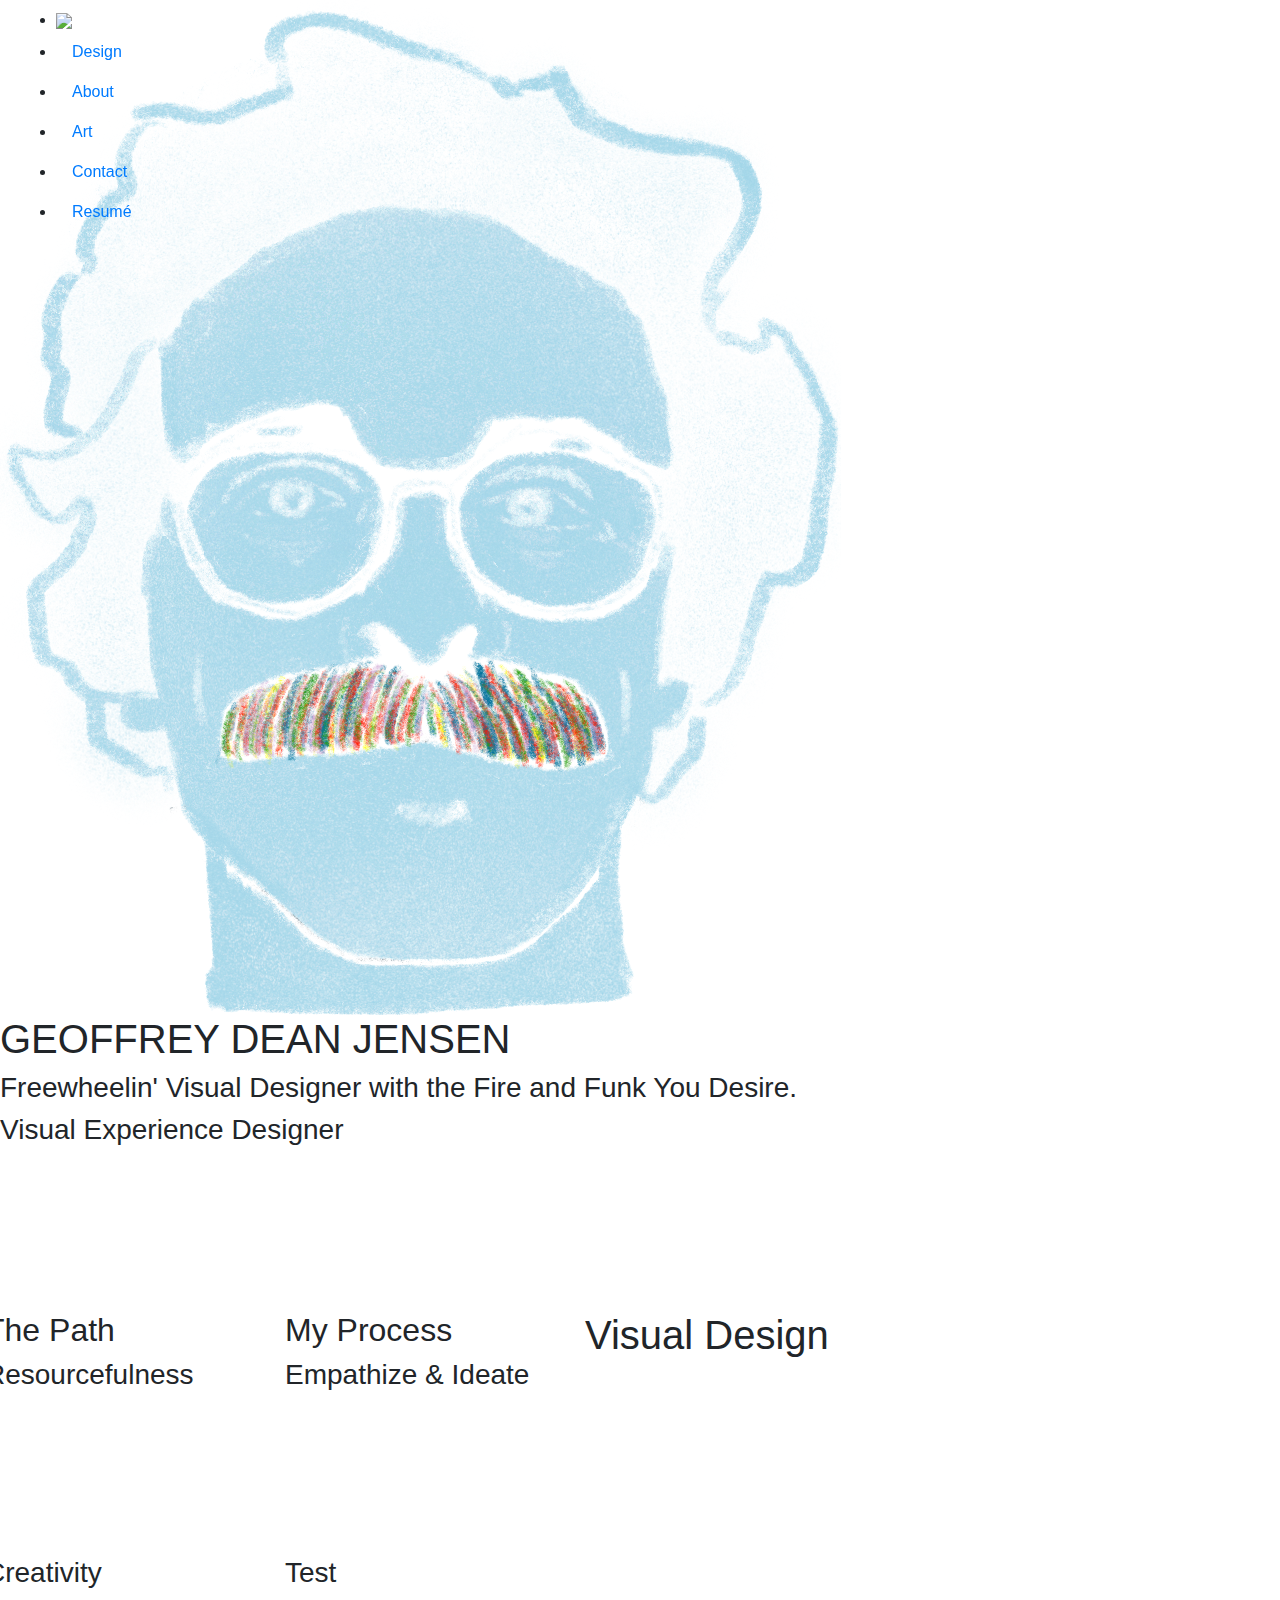
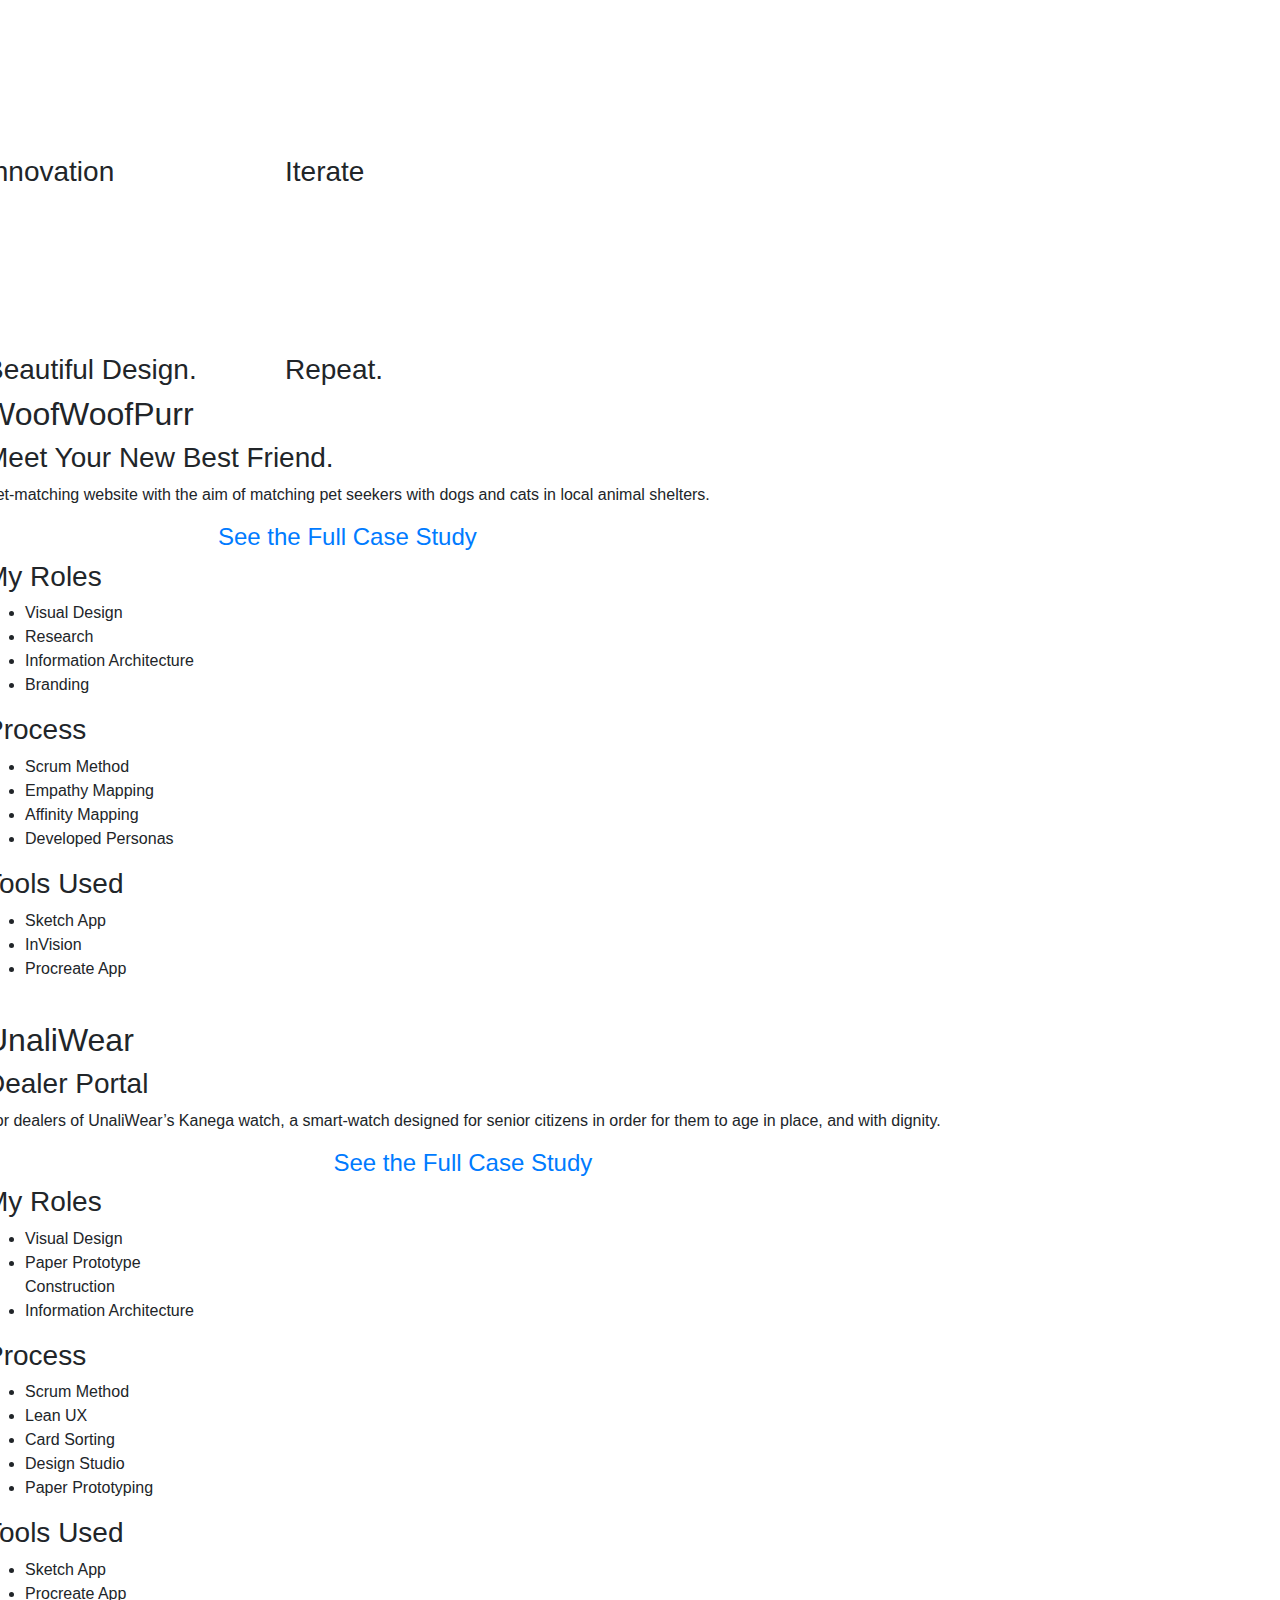
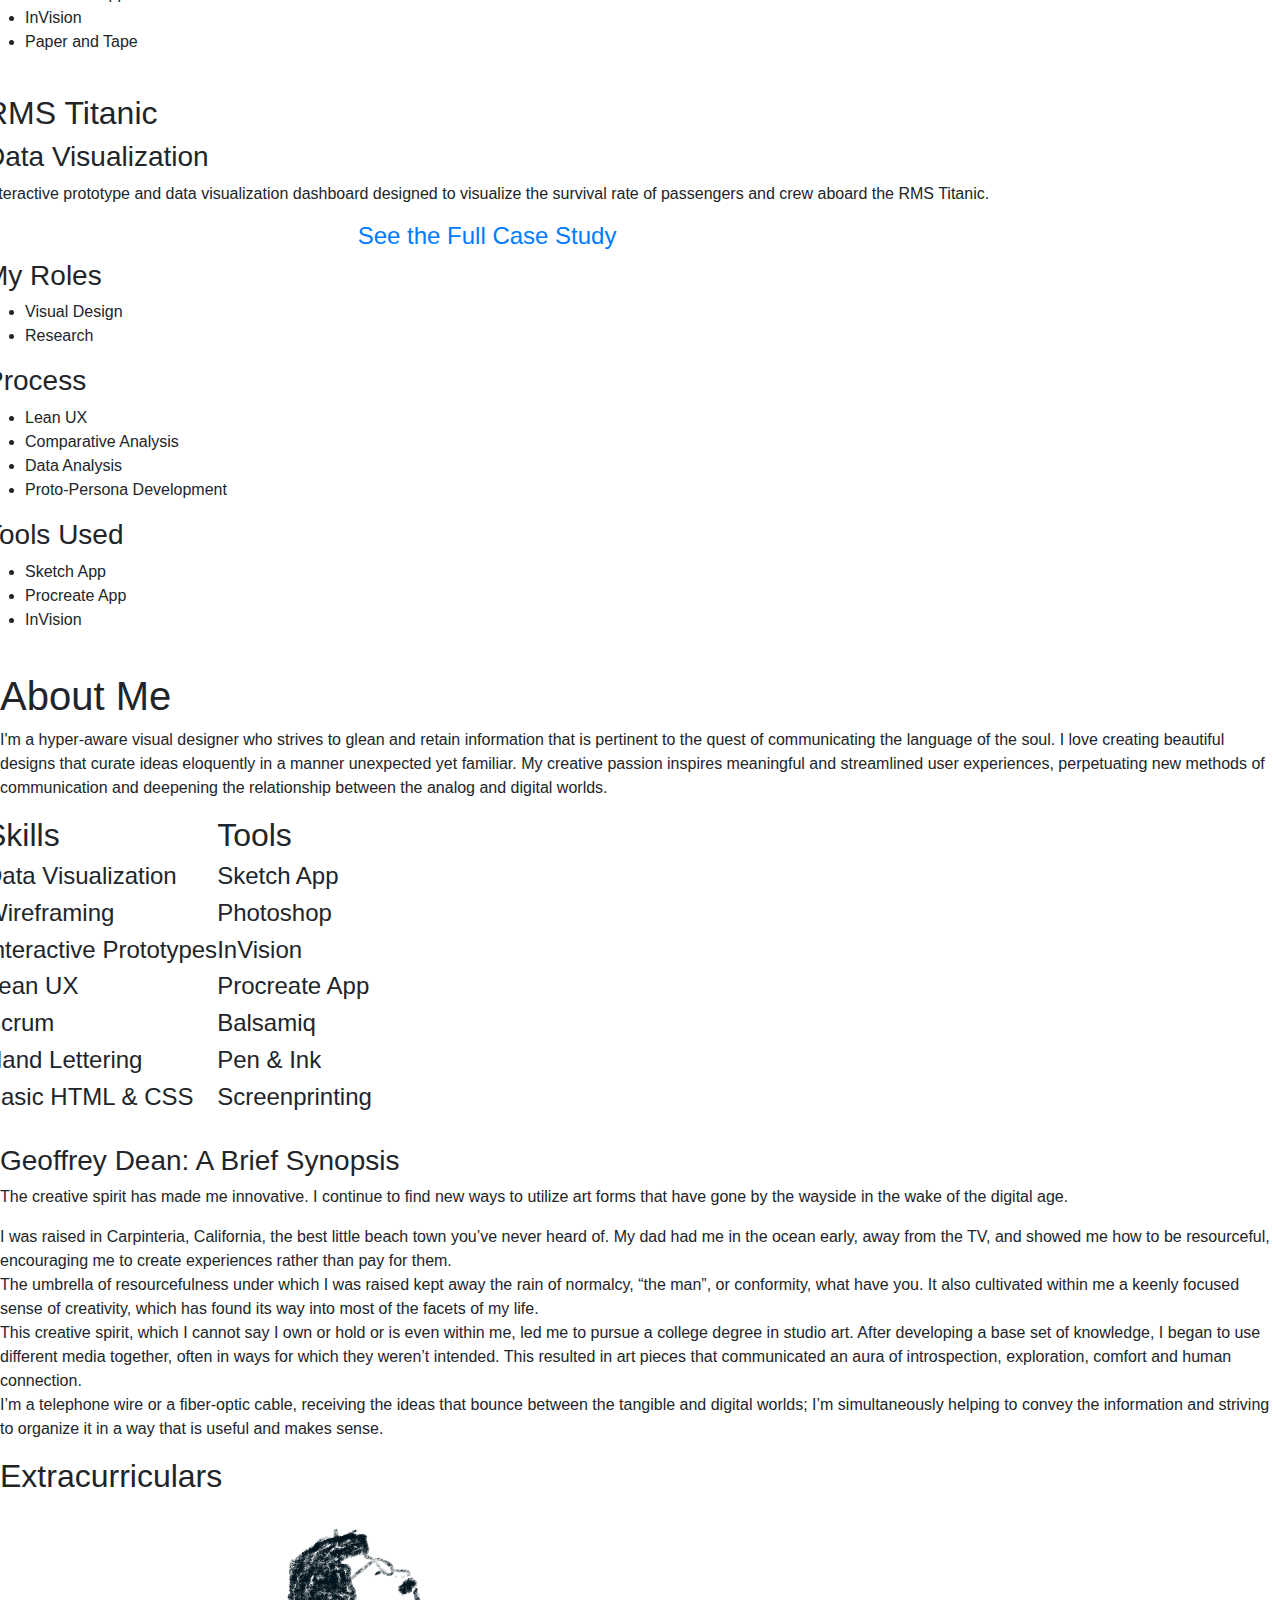
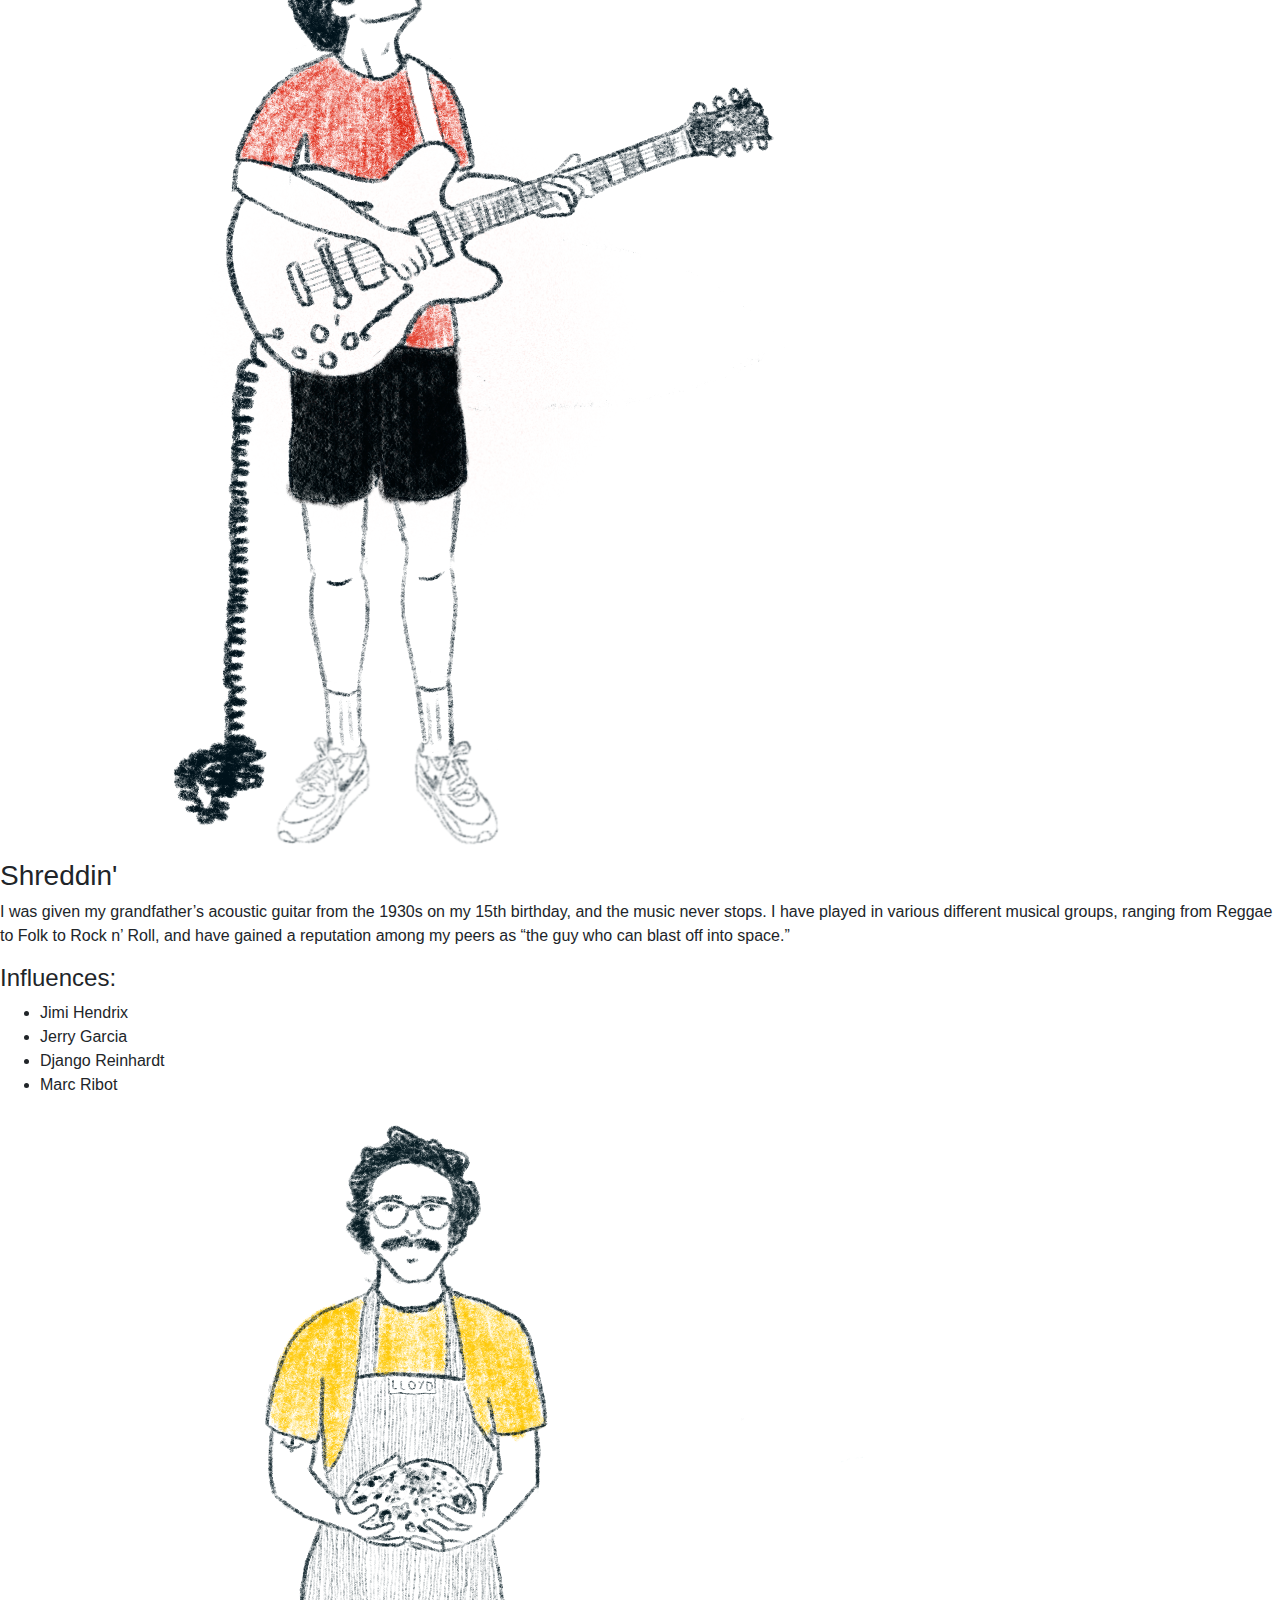
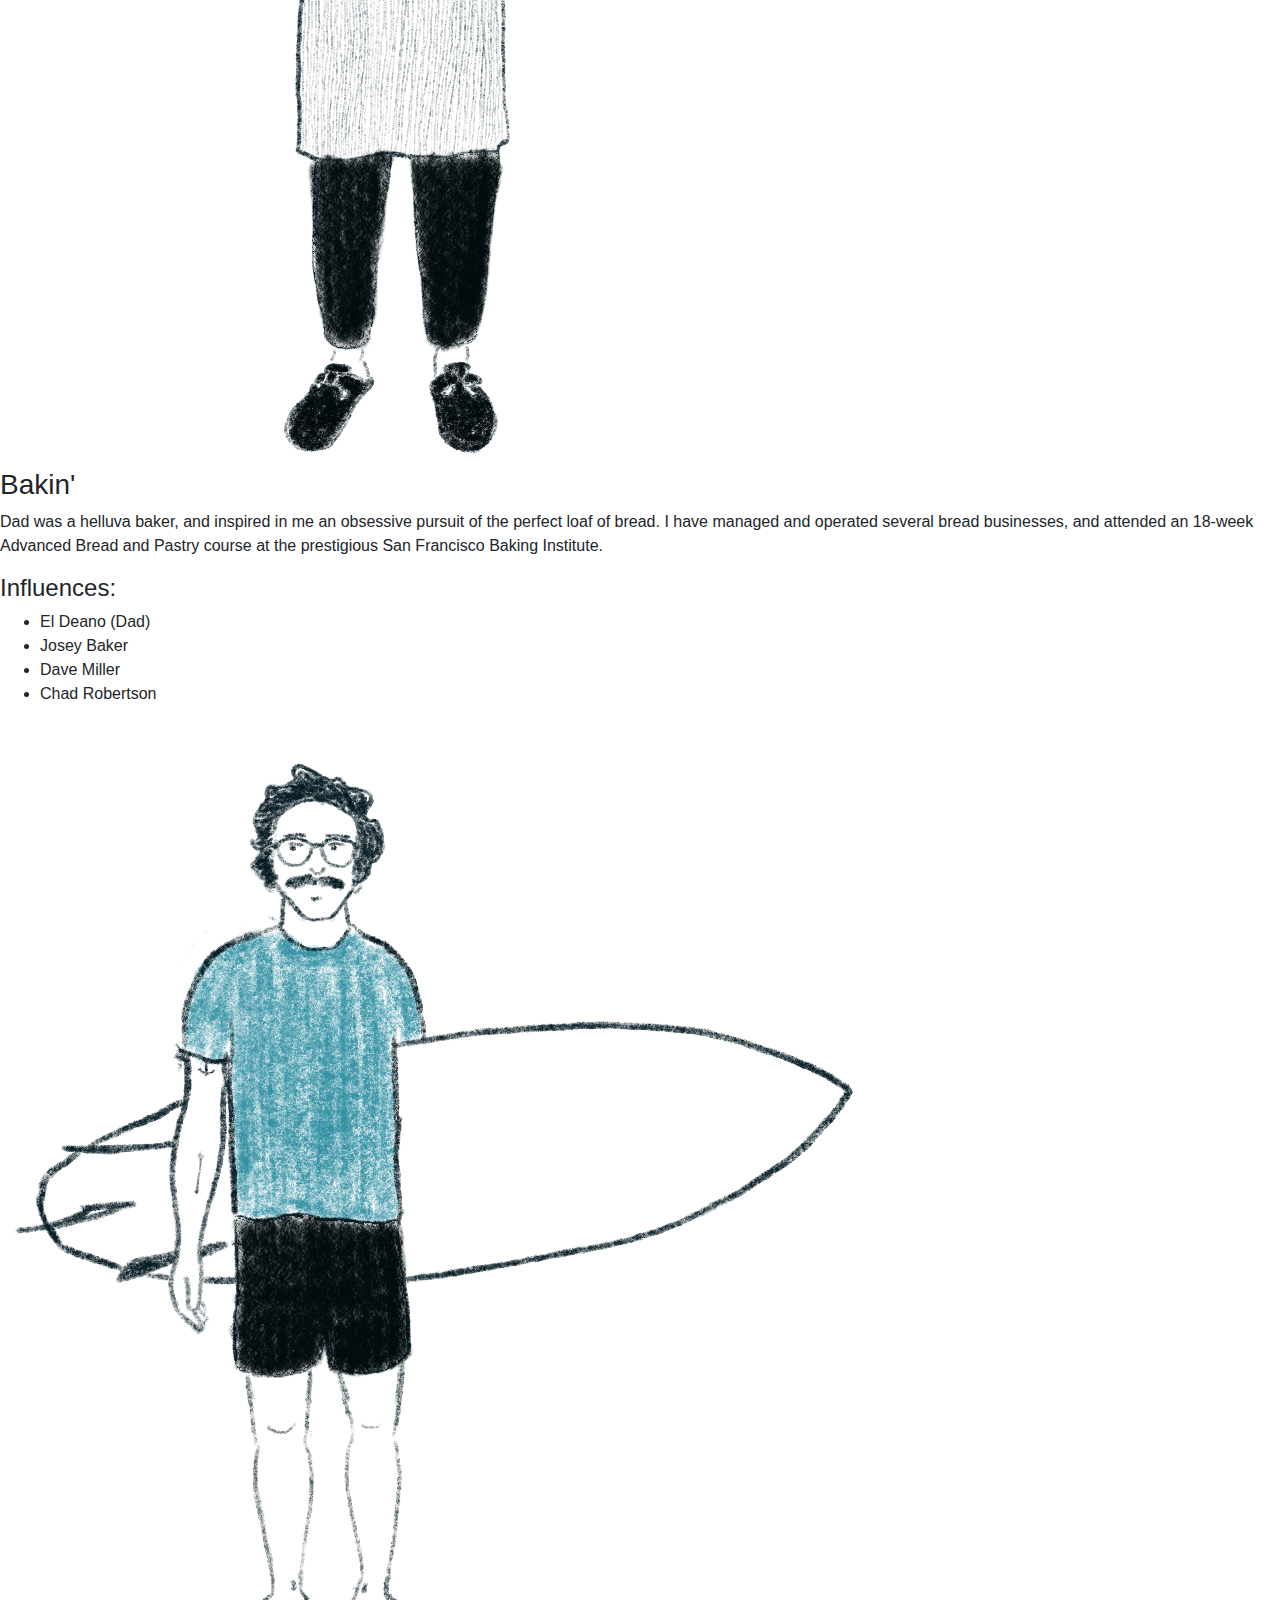
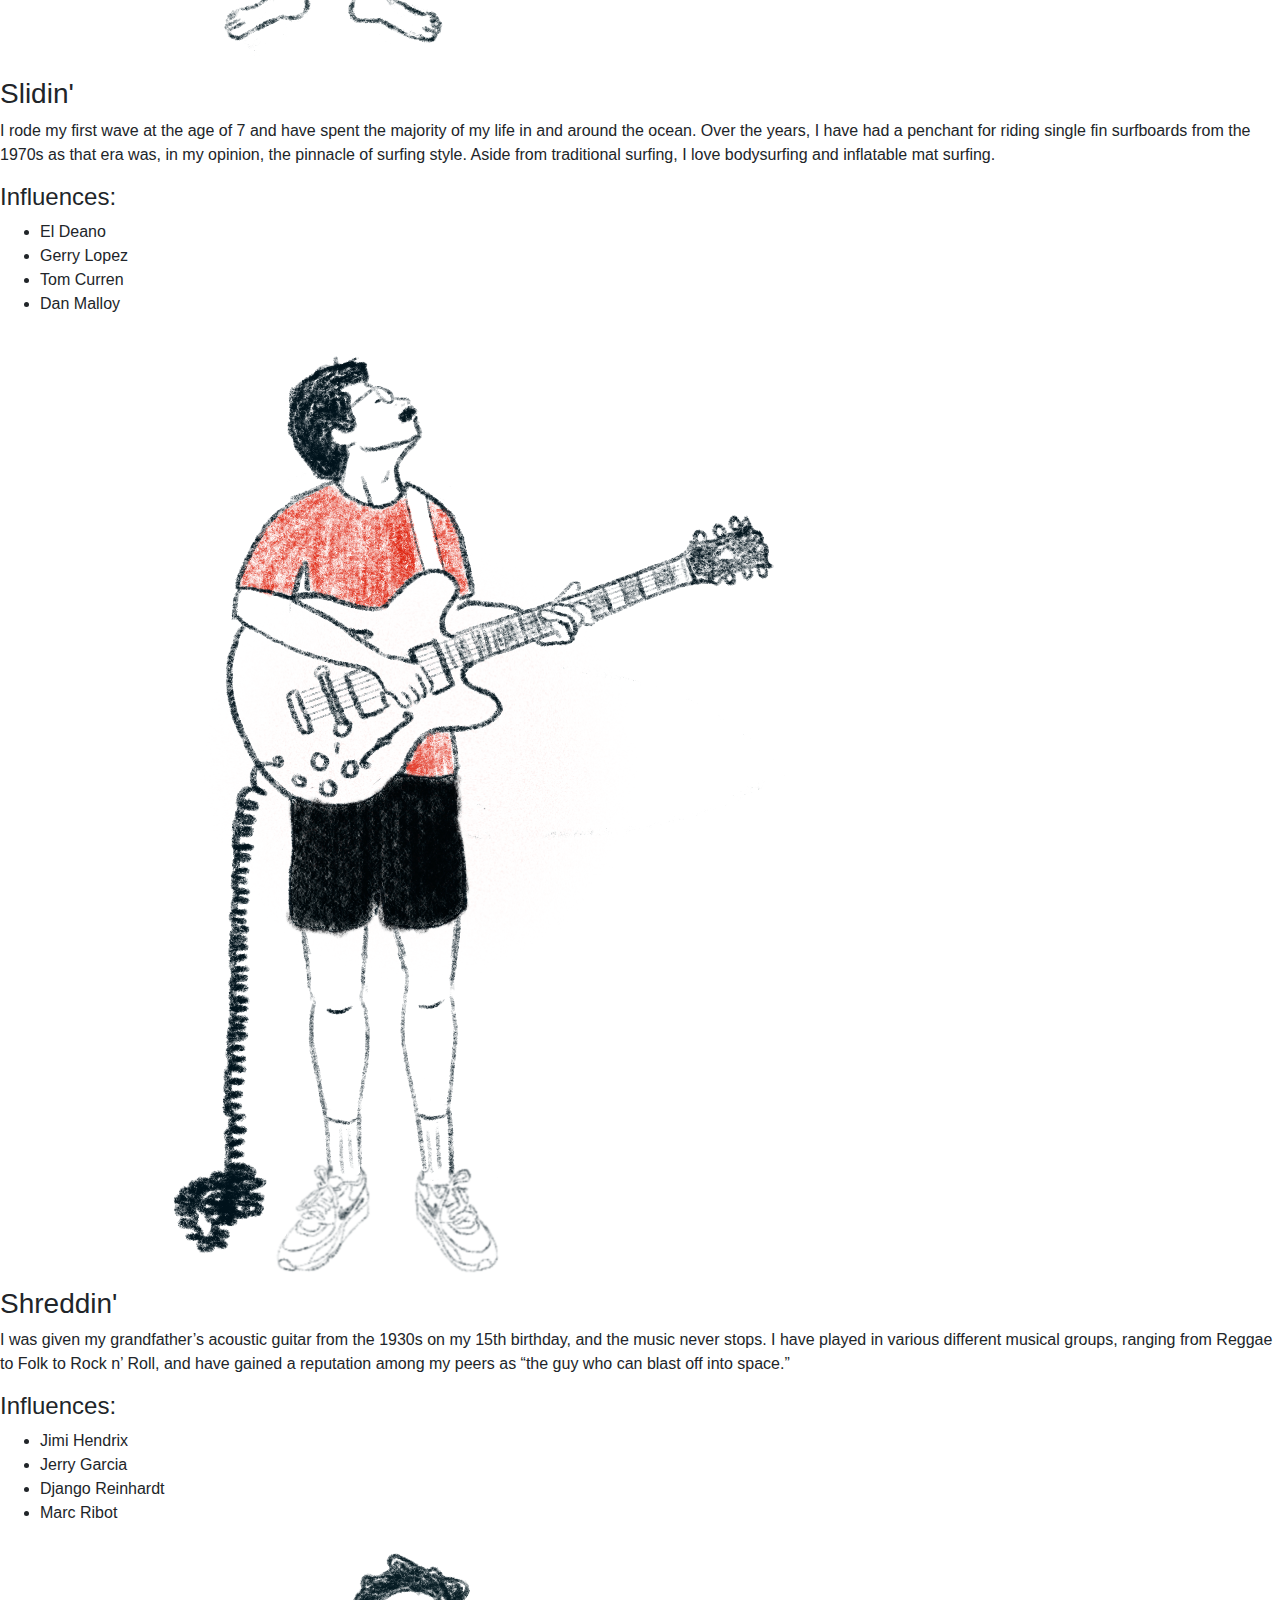
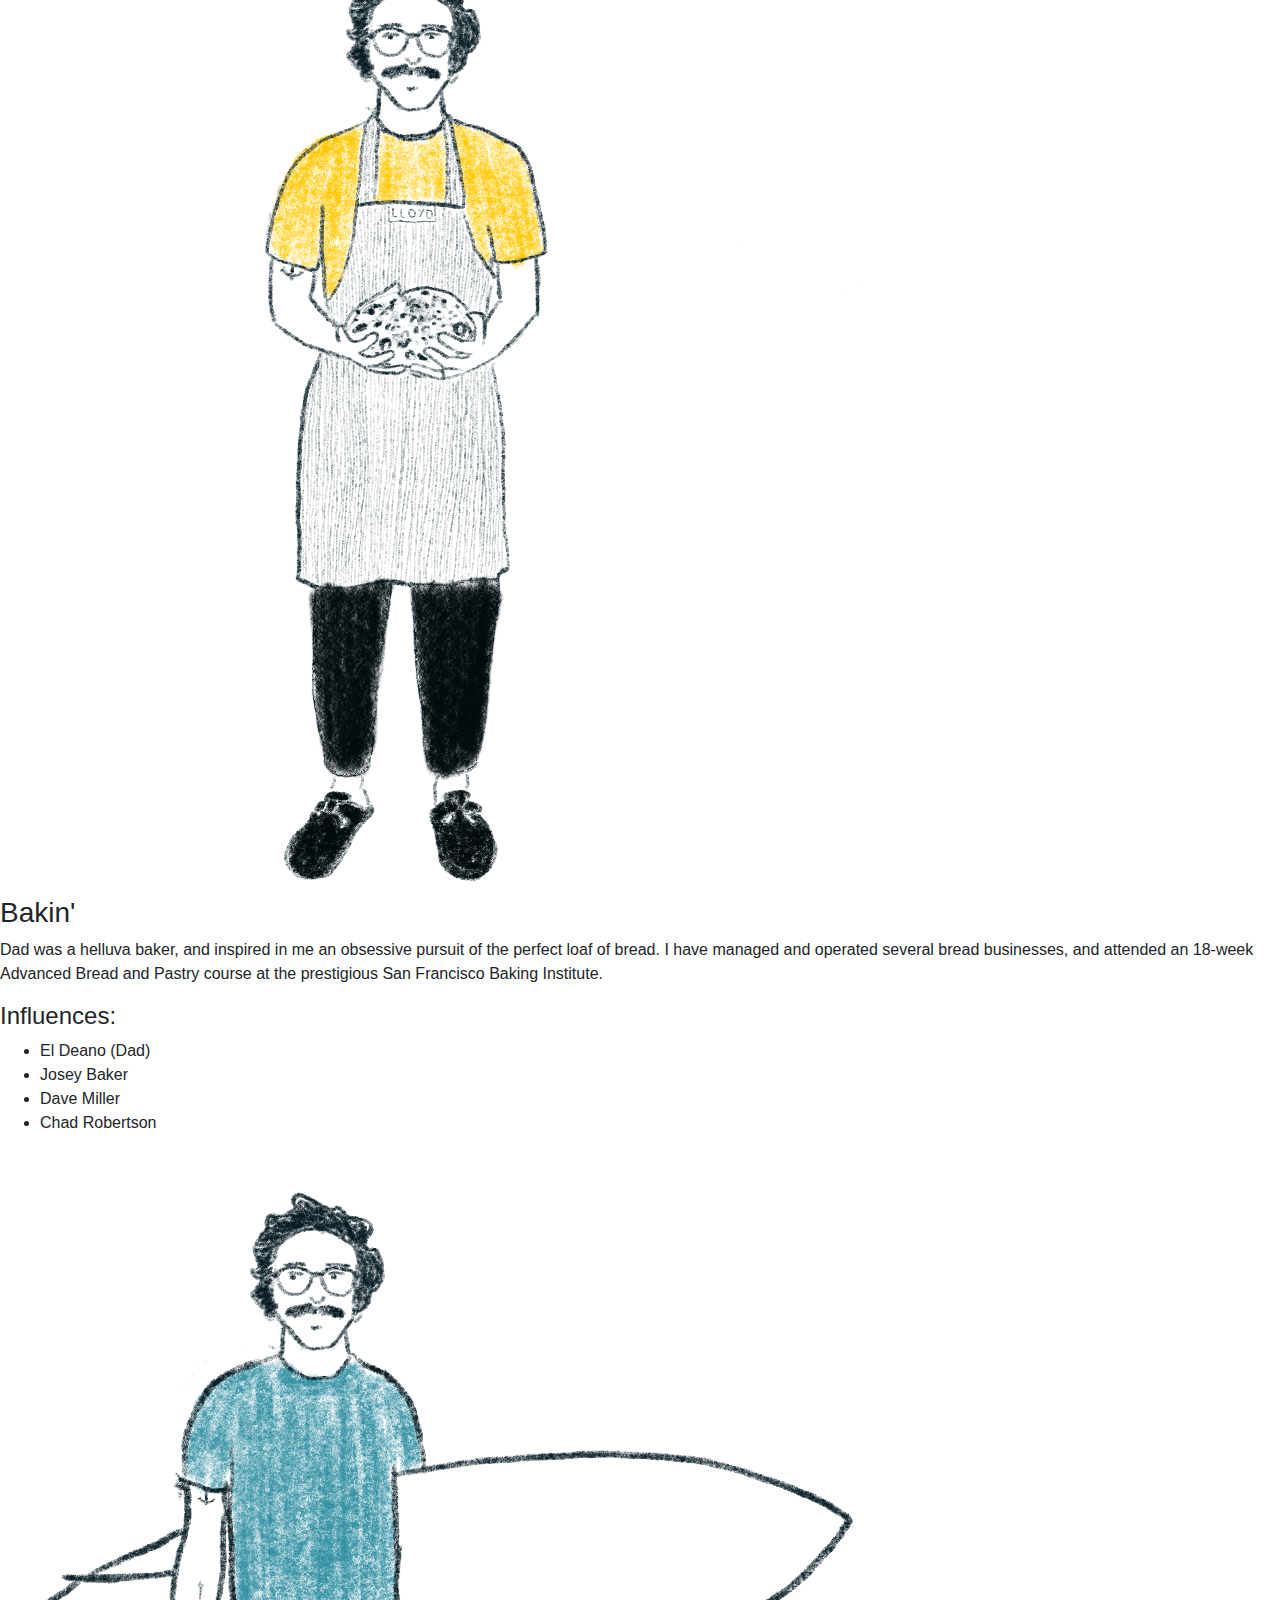
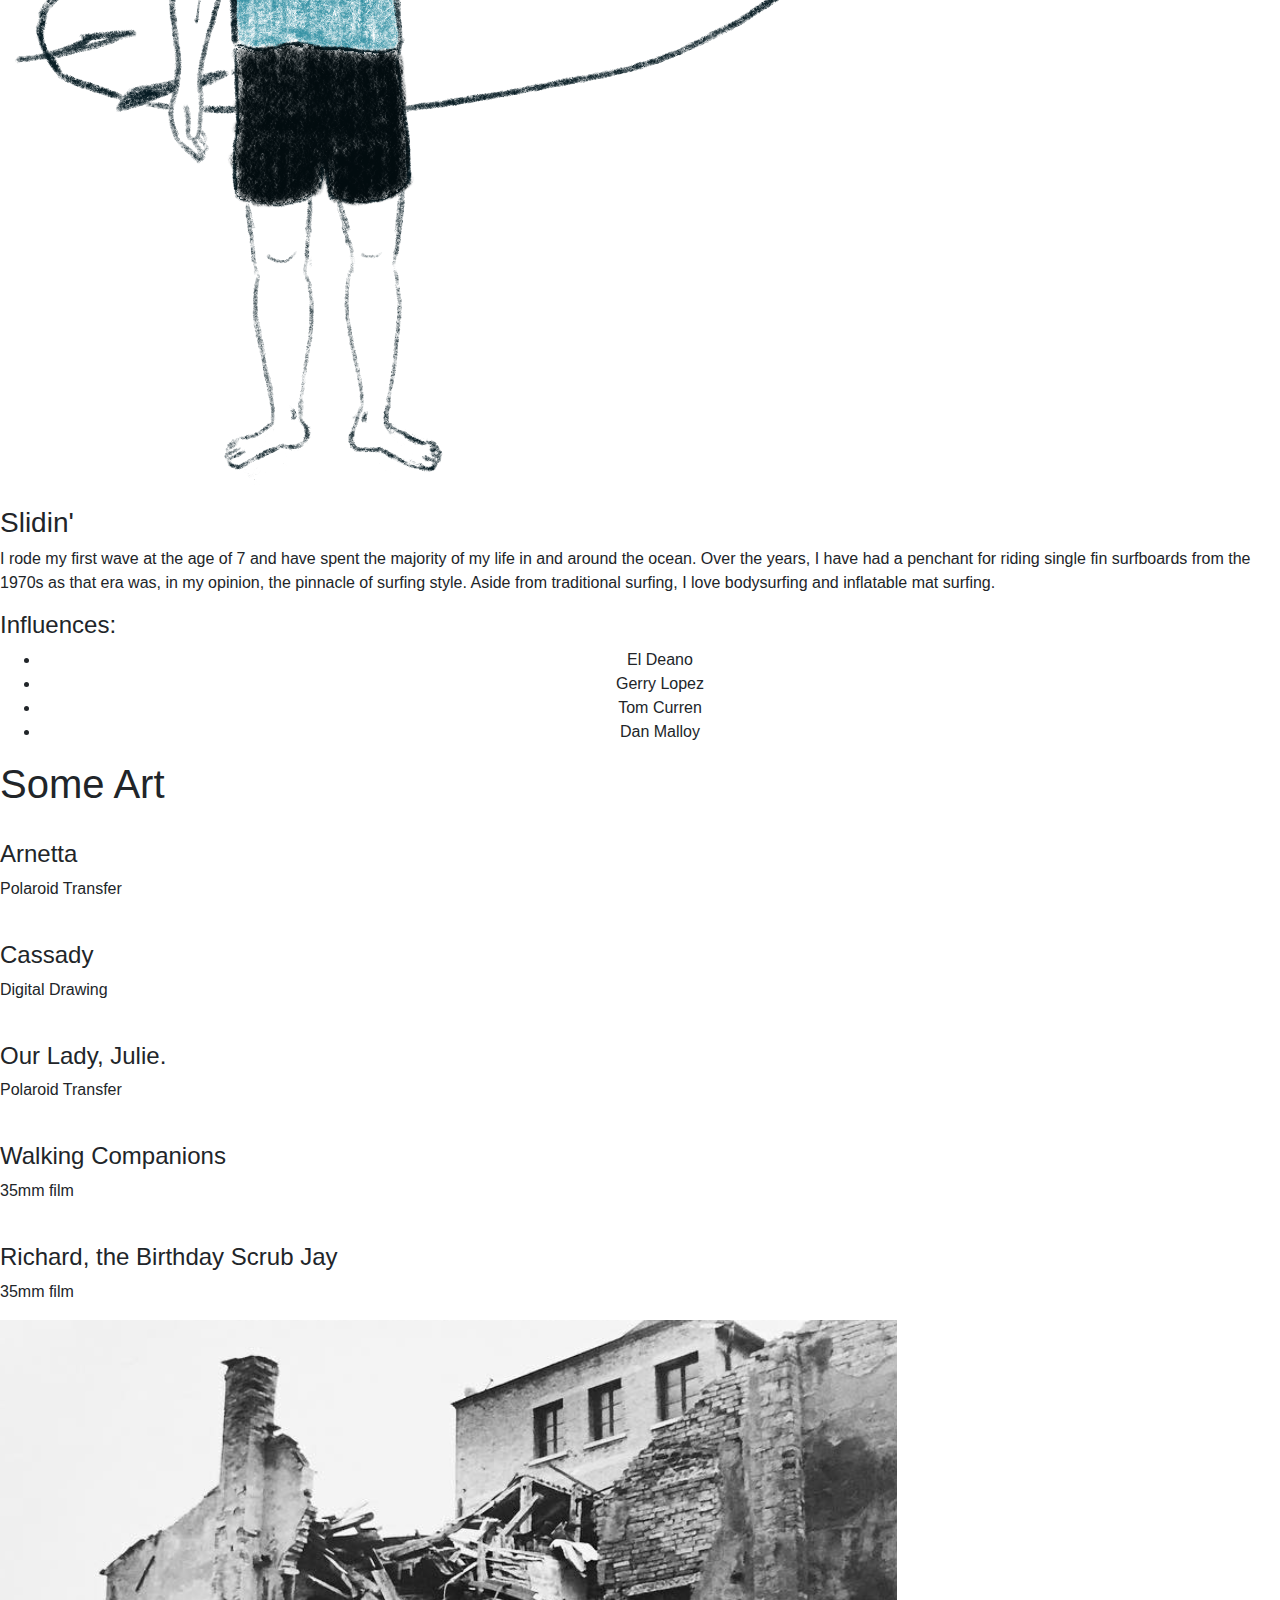
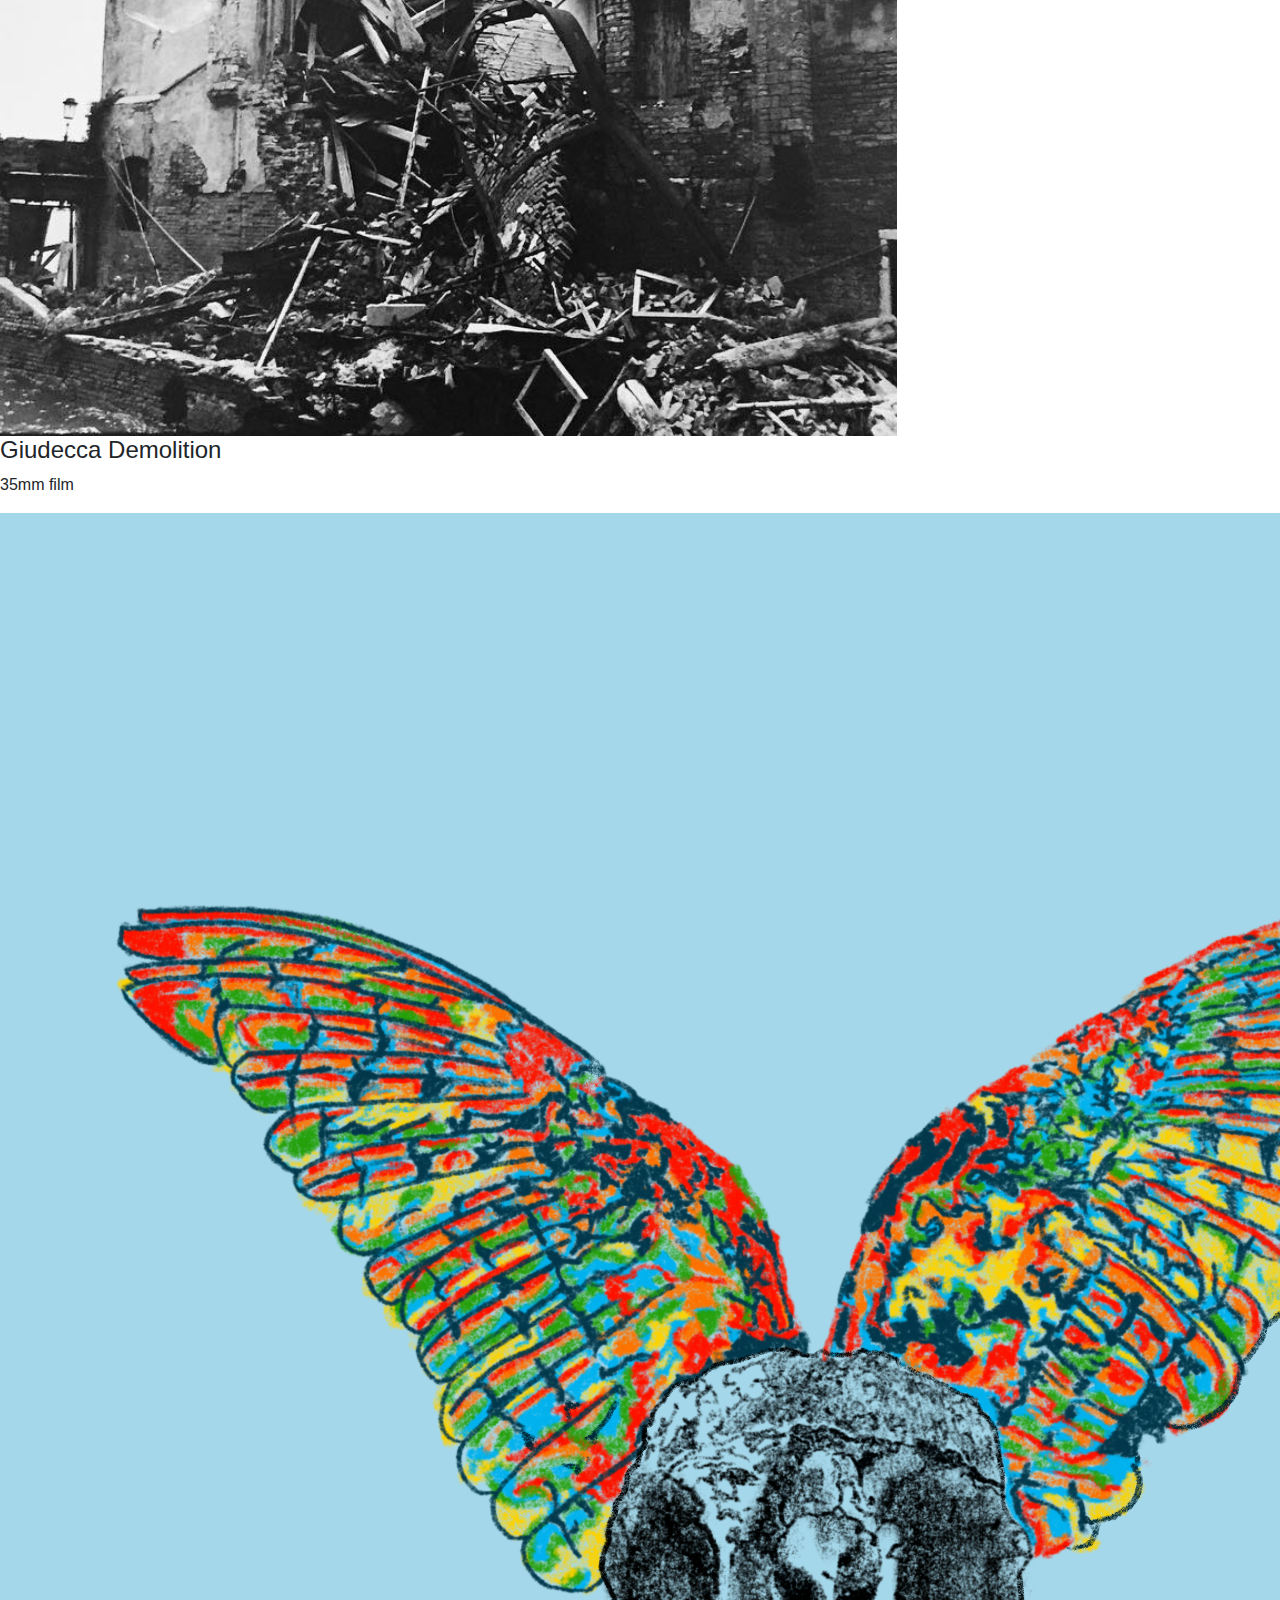
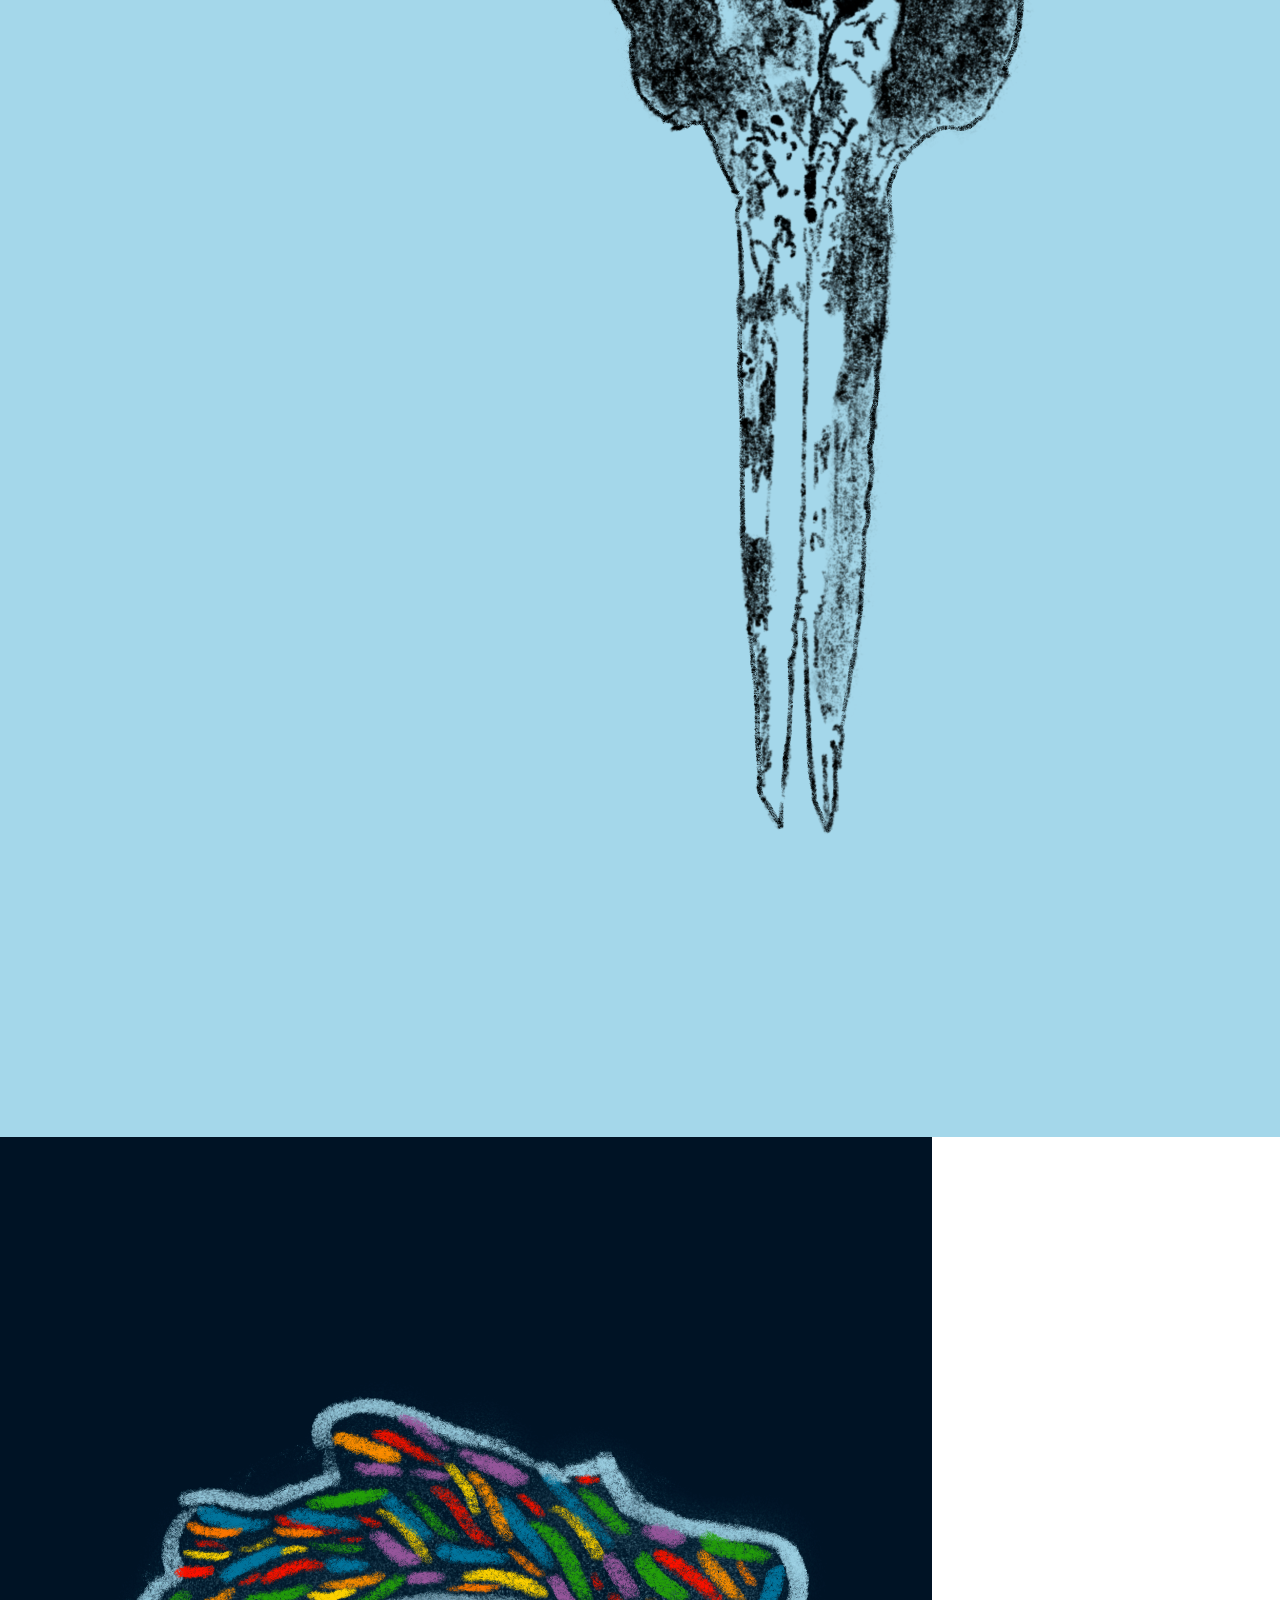
==== commit 1cd2c5dd: "mas changes2" ====
--- a/index.html
+++ b/index.html
@@ -8,13 +8,9 @@
 		<title>Geoffrey Dean Jensen</title>
 		<link rel="stylesheet" href="/Users/geoffreyjensen/Documents/_General Assembly/Class Projects/Portfolio/resources/reset.css">
 		<link rel="stylesheet" href="https://maxcdn.bootstrapcdn.com/bootstrap/4.0.0/css/bootstrap.min.css">
-		<link rel="stylesheet" href="https://geofferdean.github.io/gdjportfolio.github.io/resources/style.css">
-		<link rel="stylesheet" href="https://geofferdean.github.io/gdjportfolio.github.io/resources/media.css">
-
-		<link rel="stylesheet" href="/Users/geoffreyjensen/Documents/_General Assembly/Class Projects/Portfolio/resources/windsor-02042018
-		">
-		<link rel="stylesheet" href="/Users/geoffreyjensen/Documents/_General Assembly/Class Projects/Portfolio/slick/slick.css">
-		<link rel="stylesheet" href="//Users/geoffreyjensen/Documents/_General Assembly/Class Projects/Portfolio/slick/slick-theme.css">
+
+
+
 		<link href="https://cdn.rawgit.com/michalsnik/aos/2.1.1/dist/aos.css" rel="stylesheet">
 		<script src="https://cdn.linearicons.com/free/1.0.0/svgembedder.min.js"></script>
 		<script src="http://ajax.googleapis.com/ajax/libs/jquery/1.11.1/jquery.min.js"></script>
@@ -23,8 +19,12 @@
 		<script src="https://ajax.googleapis.com/ajax/libs/jquery/3.3.1/jquery.min.js"></script>
 
 		<link href="https://cdn.rawgit.com/michalsnik/aos/2.1.1/dist/aos.css" rel="stylesheet">
-		<!-- <link rel="stylesheet" href="/Users/geoffreyjensen/Desktop/portfolio-final/resources/style.css"> -->
-		<link rel="stylesheet" href="/Users/geoffreyjensen/Desktop/portfolio-final/resources/media.css">
+		<link rel="stylesheet" href="http://geoffreydean.io/style.css">
+
+		<link rel="stylesheet" href="http://geoffreydean.io/media.css">
+		<link rel="stylesheet" href="/Users/geoffreyjensen/Desktop/portfolio-final/resources/style.css">
+		<!-- <link rel="stylesheet" href="/Users/geoffreyjensen/Desktop/portfolio-final/resources/style.css">
+		<link rel="stylesheet" href="/Users/geoffreyjensen/Desktop/portfolio-final/resources/media.css"> -->
 </head>
 <body>
 
@@ -131,14 +131,14 @@
 							<div data-aos="fade-up" class="section-headline" data-aos-once="true">
 								<h1>Visual Design</h1>
 							</div>
-							<div class="rowviz">
+							<div class="rowviz" id="casestudies">
 								<div class="rowboxleft">
 									<div class="rowbox-item-design">
 										<h2 data-aos="fade-up" data-aos-delay="100" data-aos-easing="ease-in-sine" data-aos-once="true">WoofWoofPurr</h2> <h3 data-aos="fade-up" data-aos-delay="150" data-aos-easing="ease-in-sine"> Meet Your New Best Friend.</h3>
 										<p data-aos="fade-up" data-aos-delay="200" data-aos-easing="ease-in-sine">Pet-matching website with the aim of matching pet seekers with dogs and cats in local animal shelters.</p>
 
 										<!-- <a data-aos="flip-right" data-aos-easing="ease-in-sine" data-aos-once="true" href="http://geofferdean.github.io/gdjportfolio.github.io/wwp/woofwoofpurr.html" target="_blank" class="text-center"><h4>See the Full Case Study</h4></a> -->
-										<a data-aos="flip-right" data-aos-easing="ease-in-sine" data-aos-once="true" href="https://geofferdean.io/woofwoofpurr.html" target="_blank" class="text-center"><h4>See the Full Case Study</h4></a>
+										<a data-aos="flip-right" data-aos-easing="ease-in-sine" data-aos-once="true" href="http://geoffreydean.io/woofwoofpurr.html" target="_blank" class="text-center"><h4>See the Full Case Study</h4></a>
 										<div class="processtools">
 											<div class="roles">
 												<h3>My Roles</h3>
@@ -181,7 +181,7 @@
 								<div class="rowboxleft">
 									<div class="rowbox-item-design">
 										<h2 data-aos="fade-up" data-aos-delay="100" data-aos-easing="ease-in-sine" data-aos-once="true">UnaliWear</h2> <h3 data-aos="fade-up" data-aos-delay="150" data-aos-easing="ease-in-sine"> Dealer Portal</h3><p data-aos="fade-up" data-aos-delay="200" data-aos-easing="ease-in-sine">For dealers of UnaliWear’s Kanega watch, a smart-watch designed for senior citizens in order for them to age in place, and with dignity.</p>
-										<a data-aos="flip-right" data-aos-easing="ease-in-sine" data-aos-once="true" href="https://geofferdean.io/unaliwear.html" target="_blank"  class="text-center"><h4>See the Full Case Study</h4></a>
+										<a data-aos="flip-right" data-aos-easing="ease-in-sine" data-aos-once="true" href="http://geoffreydean.io/unaliwear.html" target="_blank"  class="text-center"><h4>See the Full Case Study</h4></a>
 										<div class="processtools">
 											<div class="roles">
 												<h3>My Roles</h3>
@@ -227,7 +227,7 @@
 								<div class="rowboxleft">
 									<div class="rowbox-item-design">
 										<h2 data-aos="fade-up" data-aos-delay="100" data-aos-easing="ease-in-sine" data-aos-once="true">RMS Titanic</h2> <h3 data-aos="fade-up" data-aos-delay="150" data-aos-easing="ease-in-sine"> Data Visualization</h3><p data-aos="fade-up" data-aos-delay="200" data-aos-easing="ease-in-sine">Interactive prototype and data visualization dashboard designed to visualize the survival rate of passengers and crew aboard the RMS Titanic.</p>
-										<a data-aos="flip-right" data-aos-easing="ease-in-sine" data-aos-once="true" href="https://geofferdean.io/titanic.html" target="_blank"  class="text-center"><h4>See the Full Case Study</h4></a>
+										<a data-aos="flip-right" data-aos-easing="ease-in-sine" data-aos-once="true" href="http://geoffreydean.io/titanic.html" target="_blank"  class="text-center"><h4>See the Full Case Study</h4></a>
 										<div class="processtools">
 											<div class="roles">
 												<h3>My Roles</h3>
